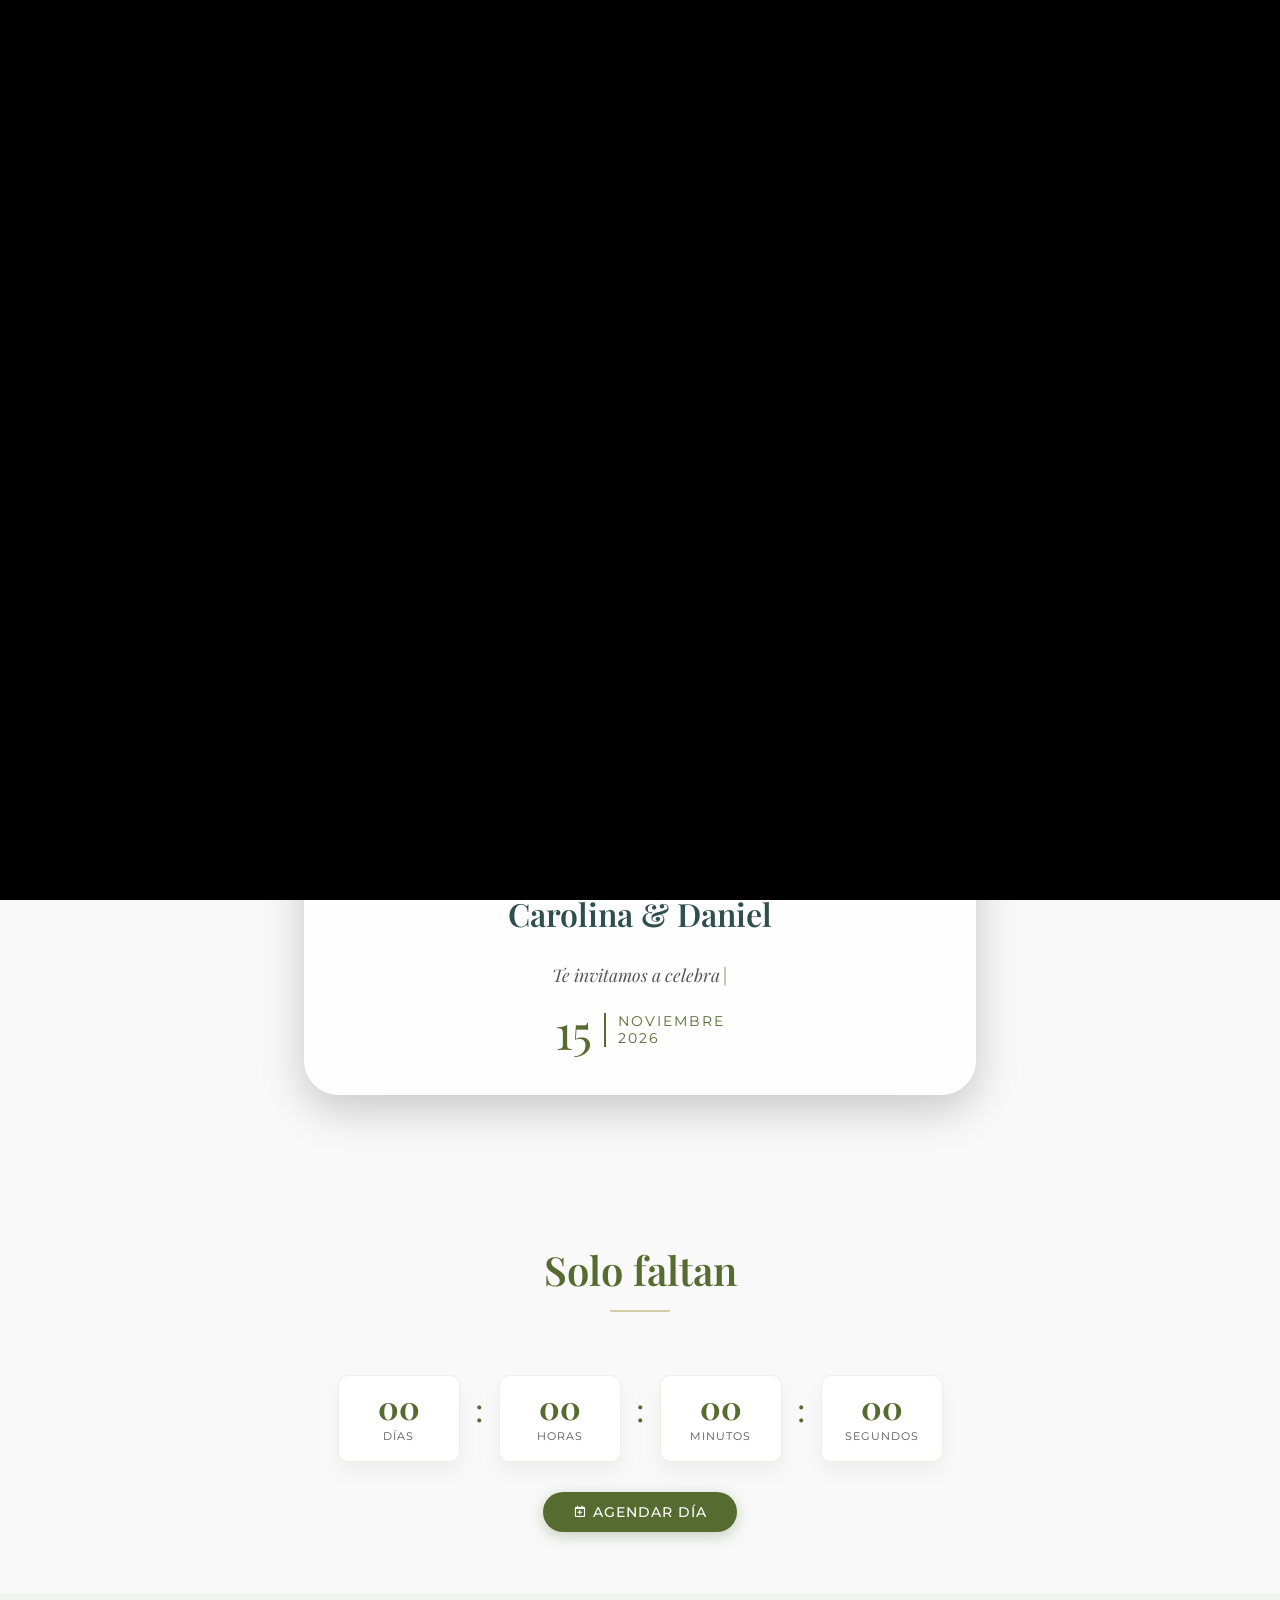
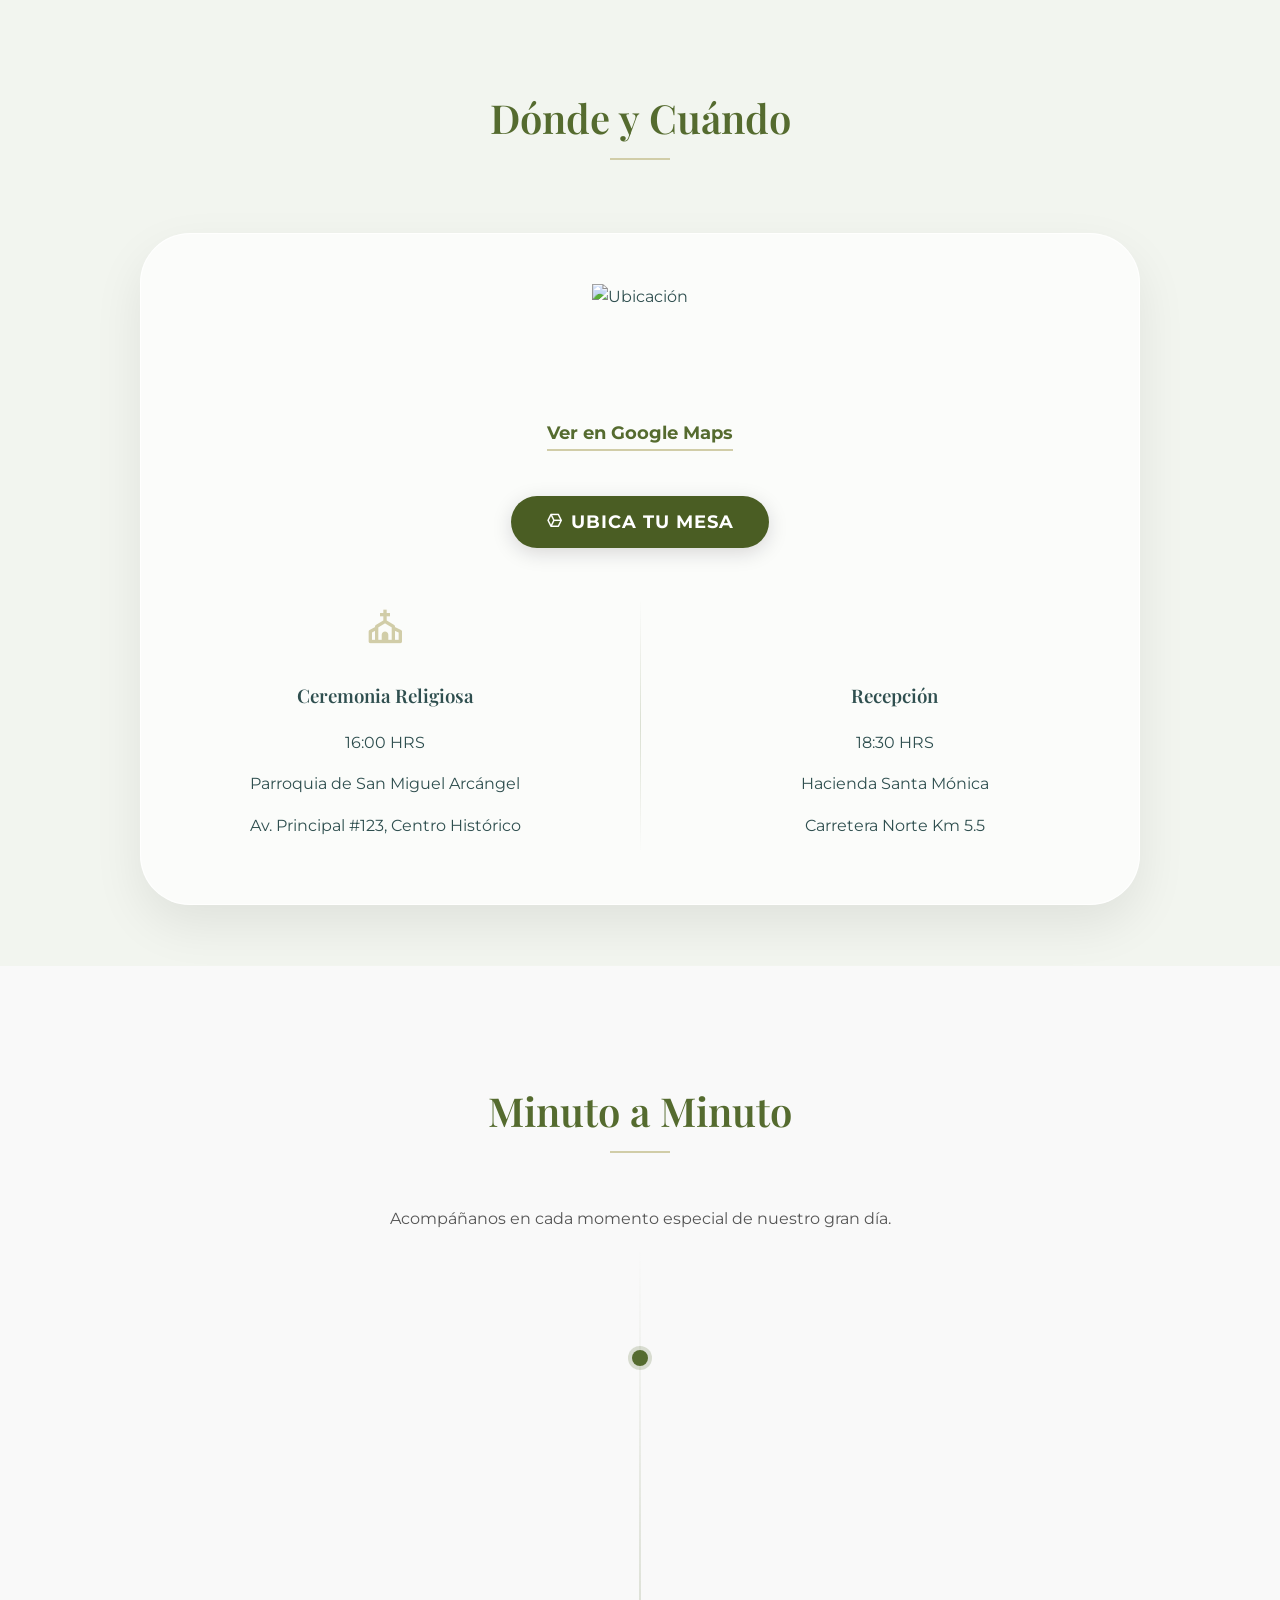
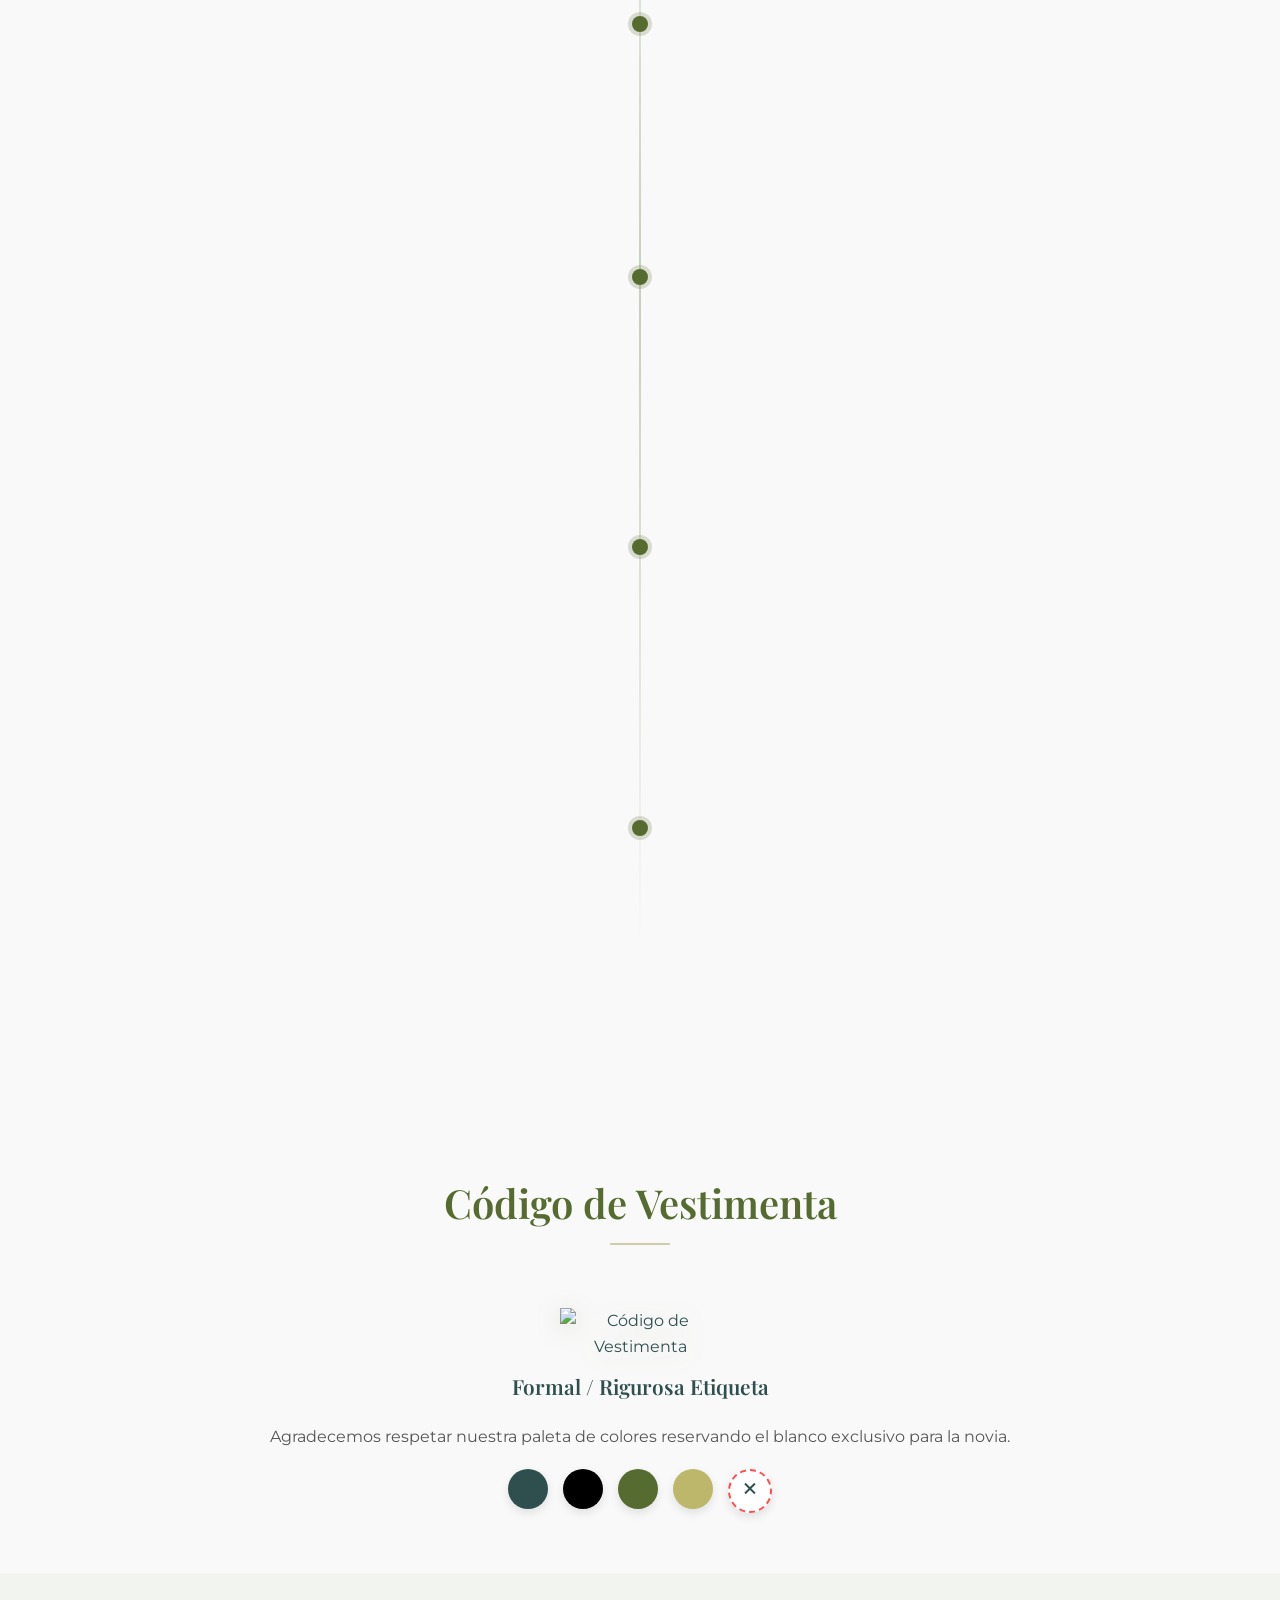
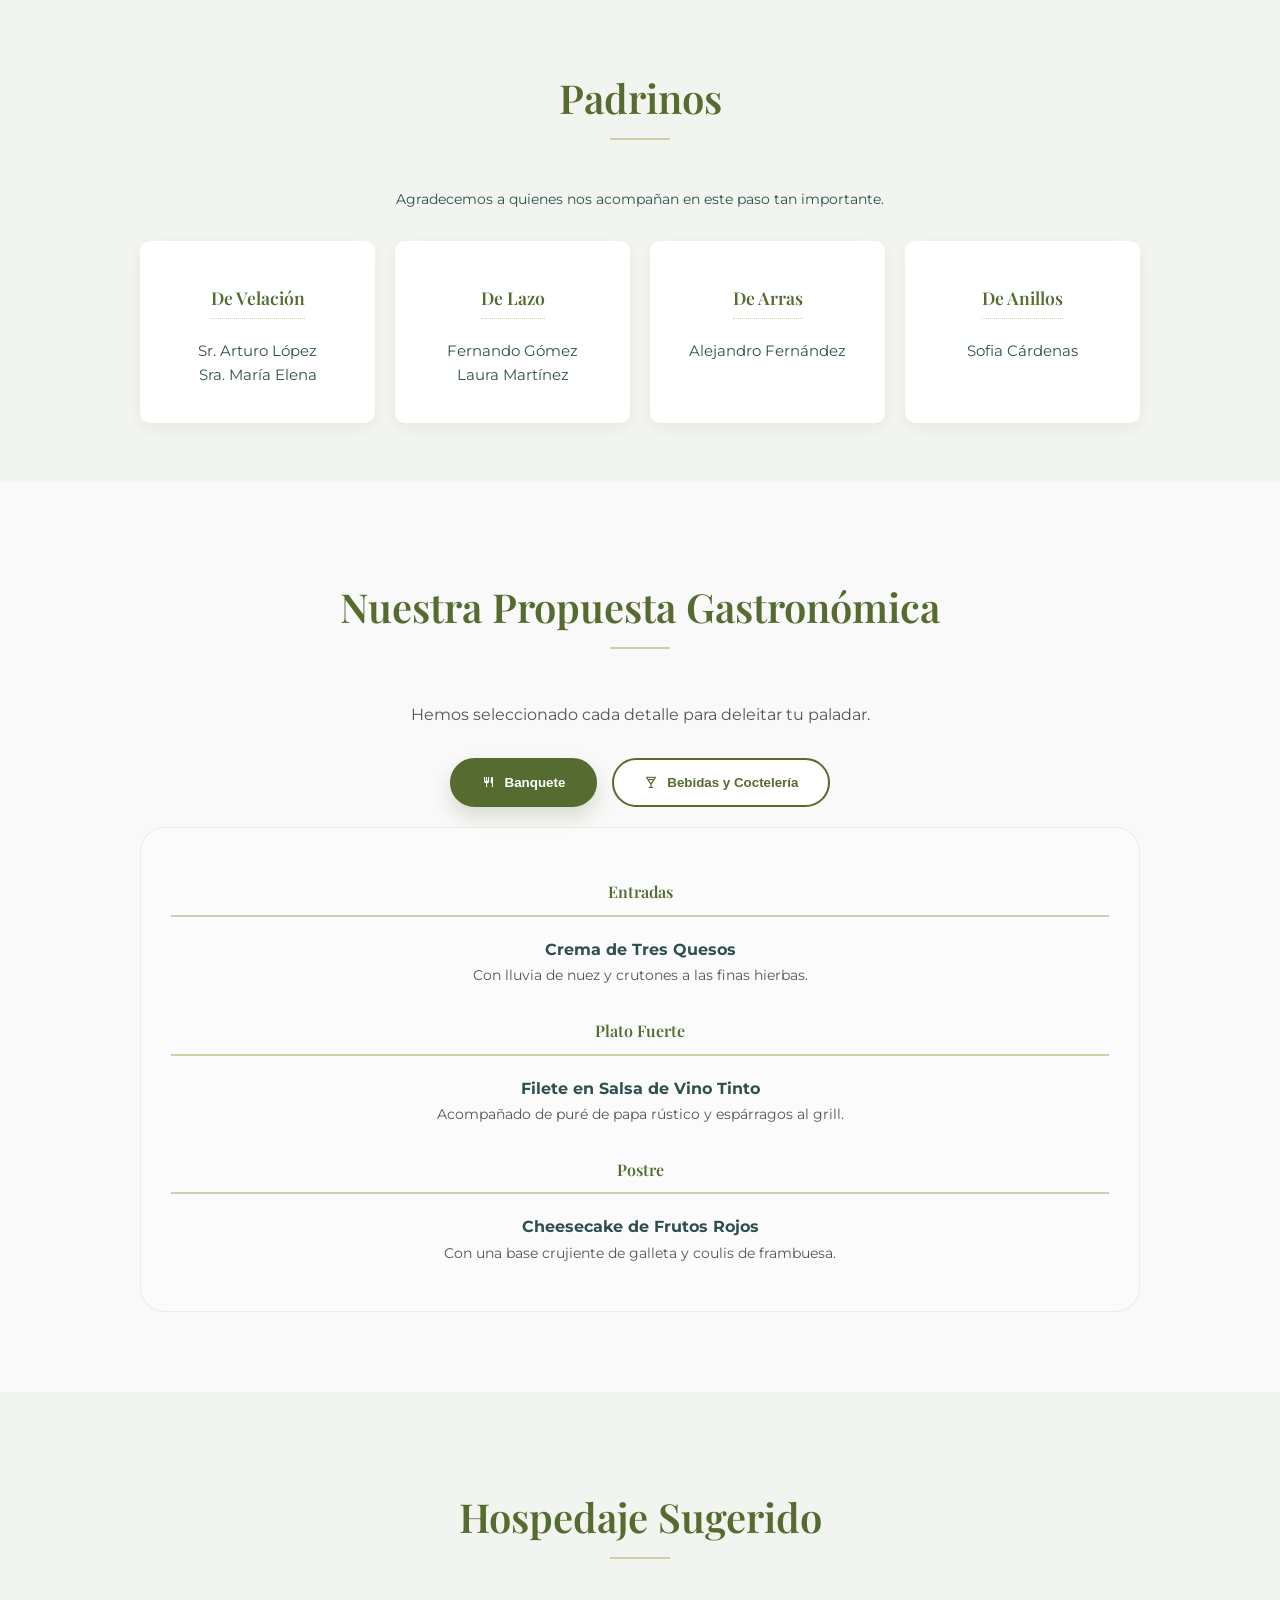
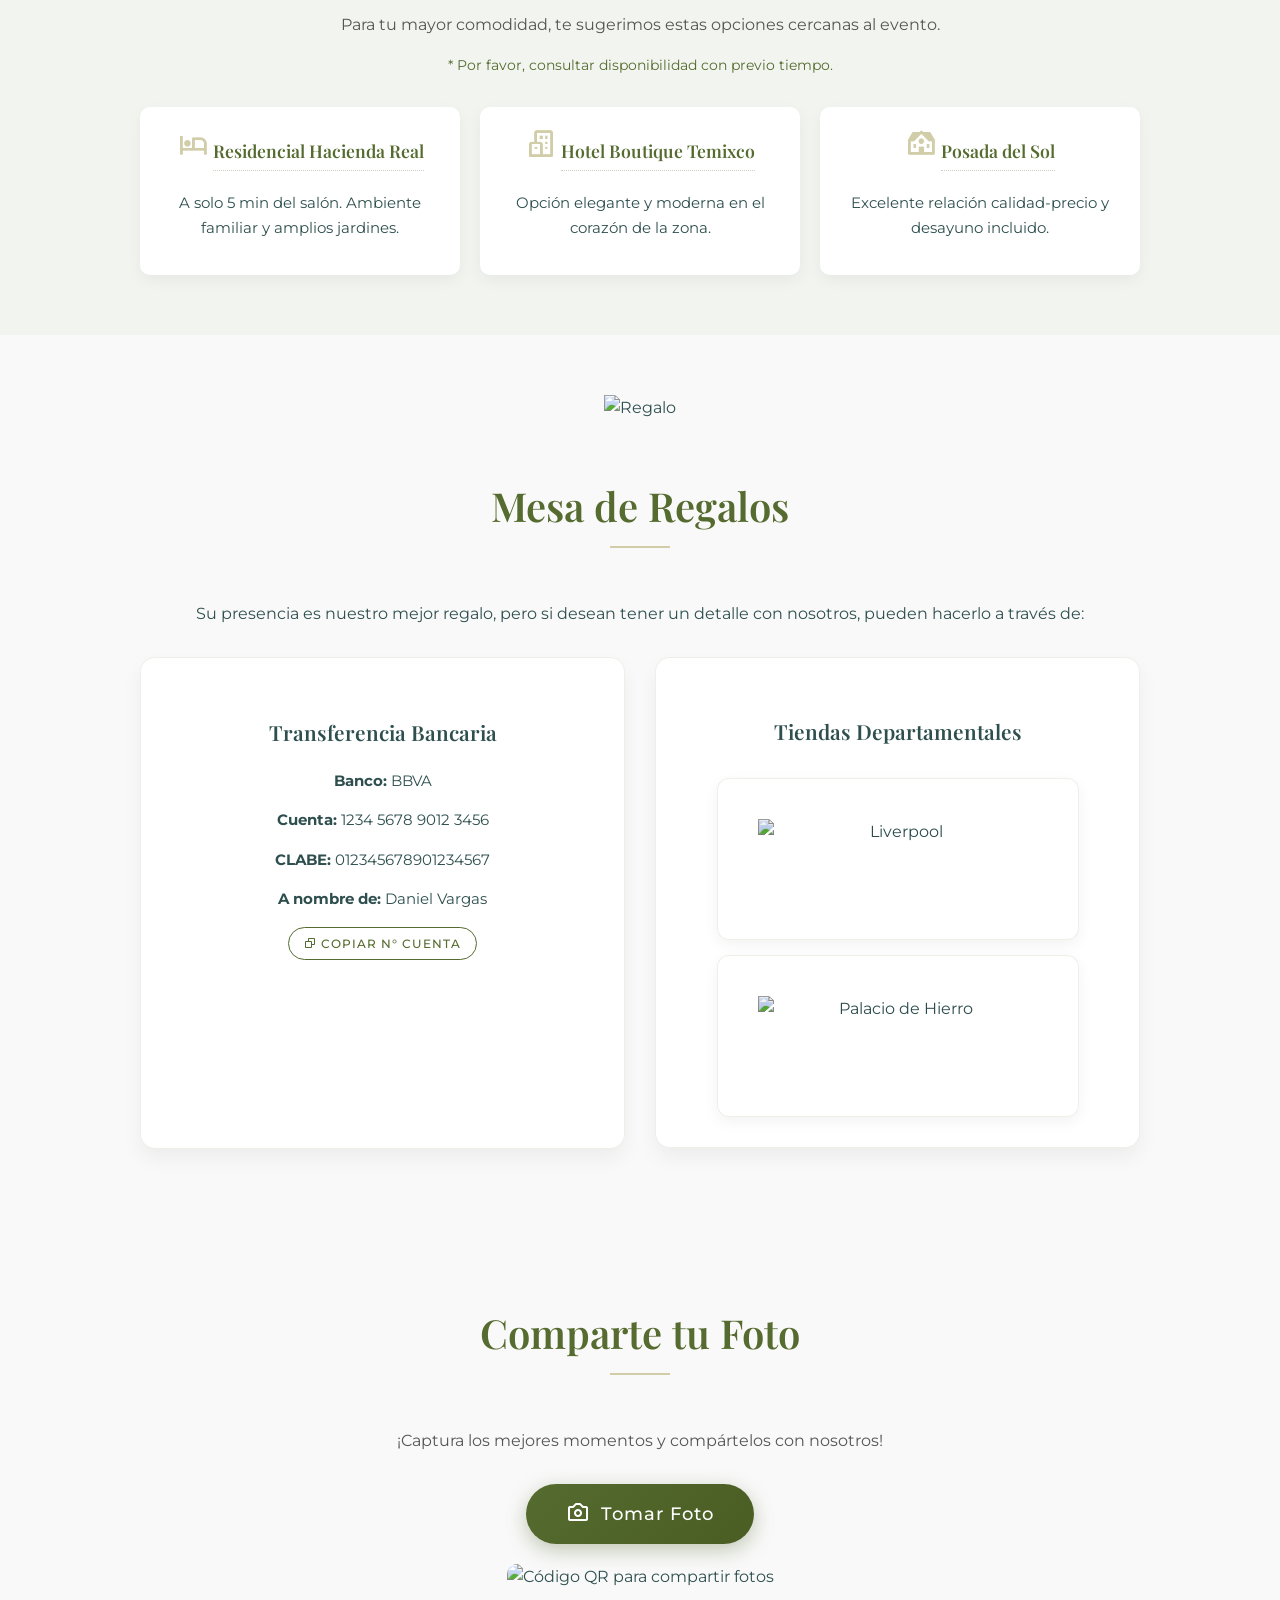
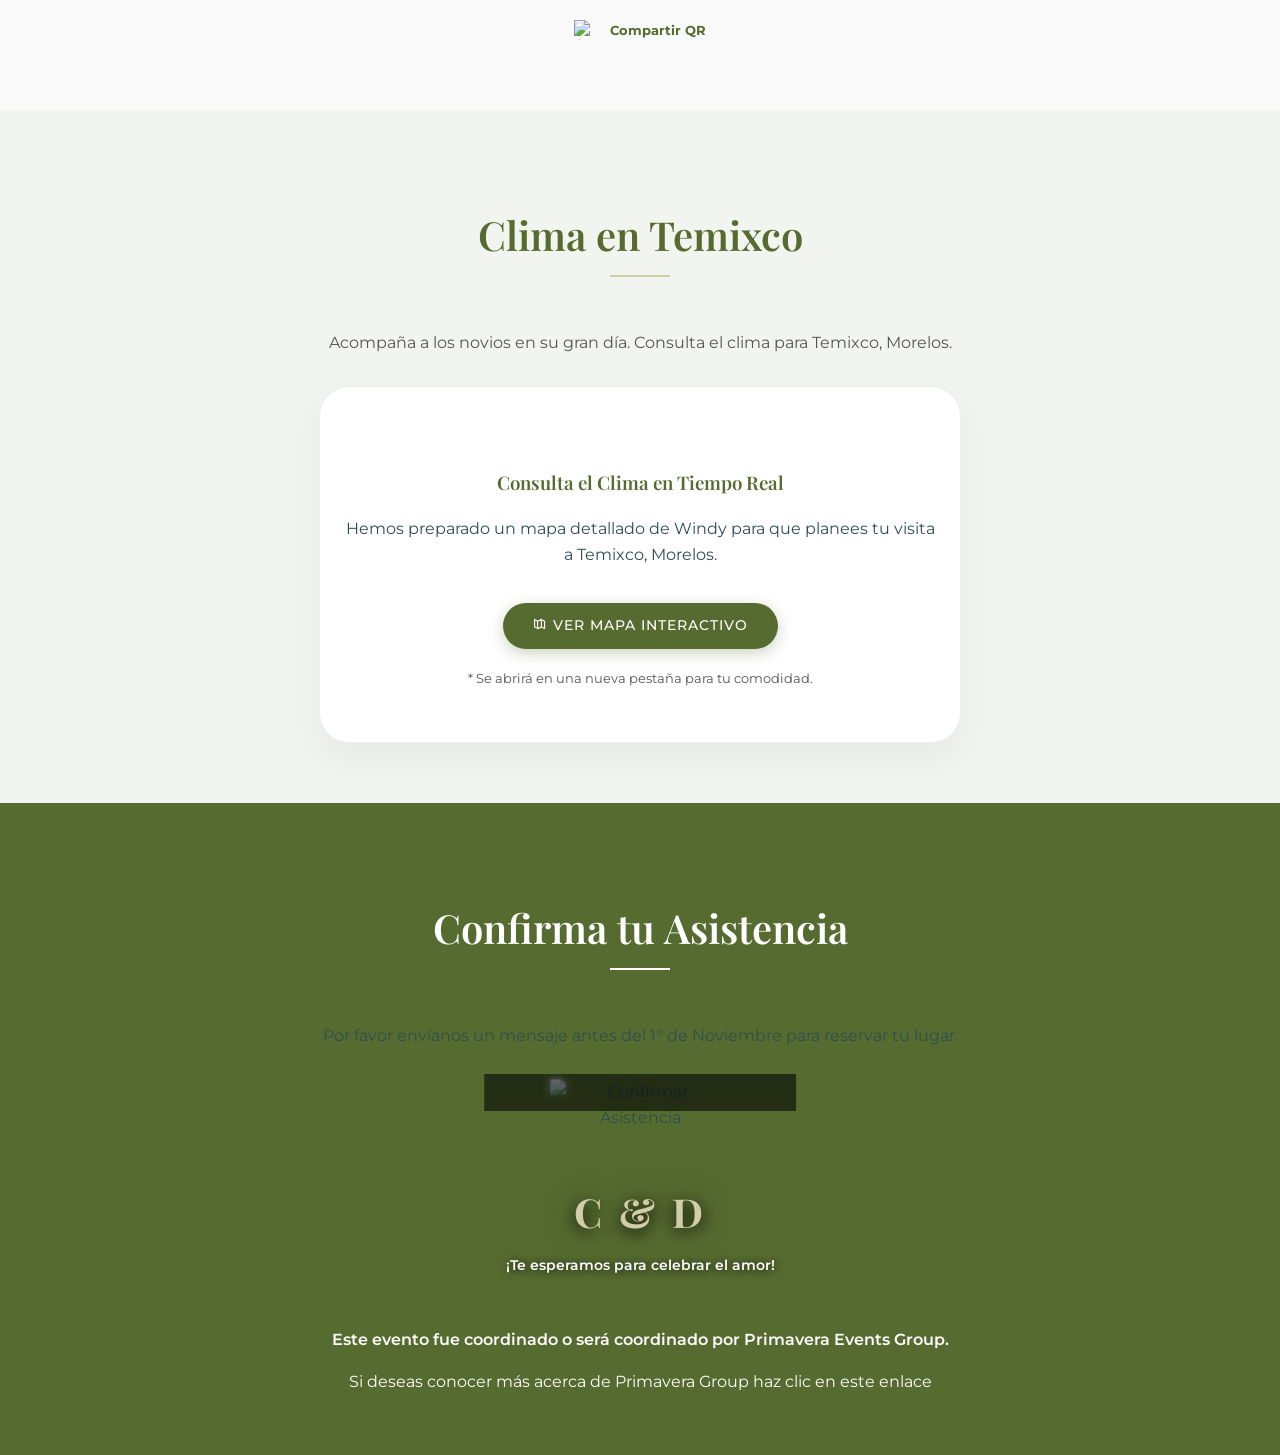
==== index.html @ 8acfed62 "Fix: global mobile centering and structural cleanup" ====
<!DOCTYPE html>
<html lang="es" prefix="og: http://ogp.me/ns#">
<head>
    <meta charset="UTF-8">
    <meta name="viewport" content="width=device-width, initial-scale=1.0">
    <title>Carolina & Daniel - ¡Estás Invitado a Nuestra Boda!</title>
    
    <!-- Fonts -->
    <link rel="preconnect" href="https://fonts.googleapis.com">
    <link rel="preconnect" href="https://fonts.gstatic.com" crossorigin>
    <link href="https://fonts.googleapis.com/css2?family=Playfair+Display:ital,wght@0,400;0,500;0,600;0,700;1,400;1,600&family=Montserrat:wght@300;400;500;600&display=swap" rel="stylesheet">
    
    <!-- Icons -->
    <link href="https://unpkg.com/boxicons@2.1.4/css/boxicons.min.css" rel="stylesheet">

    <!-- CSS -->
    <link rel="stylesheet" href="css/styles.css">
    
    <!-- Driver.js CSS -->
    <link rel="stylesheet" href="https://cdn.jsdelivr.net/npm/driver.js@1.0.1/dist/driver.css"/>
    
    <!-- SEO & Social Sharing Meta Tags -->
    <meta name="description" content="Acompáñanos a celebrar nuestro gran día el 15 de Noviembre de 2026. Te esperamos con mucha alegría.">
    
    <!-- Open Graph / Facebook -->
    <meta property="og:type" content="website">
    <meta property="og:url" content="https://5410m0n0c001.github.io/invitacion-demo/">
    <meta property="og:title" content="Carolina & Daniel - ¡Estás Invitado a Nuestra Boda!">
    <meta property="og:description" content="Acompáñanos a celebrar nuestro gran día el 15 de Noviembre de 2026. Te esperamos con mucha alegría.">
    <meta property="og:image" content="https://5410m0n0c001.github.io/invitacion-demo/mini.jpg">
    <meta property="og:image:secure_url" content="https://5410m0n0c001.github.io/invitacion-demo/mini.jpg">
    <meta property="og:image:type" content="image/jpeg">
    <meta property="og:image:width" content="1200">
    <meta property="og:image:height" content="630">
    <meta property="og:site_name" content="Invitación de Boda - Carolina & Daniel">

    <!-- WhatsApp Specific -->
    <meta itemprop="name" content="Carolina & Daniel - ¡Estás Invitado a Nuestra Boda!">
    <meta itemprop="description" content="Acompáñanos a celebrar nuestro gran día el 15 de Noviembre de 2026.">
    <meta itemprop="image" content="https://5410m0n0c001.github.io/invitacion-demo/mini.jpg">

    <!-- Twitter -->
    <meta name="twitter:card" content="summary_large_image">
    <meta name="twitter:url" content="https://5410m0n0c001.github.io/invitacion-demo/">
    <meta name="twitter:title" content="Carolina & Daniel - ¡Estás Invitado a Nuestra Boda!">
    <meta name="twitter:description" content="Acompáñanos a celebrar nuestro gran día el 15 de Noviembre de 2026.">
    <meta name="twitter:image" content="https://5410m0n0c001.github.io/invitacion-demo/mini.jpg">
</head>
<body>

    <!-- SOBRE DE CARTA - Pantalla de entrada -->
    <div class="envelope-screen" id="envelope-screen">
        <video id="envelope-video" class="envelope-video" muted playsinline preload="auto" poster="sobre.png">
            <source src="sobre.mp4?v=2" type="video/mp4">
        </video>
    </div>

    <!-- Navegación Flotante -->
    <nav class="floating-nav">
        <ul>
            <li><a href="#hero" class="active" title="Inicio"><i class='bx bx-home-heart'></i></a></li>
            <li><a href="#clima" title="Clima"><i class='bx bx-cloud-snow'></i></a></li>
            <li><a href="#itinerario" title="Itinerario"><i class='bx bx-time-five'></i></a></li>
            <li><a href="#ubicacion" title="Ubicación"><i class='bx bx-map'></i></a></li>
            <li><a href="#menus" title="Menús"><i class='bx bx-dish'></i></a></li>
            <li><a href="#codigo-vestimenta" title="Código"><i class='bx bx-closet' ></i></a></li>
            <li><a href="#padrinos" title="Padrinos"><i class='bx bx-group'></i></a></li>
            <li><a href="#mesa-regalos" title="Regalos"><i class='bx bx-gift'></i></a></li>
            <li><a href="#fotos" title="Fotos"><i class='bx bx-camera'></i></a></li>
            <li><a href="#hospedaje" title="Hospedaje"><i class='bx bx-bed'></i></a></li>
            <li><a href="#rsvp" title="Asistencia"><i class='bx bx-check-double'></i></a></li>
        </ul>
    </nav>

    <!-- Reproductor de Audio -->
    <button class="audio-btn" id="audio-btn" aria-label="Reproducir música">
        <video id="audio-btn-video" src="music2.mp4" muted loop autoplay playsinline></video>
    </button>
    
    <!-- Botón Compartir Sticky -->
    <button class="share-btn-sticky" id="share-btn-sticky" aria-label="Compartir invitación">
        <img src="compartir.png" alt="Compartir" class="share-icon-img">
    </button>

    <audio id="bg-music" loop>
        <source src="music.mp3" type="audio/mpeg">
    </audio>

    <!-- Hojas decorativas flotantes -->
    <div class="leaf leaf-1"></div>
    <div class="leaf leaf-2"></div>
    <div class="leaf leaf-3"></div>

    <!-- Celebration Elements -->


    <main>
        <!-- SECCIÓN 1: HERO / PORTADA -->
        <section id="hero" class="hero-section">


            
            <div class="hero-video-container reveal">
                <!-- Video de portada -->
                <video class="hero-video" autoplay loop muted playsinline>
                    <source src="portada.mp4?v=2" type="video/mp4">
                </video>
            </div>

        </section>

        <!-- PLACA PUENTE: flota entre el hero y la cuenta regresiva -->
        <div class="hero-content text-center reveal">
            <p class="subtitle mt-3 text-reveal"><span class="typing-container">¡NOS CASAMOS!</span></p>
            <h1 class="names text-reveal"><span class="typing-container">Carolina &amp; Daniel</span></h1>
            <p class="date-txt text-reveal"><span class="typing-container">Te invitamos a celebrar nuestra unión</span></p>
            
            <div class="date-highlight mt-2 reveal">
                <span class="day">15</span>
                <span class="month-year">Noviembre<br>2026</span>
            </div>
        </div>


        <!-- SECCIÓN 2: CUENTA REGRESIVA -->
        <section id="fecha" class="countdown-section py-5">
            <div class="container text-center reveal">
                <h2 class="section-title text-reveal">Solo faltan</h2>
                <div class="countdown-container reveal">
                    <div class="time-box">
                        <span id="days" class="number">00</span>
                        <span class="label">Días</span>
                    </div>
                    <span class="colon">:</span>
                    <div class="time-box">
                        <span id="hours" class="number">00</span>
                        <span class="label">Horas</span>
                    </div>
                    <span class="colon">:</span>
                    <div class="time-box">
                        <span id="minutes" class="number">00</span>
                        <span class="label">Minutos</span>
                    </div>
                    <span class="colon">:</span>
                    <div class="time-box">
                        <span id="seconds" class="number">00</span>
                        <span class="label">Segundos</span>
                    </div>
                </div>

                <div class="calendar-dropdown-container mt-4 reveal">
                    <button class="btn-primary btn-add-calendar btn-zoom-pulse" id="calendar-btn">
                        <i class='bx bx-calendar-plus'></i> Agendar Día
                    </button>
                    <div class="calendar-options" id="calendar-options">
                        <a href="#" id="cal-google" class="cal-opt"><i class='bx bxl-google'></i> Google Calendar</a>
                        <a href="#" id="cal-outlook" class="cal-opt"><i class='bx bxl-windows'></i> Outlook</a>
                        <a href="#" id="cal-apple" class="cal-opt"><i class='bx bxl-apple'></i> Apple Calendar</a>
                    </div>
                </div>
            </div>
        </section>
        <section id="ubicacion" class="location-section py-5 bg-light-green">
            <div class="container text-center reveal">
                <h2 class="section-title text-reveal">Dónde y Cuándo</h2>
                
                <div class="unified-location-card reveal mt-5">
                    <div class="pin-container">
                        <a href="https://maps.app.goo.gl/dFwnr9tEpqTaKP7G9" target="_blank" class="main-location-link">
                            <div class="location-icon-wrapper">
                                <img src="ubica.png" alt="Ubicación" class="main-location-pin zoom-hover scale-pulse">
                            </div>
                            <span class="location-btn-label">Ver en Google Maps</span>
                        </a>
                        <div class="mt-4">
                            <a href="mapa.html" class="btn-secondary btn-lg btn-zoom-pulse" style="background: var(--secondary-color); color: white; border: none; display: inline-block; padding: 12px 35px; border-radius: 35px; font-weight: 700; box-shadow: 0 5px 20px rgba(0,0,0,0.15); font-size: 1.1rem; text-decoration: none;">
                                <i class='bx bx-cube-alt'></i> Ubica tu mesa
                            </a>
                        </div>
                    </div>

                    
                    <div class="location-grid mt-5">
                        <!-- Ceremonia -->
                        <div class="location-col">
                            <div class="card-icon"><i class='bx bx-church'></i></div>
                            <h3 class="text-reveal">Ceremonia Religiosa</h3>
                            <p class="time text-reveal">16:00 HRS</p>
                            <p class="place text-reveal">Parroquia de San Miguel Arcángel</p>
                            <p class="address text-reveal">Av. Principal #123, Centro Histórico</p>
                        </div>

                        <div class="location-divider"></div>

                        <!-- Recepción -->
                        <div class="location-col">
                            <div class="card-icon"><i class='bx bx-glass'></i></div>
                            <h3 class="text-reveal">Recepción</h3>
                            <p class="time text-reveal">18:30 HRS</p>
                            <p class="place text-reveal">Hacienda Santa Mónica</p>
                            <p class="address text-reveal">Carretera Norte Km 5.5</p>
                        </div>
                    </div>
                </div>
            </div>
        </section>

        <!-- SECCIÓN: ITINERARIO -->
        <section id="itinerario" class="itinerario-section py-5">
            <div class="container text-center reveal">
                <h2 class="section-title">Minuto a Minuto</h2>
                <p class="mt-3 mb-5 text-muted">Acompáñanos en cada momento especial de nuestro gran día.</p>
                
                <div class="timeline">
                    <!-- Item 1 -->
                    <div class="timeline-item">
                        <div class="timeline-dot"></div>
                        <div class="timeline-content">
                            <i class='bx bx-church event-icon'></i>
                            <span class="time-tag">16:00 HRS</span>
                            <h3 class="event-title">Ceremonia Religiosa</h3>
                            <p class="event-desc">Parroquia de San Miguel Arcángel. Puntualidad recomendada.</p>
                        </div>
                    </div>

                    <!-- Item 2 -->
                    <div class="timeline-item">
                        <div class="timeline-dot"></div>
                        <div class="timeline-content">
                            <i class='bx bx-glass event-icon'></i>
                            <span class="time-tag">17:30 HRS</span>
                            <h3 class="event-title">Cóctel de Bienvenida</h3>
                            <p class="event-desc">Recepción en Hacienda Santa Mónica con bebidas refrescantes.</p>
                        </div>
                    </div>

                    <!-- Item 3 -->
                    <div class="timeline-item">
                        <div class="timeline-dot"></div>
                        <div class="timeline-content">
                            <i class='bx bx-star event-icon'></i>
                            <span class="time-tag">18:30 HRS</span>
                            <h3 class="event-title">Entrada de los Novios</h3>
                            <p class="event-desc">Momento de recibir a los recién casados en la recepción.</p>
                        </div>
                    </div>

                    <!-- Item 4 -->
                    <div class="timeline-item">
                        <div class="timeline-dot"></div>
                        <div class="timeline-content">
                            <i class='bx bx-restaurant event-icon'></i>
                            <span class="time-tag">19:30 HRS</span>
                            <h3 class="event-title">Banquete</h3>
                            <p class="event-desc">Degustación de nuestro menú seleccionado especialmente para ti.</p>
                        </div>
                    </div>

                    <!-- Item 5 -->
                    <div class="timeline-item">
                        <div class="timeline-dot"></div>
                        <div class="timeline-content">
                            <i class='bx bx-music event-icon'></i>
                            <span class="time-tag">21:30 HRS</span>
                            <h3 class="event-title">Primer Baile & Fiesta</h3>
                            <p class="event-desc">Apertura de la pista y celebración continua hasta el amanecer.</p>
                        </div>
                    </div>
                </div>
            </div>
        </section>

        <!-- SECCIÓN 4: CÓDIGO DE VESTIMENTA -->
        <section id="codigo-vestimenta" class="dresscode-section py-5">
            <div class="container text-center reveal">
                <h2 class="section-title text-reveal">Código de Vestimenta</h2>
                <div class="dresscode-icon animate-dresscode-icon slide-in-left">
                    <img src="icono.png" alt="Código de Vestimenta" class="dresscode-icon-img scale-pulse">
                </div>
                <h3 class="dresscode-type mt-2">Formal / Rigurosa Etiqueta</h3>
                <p class="mt-2 text-muted">Agradecemos respetar nuestra paleta de colores reservando el blanco exclusivo para la novia.</p>
                
                <div class="color-palette mt-3 reveal">
                    <div class="color-swatch text-reveal" style="background-color: #2F4F4F;"></div>
                    <div class="color-swatch text-reveal" style="background-color: #000000;"></div>
                    <div class="color-swatch text-reveal" style="background-color: #556B2F;"></div>
                    <div class="color-swatch text-reveal" style="background-color: #BDB76B;"></div>
                    <div class="color-swatch no-color text-reveal" style="background-color: #FFFFFF; border: 2px dashed #ff4d4d;">
                        <span class="no-text text-danger"><i class='bx bx-x' ></i></span>
                    </div>
                </div>
            </div>
        </section>

        <!-- SECCIÓN 5: PADRINOS -->
        <section id="padrinos" class="padrinos-section py-5 bg-light-green section-fold">
             <div class="container text-center reveal-fold">
                <h2 class="section-title">Padrinos</h2>
                <p class="subtitle text-sm mb-4">Agradecemos a quienes nos acompañan en este paso tan importante.</p>

                <div class="padrinos-grid">
                    <div class="padrino-item reveal sequence-1">
                        <h4>De Velación</h4>
                        <p>Sr. Arturo López<br>Sra. María Elena</p>
                    </div>
                    <div class="padrino-item reveal sequence-2">
                        <h4>De Lazo</h4>
                        <p>Fernando Gómez<br>Laura Martínez</p>
                    </div>
                    <div class="padrino-item reveal sequence-3">
                        <h4>De Arras</h4>
                        <p>Alejandro Fernández</p>
                    </div>
                    <div class="padrino-item reveal sequence-4">
                        <h4>De Anillos</h4>
                        <p>Sofia Cárdenas</p>
                    </div>
                </div>
             </div>
        </section>

        <!-- SECCIÓN: MENÚS -->
        <section id="menus" class="menus-section py-5">
            <div class="container text-center reveal">
                <h2 class="section-title">Nuestra Propuesta Gastronómica</h2>
                <p class="mt-3 text-muted">Hemos seleccionado cada detalle para deleitar tu paladar.</p>
                
                <div class="menu-btn-container">
                    <button class="btn-menu-toggle active" id="btn-menu-foods">
                        <i class='bx bx-restaurant'></i> Banquete
                    </button>
                    <button class="btn-menu-toggle" id="btn-menu-drinks">
                        <i class='bx bx-drink'></i> Bebidas y Coctelería
                    </button>
                </div>

                <!-- Menú Alimentos -->
                <div class="menu-display active" id="menu-foods">
                    <div class="menu-category">
                        <h4>Entradas</h4>
                        <div class="menu-item">
                            <strong>Crema de Tres Quesos</strong>
                            <span>Con lluvia de nuez y crutones a las finas hierbas.</span>
                        </div>
                    </div>
                    <div class="menu-category mt-4">
                        <h4>Plato Fuerte</h4>
                        <div class="menu-item">
                            <strong>Filete en Salsa de Vino Tinto</strong>
                            <span>Acompañado de puré de papa rústico y espárragos al grill.</span>
                        </div>
                    </div>
                    <div class="menu-category mt-4">
                        <h4>Postre</h4>
                        <div class="menu-item">
                            <strong>Cheesecake de Frutos Rojos</strong>
                            <span>Con una base crujiente de galleta y coulis de frambuesa.</span>
                        </div>
                    </div>
                </div>

                <!-- Menú Bebidas -->
                <div class="menu-display" id="menu-drinks">
                    <div class="menu-category">
                        <h4>Mixología</h4>
                        <div class="menu-item">
                            <strong>Margarita de Maracuyá</strong>
                            <span>Tequila premium, pulpa fresca de maracuyá y un toque de chile ancho.</span>
                        </div>
                        <div class="menu-item">
                            <strong>Gin Tonic Primavera</strong>
                            <span>Ginebra, frutos rojos, pétalos de rosa y agua tónica.</span>
                        </div>
                    </div>
                    <div class="menu-category mt-4">
                        <h4>Clásicos</h4>
                        <div class="menu-item">
                            <strong>Selección de Vinos</strong>
                            <span>Tinto, Blanco y Rosado.</span>
                        </div>
                        <div class="menu-item">
                            <strong>Refrescos y Coctelería sin Alcohol</strong>
                            <span>Surtido de bebidas para todos los gustos.</span>
                        </div>
                    </div>
                </div>
            </div>
        </section>

        <!-- SECCIÓN: HOSPEDAJE SUGERIDO -->
        <section id="hospedaje" class="hospedaje-section py-5 bg-light-green">
            <div class="container text-center reveal">
                <h2 class="section-title">Hospedaje Sugerido</h2>
                <p class="mt-3 text-muted">Para tu mayor comodidad, te sugerimos estas opciones cercanas al evento.</p>
                <p class="mb-4" style="font-size: 0.9rem; color: var(--primary-color);">* Por favor, consultar disponibilidad con previo tiempo.</p>
                
                <div class="padrinos-grid"> <!-- Reusing grid for consistent layout -->
                    <div class="padrino-item">
                        <i class='bx bx-hotel' style="font-size: 2rem; color: var(--accent-color);"></i>
                        <h4 class="mt-2">Residencial Hacienda Real</h4>
                        <p>A solo 5 min del salón. Ambiente familiar y amplios jardines.</p>
                    </div>
                    <div class="padrino-item">
                        <i class='bx bx-buildings' style="font-size: 2rem; color: var(--accent-color);"></i>
                        <h4 class="mt-2">Hotel Boutique Temixco</h4>
                        <p>Opción elegante y moderna en el corazón de la zona.</p>
                    </div>
                    <div class="padrino-item">
                        <i class='bx bxs-institution' style="font-size: 2rem; color: var(--accent-color);"></i>
                        <h4 class="mt-2">Posada del Sol</h4>
                        <p>Excelente relación calidad-precio y desayuno incluido.</p>
                    </div>
                </div>
            </div>
        </section>

        <!-- SECCIÓN 6: MESA DE REGALOS -->
        <section id="mesa-regalos" class="gifts-section py-5 text-center">
            <div class="container reveal">
                <div class="icon-large mb-3 slide-in-right">
                    <img id="gift-icon-png" src="regalo.png" alt="Regalo" class="scale-pulse" style="width: 100px; height: auto; animation: pulseLogo 3s infinite;">
                </div>
                <h2 class="section-title">Mesa de Regalos</h2>
                <p class="mt-3">Su presencia es nuestro mejor regalo, pero si desean tener un detalle con nosotros, pueden hacerlo a través de:</p>
                
                <div class="gift-options mt-4">
                    <div class="gift-card reveal sequence-1">
                        <h4>Transferencia Bancaria</h4>
                        <div class="account-details">
                            <p><strong>Banco:</strong> BBVA</p>
                            <p><strong>Cuenta:</strong> 1234 5678 9012 3456</p>
                            <p><strong>CLABE:</strong> 012345678901234567</p>
                            <p><strong>A nombre de:</strong> Daniel Vargas</p>
                        </div>
                        <button class="btn-copy btn-secondary btn-sm mt-2" onclick="copyToClipboard('1234 5678 9012 3456')">
                            <i class='bx bx-copy'></i> Copiar N° Cuenta
                        </button>
                    </div>

                    <div class="gift-card card-flip-up slide-right">
                        <h4>Tiendas Departamentales</h4>
                        <div class="store-links mt-4">
                            <a href="https://mesaderegalos.liverpool.com.mx/" target="_blank" class="store-btn-logo reveal">
                                <img src="liverpoollogo.png" alt="Liverpool" class="gift-logo scale-pulse">
                            </a>
                            <a href="https://www.elpalaciodehierro.com/listaregalos" target="_blank" class="store-btn-logo reveal">
                                <img src="palaciologo.webp" alt="Palacio de Hierro" class="gift-logo scale-pulse">
                            </a>
                        </div>
                    </div>
                </div>
            </div>
        </section>
        <!-- SECCIÓN 7: COMPARTE TU FOTO -->
        <section id="fotos" class="photos-section py-5 section-reveal">
            <div class="container text-center reveal">
                <h2 class="section-title">Comparte tu Foto</h2>
                <p class="mt-3 text-muted">¡Captura los mejores momentos y compártelos con nosotros!</p>
                
                <div class="photo-gallery" id="photo-gallery"></div>

                <div class="photo-upload-area mt-4">
                    <button class="btn-camera" id="btn-camera" aria-label="Tomar foto">
                        <i class='bx bx-camera'></i>
                        <span>Tomar Foto</span>
                    </button>
                    <input type="file" id="photo-input" accept="image/*" capture="environment" style="display:none;">
                    
                    <div class="upload-status" id="upload-status" style="display:none;">
                        <div class="upload-spinner"></div>
                        <p>Subiendo foto...</p>
                    </div>
                    
                    <div class="upload-success" id="upload-success" style="display:none;">
                        <i class='bx bx-check-circle'></i>
                        <p>¡Foto compartida con éxito!</p>
                    </div>
                    <div class="qr-container-wrapper mt-4">
                        <img id="qr-image" src="qr.png" alt="Código QR para compartir fotos" class="qr-code-img">
                        <button class="btn-share-qr mt-3" id="btn-share-qr">
                            <img src="compartir.png" alt="Compartir" class="share-icon-qr-img"> Compartir QR
                        </button>
                    </div>
                </div>
            </div>
        </section>



        <!-- SECCIÓN: CLIMA EN TEMIXCO -->
        <section id="clima" class="weather-section py-5 bg-light-green">
            <div class="container text-center reveal">
                <h2 class="section-title">Clima en Temixco</h2>
                <p class="mt-3 mb-4 text-muted">Acompaña a los novios en su gran día. Consulta el clima para Temixco, Morelos.</p>
                <div class="weather-card mt-4 reveal">
                    <div class="weather-info">
                        <i class='bx bx-cloud-sun' style="font-size: 3rem; color: var(--primary-color);"></i>
                        <h3>Consulta el Clima en Tiempo Real</h3>
                        <p>Hemos preparado un mapa detallado de Windy para que planees tu visita a Temixco, Morelos.</p>
                        <a href="clima.html" target="_self" class="btn-primary mt-3">
                            <i class='bx bx-map-alt'></i> Ver Mapa Interactivo
                        </a>
                        <p class="text-xs mt-3 text-muted">* Se abrirá en una nueva pestaña para tu comodidad.</p>
                    </div>
                </div>
            </div>
        </section>

        <!-- SECCIÓN 7: ASISTENCIA (RSVP) -->
        <section id="rsvp" class="rsvp-section footer-section py-5 bg-dark">
            <div class="container text-center reveal text-white">
                <h2 class="section-title title-light">Confirma tu Asistencia</h2>
                <p class="mt-3 mb-4">Por favor envíanos un mensaje antes del 1° de Noviembre para reservar tu lugar.</p>
                        <div class="rsvp-btn-container mt-4 mb-4">
                            <a href="https://primaveraeventsgroup.com/invitacion/" target="_blank" class="rsvp-custom-btn">
                                <img src="confirma.png" alt="Confirmar Asistencia" class="rsvp-img-btn zoom-hover scale-pulse">
                                <span class="btn-legend text-white">haz clic para Confirmar tu asistencia</span>
                            </a>
                        </div>

                <div class="footer-names mt-5">
                    <h3>C & D</h3>
                    <p class="text-sm mt-2 text-muted-light">¡Te esperamos para celebrar el amor!</p>
                </div>

                <div class="footer-coordination mt-5">
                    <p class="coordination-title">Este evento fue coordinado o será coordinado por Primavera Events Group.</p>
                    <a href="https://primaveraeventsgroup.com/" target="_blank" class="coordination-link">
                        Si deseas conocer más acerca de Primavera Group haz clic en este enlace
                    </a>
                </div>
            </div>
        </section>

    </main>

    <!-- Album Visor (Modal) -->
    <div id="album-visor" class="album-visor-container">
        <span class="visor-close" id="visor-close">&times;</span>
        <img class="visor-content" id="visor-img">
        <div id="visor-caption"></div>
    </div>

    <!-- Smart Landing Overlay for QR -->
    <div id="qr-camera-overlay" class="qr-overlay-screen" style="display:none;">
        <div class="qr-overlay-content">
            <h1 class="names">C & D</h1>
            <p>¡Ayúdanos a capturar este momento!</p>
            <button id="btn-qr-take-photo" class="btn-camera mt-4">
                <i class='bx bx-camera'></i> Abrir Cámara
            </button>
            <button id="btn-qr-skip" class="btn-skip mt-3">Ver Invitación</button>
        </div>
    </div>
    
    <!-- QR Code Library -->
    <script src="https://cdnjs.cloudflare.com/ajax/libs/qrcodejs/1.0.0/qrcode.min.js"></script>
    
    <!-- Driver.js Library -->
    <script src="https://cdn.jsdelivr.net/npm/driver.js@1.0.1/dist/driver.js.iife.js"></script>
    
    <!-- Supabase SDK -->
    <script src="https://cdn.jsdelivr.net/npm/@supabase/supabase-js@2"></script>
    
    <!-- JS Scripts -->
    <script src="js/script.js"></script>
</body>
</html>
---- css/styles.css ----
/* VARIABLES ======================================== */
:root {
    --primary-color: #556B2F; /* Dark Olive Green */
    --secondary-color: #4a5d23;
    --accent-color: #d1cda8; /* Gold/Beige */
    --bg-color-main: #f9f9f9;
    --text-color: #2F4F4F; /* Dark Slate Gray */
    --text-light: #555555;
    --white: #ffffff;
    
    --font-head: 'Playfair Display', serif;
    --font-body: 'Montserrat', sans-serif;
    
    --transition: all 0.4s cubic-bezier(0.25, 0.8, 0.25, 1);
}

/* RESET & BASE ======================================== */
html, body {
    margin: 0;
    padding: 0;
    box-sizing: border-box;
    overflow-x: hidden !important; /* Force no horizontal scroll */
    width: 100vw; /* Exact viewport width */
    position: relative;
    max-width: 100%;
    -webkit-overflow-scrolling: touch; /* Smooth momentum scroll on iOS */
}

/* CRITICAL: Prevent images/videos/elements from blocking scroll */
img, video, .corner-img, .hero-video, .gift-logo, .dresscode-icon-img,
.rsvp-img-btn, .ubica-btn-img, .qr-code-img, .photo-gallery-latest,
.photo-gallery-grid img, .store-btn-logo, .album-visor-container {
    touch-action: pan-y !important; /* Allow vertical scroll through these elements */
    -webkit-user-drag: none; /* Prevent drag on desktop */
    user-select: none;
    pointer-events: auto; /* Allow clicks, but pan-y ensures scroll works too */
}

/* Decorative non-interactive elements should NOT block scroll or clicks below them */
.corner-img, .leaf, .balloons-container, .hero-video {
    pointer-events: none !important;
}

video {
    pointer-events: none; /* Video is decorative, let scroll pass through */
}

body {
    font-family: var(--font-body);
    background-color: var(--bg-color-main);
    color: var(--text-color);
    line-height: 1.6;
    touch-action: pan-y; /* Ensure scroll always works */
}

h1, h2, h3, h4, .names, .section-title {
    font-family: var(--font-head);
    font-weight: 600;
}

a {
    text-decoration: none;
    color: inherit;
}

ul {
    list-style: none;
}

/* UTILITIES ======================================== */
.container {
    width: 100%;
    max-width: 1000px;
    margin: 0 auto;
    padding: 0 15px;
}

.text-center { text-align: center; }
.mt-2 { margin-top: 10px; }
.mt-3 { margin-top: 20px; }
.mt-4 { margin-top: 30px; }
.mt-5 { margin-top: 50px; }
.mb-3 { margin-bottom: 20px; }
.mb-4 { margin-bottom: 30px; }
.py-5 { padding: 60px 0; }
.text-xs { font-size: 0.8rem; }
.text-sm { font-size: 0.9rem; }
.text-muted { color: var(--text-light); }

.bg-light-green { background-color: #f2f5ef; }
.bg-dark { background-color: var(--primary-color); }

/* BUTTONS */
.btn-primary, .btn-secondary, .btn-whatsapp, .store-btn {
    display: inline-block;
    padding: 12px 30px;
    border-radius: 50px;
    font-family: var(--font-body);
    font-weight: 500;
    letter-spacing: 1px;
    text-transform: uppercase;
    font-size: 0.85rem;
    transition: var(--transition);
    cursor: pointer;
    border: none;
}

.btn-primary {
    background-color: var(--primary-color);
    color: var(--white);
    box-shadow: 0 4px 15px rgba(85, 107, 47, 0.3);
}

.btn-primary:hover {
    background-color: var(--text-color);
    transform: translateY(-2px);
    box-shadow: 0 6px 20px rgba(47, 79, 79, 0.4);
}

.btn-secondary {
    background-color: transparent;
    color: var(--primary-color);
    border: 1px solid var(--primary-color);
}

.btn-secondary:hover {
    background-color: var(--primary-color);
    color: var(--white);
}

.btn-whatsapp {
    background-color: #25D366;
    color: white;
    box-shadow: 0 4px 15px rgba(37, 211, 102, 0.3);
    display: flex;
    align-items: center;
    justify-content: center;
    gap: 8px;
    margin: 0 auto;
    width: fit-content;
}

.btn-whatsapp:hover {
    background-color: #1ebe5d;
    transform: translateY(-2px);
}

.btn-sm {
    padding: 8px 15px;
    font-size: 0.75rem;
}

/* ENVELOPE SCREEN ======================================== */
.envelope-screen {
    position: fixed;
    top: 0;
    left: 0;
    width: 100%;
    height: 100%;
    background: #000 url('../sobre.png') no-repeat center center;
    background-size: cover;
    z-index: 9999;
    display: flex;
    flex-direction: column;
    justify-content: center;
    align-items: center;
    cursor: pointer;
    transition: opacity 1.5s ease, visibility 1.5s ease;
}

.envelope-screen.hidden {
    opacity: 0;
    visibility: hidden;
    pointer-events: none;
}

.envelope-video {
    width: 100%;
    height: 100%;
    object-fit: cover;
    pointer-events: none;
    /* Removed opacity: 0 to show first frame immediately */
}

@media (max-width: 768px) {
    .envelope-video {
        /* On mobile, ensure the video covers the vertical space */
        height: 100%;
        width: 100%;
        object-fit: cover;
    }
}

/* FLOATING NAV ======================================== */
.floating-nav {
    position: fixed;
    bottom: 15px;
    left: 50%;
    transform: translateX(-50%);
    background: rgba(255, 255, 255, 0.98);
    backdrop-filter: blur(15px);
    -webkit-backdrop-filter: blur(15px);
    padding: 5px 10px;
    border-radius: 50px;
    box-shadow: 0 10px 40px rgba(0,0,0,0.25);
    z-index: 9999; /* Ensure it's above EVERYTHING */
    width: fit-content;
    max-width: 90vw; /* Tighten for small screens */
    border: 1px solid rgba(85, 107, 47, 0.2);
    /* Initial state: Hidden until envelope opens */
    opacity: 0;
    visibility: hidden;
    pointer-events: none;
    transition: opacity 1s ease, visibility 1s ease;
}

.ui-visible .floating-nav {
    opacity: 1;
    visibility: visible;
    pointer-events: auto;
}

.floating-nav ul {
    display: flex;
    gap: 8px; /* Tighter for mobile by default */
    justify-content: center;
    align-items: center;
}

.floating-nav a {
    display: flex;
    align-items: center;
    justify-content: center;
    width: 40px;
    height: 40px;
    border-radius: 50%;
    color: var(--text-light);
    font-size: 1.2rem;
    transition: var(--transition);
}

.floating-nav a:hover, .floating-nav a.active {
    background-color: var(--primary-color);
    color: var(--white);
    box-shadow: 0 4px 10px rgba(85, 107, 47, 0.3);
}

/* AUDIO BUTTON ======================================== */
/* AUDIO PLAYER ======================================== */
/* FLOATING ACTION BUTTONS (Audio & Share) */
.audio-btn, .share-btn-sticky {
    position: fixed;
    right: 20px;
    width: 48px;
    height: 48px;
    background-color: var(--white);
    border-radius: 50%;
    display: flex;
    justify-content: center;
    align-items: center;
    cursor: pointer;
    box-shadow: 0 4px 20px rgba(0,0,0,0.15);
    z-index: 99999;
    transition: all 0.4s cubic-bezier(0.175, 0.885, 0.32, 1.275), opacity 1s ease, visibility 1s ease;
    border: 2px solid var(--primary-color);
    /* Initial state: Hidden */
    opacity: 0;
    visibility: hidden;
    pointer-events: none;
}

.ui-visible .audio-btn, 
.ui-visible .share-btn-sticky {
    opacity: 1 !important;
    visibility: visible !important;
    pointer-events: auto !important;
}

.audio-btn { 
    top: 20px; 
    width: 195px; /* Adjust to oval shape - was 65px */
    height: 126px; /* was 42px */
    border-radius: 75px; /* Makes it pill shaped/oval - was 25px */
    padding: 0;
    overflow: hidden; /* Clips the video inside */
    background-color: #000; /* Dark background under video */
}

#audio-btn-video {
    width: 100%;
    height: 100%;
    object-fit: cover;
    pointer-events: none;
}

.share-btn-sticky { 
    top: auto; 
    bottom: 90px; /* Elevated slightly more for visibility */
    right: 20px;
    background: transparent !important;
    border: none !important;
    box-shadow: none !important;
    padding: 0;
    z-index: 9995; /* Just below floating-nav but above content */
    /* Initial state hidden via shared selector above */
}

.share-icon-img {
    width: 100px; /* Increased for Desktop */
    height: 100px;
    object-fit: contain;
    filter: drop-shadow(0 6px 20px rgba(0,0,0,0.5));
    transition: transform 0.3s ease;
}

@media (max-width: 768px) {
    .audio-btn {
        width: 98px; /* ~50% of 195px */
        height: 63px; /* ~50% of 126px */
        top: 15px;
        right: 15px;
    }
    
    .share-icon-img {
        width: 140px; /* Even larger on mobile for easy touch */
        height: 140px;
    }
}

@media (max-width: 768px) {
    .share-icon-img {
        width: 130px;
        height: 130px;
    }
}

.share-btn-sticky:hover .share-icon-img {
    transform: scale(1.1) rotate(5deg);
}

.share-icon-qr-img {
    width: 20px;
    height: 20px;
    margin-right: 8px;
    object-fit: contain;
    vertical-align: middle;
}

.audio-btn.playing {
    background-color: var(--primary-color);
    animation: pulseLoop 4s infinite;
}

/* Share button inside nav */
.share-btn-nav i {
    font-size: 1.3rem;
}

@keyframes pulseLoop {
    0% { box-shadow: 0 0 0 0 rgba(85, 107, 47, 0.4); }
    70% { box-shadow: 0 0 0 10px rgba(85, 107, 47, 0); }
    100% { box-shadow: 0 0 0 0 rgba(85, 107, 47, 0); }
}

/* Typing Effect styles */
.typing-container.active {
    visibility: visible; /* Show when reveal observer triggers */
}

.typing-cursor-blink {
    animation: cursorBlink 0.8s infinite;
}

@keyframes cursorBlink {
    0%, 100% { opacity: 1; }
    50% { opacity: 0; }
}

.typing-container::after {
    content: '|';
    margin-left: 2px;
    color: var(--primary-color);
    animation: cursorBlink 0.8s infinite;
}

/* Hide cursor when typing is done or not active */
.typing-container.done::after {
    display: none;
}

/* Slide-In Animations */
.slide-in-left {
    opacity: 0;
    transform: translateX(-100px);
    transition: all 0.8s cubic-bezier(0.25, 0.46, 0.45, 0.94);
}

.slide-in-right {
    opacity: 0;
    transform: translateX(100px);
    transition: all 0.8s cubic-bezier(0.25, 0.46, 0.45, 0.94);
}

.active.slide-in-left, .active.slide-in-right {
    opacity: 1;
    transform: translateX(0);
}

/* Zoom-Pulse Animation */
.btn-zoom-pulse {
    opacity: 0;
    transform: scale(0);
    transition: all 0.6s cubic-bezier(0.175, 0.885, 0.32, 1.275);
}

.active.btn-zoom-pulse {
    opacity: 1;
    transform: scale(1);
    animation: pulseVibrate 2.5s infinite 1s;
}

@keyframes pulseVibrate {
    0%, 100% { transform: scale(1); }
    10% { transform: scale(1.05); }
    20% { transform: scale(1); }
    30% { transform: scale(1.03); }
    40% { transform: scale(1); }
}

/* Button & Legend styles */
.btn-legend {
    position: absolute;
    bottom: 10px;
    left: 50%;
    transform: translateX(-50%);
    display: block;
    font-size: 0.85rem;
    color: var(--primary-color);
    font-weight: 700;
    margin: 0;
    font-style: normal;
    letter-spacing: 0.5px;
    background: rgba(255, 255, 255, 0.85);
    padding: 6px 12px;
    border-radius: 20px;
    backdrop-filter: blur(5px);
    border: 1px solid rgba(255,255,255,0.3);
    white-space: nowrap;
    opacity: 0.95;
    pointer-events: none;
    z-index: 5;
}

.rsvp-custom-btn .btn-legend {
    bottom: 20px;
    background: rgba(0,0,0,0.6);
    color: white;
    border-color: rgba(255,255,255,0.2);
}

/* HERO SECTION ======================================== */
.hero-section {
    height: 100vh;           /* Fijo — no se achica ni se alarga */
    min-height: 100vh;
    display: flex;
    flex-direction: column;
    align-items: center;
    justify-content: center;
    position: relative;
    padding: 0 !important;
    margin: 0 !important;
    overflow: hidden;
    background: #000;
}

@media (max-width: 768px) {
    .hero-section {
        height: 100svh;       /* svh = safe viewport height — evita el recorte en móvil */
        min-height: 100svh;
    }
}

.hero-video-container {
    position: absolute;
    inset: 0; /* top/right/bottom/left: 0 — método más robusto */
    width: 100%;
    height: 100%;
    overflow: hidden;
    z-index: 1;
}

.hero-video {
    width: 100%;
    height: 100%;
    display: block;
    object-fit: cover;
    object-position: center center;
    border-radius: 0 !important;
}

.hero-content {
    background: rgba(255, 255, 255, 0.82);
    backdrop-filter: blur(15px);
    -webkit-backdrop-filter: blur(15px);
    padding: 30px 25px;
    border-radius: 35px;
    box-shadow: 0 15px 45px rgba(0,0,0,0.2);
    z-index: 100;
    width: 90%;
    max-width: 500px;
    margin: -100px auto 30px; /* BRIDGE EFFECT: se monta sobre el video */
    border: 1px solid rgba(255,255,255,0.7);
    text-align: center;
    position: relative;
}

/* Desktop: puente más pronunciado */
@media (min-width: 992px) {
    .hero-content {
        padding: 40px 60px;
        max-width: 550px;
        margin: -120px auto 50px;
    }
}


/* Corner decorative images — positioned on the hero section */
.corner-img {
    position: absolute;
    z-index: 15;
    pointer-events: none;
    width: 250px; /* Larger for better framing */
    height: auto;
    filter: drop-shadow(0 5px 15px rgba(0,0,0,0.2));
    transition: var(--transition);
}

.corner-top-left {
    top: -40px; /* Tucked more into the corner */
    left: -40px;
    transform: rotate(-10deg);
}

.corner-bottom-right {
    bottom: -40px; /* Tucked more into the corner */
    right: -40px;
    transform: scaleX(-1) rotate(-10deg);
}

/* Corner entrance animations */
.animate-corner-tl {
    animation: slideInTopLeft 1.5s cubic-bezier(0.25, 0.8, 0.25, 1) 0.5s both,
               floatCorner 6s ease-in-out 2s infinite;
}

.animate-corner-br {
    animation: slideInBottomRight 1.5s cubic-bezier(0.25, 0.8, 0.25, 1) 0.8s both,
               floatCornerReverse 6s ease-in-out 2.3s infinite;
}

@keyframes slideInTopLeft {
    0% {
        opacity: 0;
        transform: translate(-100px, -100px) scale(0.8) rotate(-15deg);
    }
    100% {
        opacity: 1;
        transform: translate(0, 0) scale(1) rotate(-5deg);
    }
}

@keyframes slideInBottomRight {
    0% {
        opacity: 0;
        transform: translate(100px, 100px) scale(0.8) scaleX(-1) rotate(-15deg);
    }
    100% {
        opacity: 1;
        transform: translate(0, 0) scale(1) scaleX(-1) rotate(-5deg);
    }
}

@keyframes floatCorner {
    0%, 100% { transform: translate(0, 0) rotate(-5deg); }
    50% { transform: translate(8px, 8px) rotate(-2deg); }
}

@keyframes floatCornerReverse {
    0%, 100% { transform: translate(0, 0) scaleX(-1) rotate(-5deg); }
    50% { transform: translate(-8px, -8px) scaleX(-1) rotate(-2deg); }
}

/* Unified Location Card */
.unified-location-card {
    background: rgba(255, 255, 255, 0.7);
    backdrop-filter: blur(10px);
    -webkit-backdrop-filter: blur(10px);
    border-radius: 50px;
    padding: 50px 30px;
    box-shadow: 0 20px 50px rgba(0,0,0,0.08);
    max-width: 950px;
    margin: 40px auto 0;
    border: 1px solid rgba(255,255,255,0.8);
}

.pin-container {
    display: flex;
    flex-direction: column;
    align-items: center;
    gap: 15px;
    margin-bottom: 20px;
}

.main-location-pin {
    width: 140px;
    height: auto;
    margin-bottom: 10px;
}

.location-grid {
    display: flex;
    flex-direction: row;
    justify-content: center;
    gap: 40px;
}

.location-col {
    flex: 1;
    padding: 0 25px;
}

.location-divider {
    width: 1px;
    background: linear-gradient(to bottom, transparent, rgba(85, 107, 47, 0.2), transparent);
    align-self: stretch;
}

.btn-location-link {
    display: inline-block;
    background: var(--primary-color);
    color: white;
    padding: 12px 25px;
    border-radius: 30px;
    text-decoration: none;
    font-size: 0.9rem;
    font-weight: 600;
    margin-top: 15px;
    transition: var(--transition);
    box-shadow: 0 5px 15px rgba(85, 107, 47, 0.2);
}

.btn-location-link:hover {
    transform: translateY(-3px);
    box-shadow: 0 8px 20px rgba(85, 107, 47, 0.3);
    background: var(--secondary-color);
}

@media (max-width: 768px) {
    .location-grid {
        flex-direction: column;
        gap: 30px;
    }
    .location-divider {
        width: 60%;
        height: 1px;
        margin: 10px auto;
        background: linear-gradient(to right, transparent, rgba(85, 107, 47, 0.2), transparent);
    }
    .unified-location-card {
        padding: 40px 20px;
        border-radius: 40px;
    }
    .main-location-pin {
        width: 100px;
    }
}

.countdown-container {
    display: flex;
    justify-content: center;
    gap: 15px;
    margin-top: 30px;
}

.time-box {
    background: var(--white);
    padding: 15px;
    border-radius: 15px;
    min-width: 80px;
    box-shadow: 0 10px 20px rgba(0,0,0,0.05);
    border: 1px solid var(--accent-color);
}

.time-box .number {
    display: block;
    font-size: 2.2rem;
    font-family: var(--font-head);
    color: var(--primary-color);
    font-weight: 700;
}

.time-box .label {
    display: block;
    font-size: 0.8rem;
    text-transform: uppercase;
    letter-spacing: 1px;
    color: var(--text-light);
    margin-top: 5px;
}

.colon {
    font-size: 2rem;
    color: var(--accent-color);
    align-self: center;
}

.countdown-section {
    background: linear-gradient(rgba(255,255,255,0.9), rgba(255,255,255,0.9)), url('../Invitaci\xf3n\20 Virtual\20 Boda\20 Fotogr\xe1fico\20 Verde\20 y\20 Blanco.png');
    background-size: cover;
    background-position: center;
    background-attachment: fixed;
}

/* RSVP IMPROVED */
.rsvp-custom-btn, .location-btn-img {
    position: relative;
    display: flex !important;
    flex-direction: column !important;
    align-items: center !important;
    justify-content: center !important;
    margin: 20px auto !important;
    text-align: center !important;
    width: fit-content !important;
}

.rsvp-img-btn, .ubica-btn-img {
    width: 100%;
    max-width: 450px; /* Great size for mobile */
    height: auto;
    cursor: pointer;
    transition: transform 0.3s ease;
}

/* Desktop reduction for rsvp */
@media (min-width: 992px) {
    .rsvp-img-btn {
        max-width: 180px !important; /* Elegant size */
    }
}

.location-btn-img {
    display: inline-block;
    max-width: 220px;
    transition: transform 0.4s cubic-bezier(0.175, 0.885, 0.32, 1.275);
}

.zoom-hover:hover {
    transform: scale(1.08);
    filter: drop-shadow(0 15px 30px rgba(0,0,0,0.3));
}

/* FOOTER ======================================== */
.footer-credits {
    font-size: 0.8rem;
    color: var(--white);
    opacity: 0.7;
    margin-top: 50px;
}

.footer-names h3 {
    color: var(--accent-color);
    font-size: 3rem;
    letter-spacing: 4px;
    font-weight: 700;
    margin-bottom: 0;
    text-shadow: 0 4px 15px rgba(0,0,0,0.8), 0 0 30px rgba(0,0,0,0.5); /* Extreme shadow */
}

.text-muted-light {
    color: var(--white);
    opacity: 1;
    font-weight: 600;
    text-shadow: 1px 1px 10px rgba(0,0,0,0.9);
}

.footer-coordination {
    color: var(--white);
    opacity: 1 !important;
}

.footer-coordination p {
    font-weight: 600;
}

@media (max-width: 768px) {
    .names { font-size: 2rem; }
    
    .footer-names h3 { font-size: 2.1rem; }
    
    .rsvp-custom-btn {
        max-width: 90% !important;
        margin: 0 auto;
    }

    /* hero-section height manejada por su propio @media (max-width:768px) block arriba */

    /* Placa puente — compacta en móvil */
    .hero-content {
        width: auto;
        max-width: 85vw;
        margin: -70px auto 20px;
        padding: 18px 20px;
        border-radius: 22px;
        position: relative;
        z-index: 10;
    }

    /* Título más pequeño en placa */
    .hero-content .subtitle {
        font-size: 0.75rem;
        margin-top: 0;
        letter-spacing: 2px;
    }

    .hero-content .date-txt {
        font-size: 0.9rem;
        margin-top: 4px;
    }

    .corner-img {
        width: 100px; /* Adjusted for mobile */
        opacity: 0.9;
    }
    
    .corner-top-left {
        top: -20px;
        left: -20px;
    }
    
    .corner-bottom-right {
        bottom: -20px;
        right: -20px;
    }

    .dresscode-icon-img {
        width: 90px;
    }

    .floating-nav a {
        width: 32px;
        height: 32px;
        font-size: 0.9rem;
    }

    /* SPECIFIC MOBILE FIXES FOR QR AND VISOR */
    .qr-container-wrapper {
        max-width: 180px !important;
        padding: 15px !important;
        margin: 0 auto;
    }

    .photo-gallery-latest {
        max-width: 100% !important;
        width: calc(100% - 30px) !important;
        margin: 0 auto;
    }
}

/* For ultra-narrow screens like iPhone SE/5 */
@media (max-width: 360px) {
    .names { font-size: 1.8rem; }
    .floating-nav a {
        width: 30px;
        height: 30px;
        font-size: 0.8rem;
    }
    .floating-nav ul {
        gap: 2px;
    }
    .footer-names h3 { font-size: 1.8rem; }
}

.date-txt {
    font-style: italic;
    font-family: var(--font-head);
    color: var(--text-light);
    font-size: 1.1rem;
}

.empty-gallery {
    padding: 40px 20px;
    background: rgba(255, 255, 255, 0.5);
    border: 2px dashed rgba(85, 107, 47, 0.3);
    border-radius: 20px;
    color: var(--text-light);
    margin: 20px auto;
    max-width: 400px;
}

.empty-gallery i {
    font-size: 3rem;
    color: var(--primary-color);
    margin-bottom: 15px;
    opacity: 0.5;
}

.text-error {
    color: #ff4d4d;
    font-weight: 600;
}

.date-highlight {
    display: flex;
    align-items: center;
    justify-content: center;
    gap: 12px;
    color: var(--primary-color);
    margin-top: 8px;
}

.date-highlight .day {
    font-size: 3rem;
    font-family: var(--font-head);
    line-height: 1;
}

.date-highlight .month-year {
    font-size: 0.9rem;
    text-transform: uppercase;
    letter-spacing: 2px;
    text-align: left;
    line-height: 1.2;
    border-left: 2px solid var(--primary-color);
    padding-left: 12px;
}

/* Fecha más compacta en móvil */
@media (max-width: 768px) {
    .date-highlight .day { font-size: 2.4rem; }
    .date-highlight .month-year { font-size: 0.8rem; letter-spacing: 1.5px; padding-left: 10px; }
    .date-highlight { gap: 10px; margin-top: 6px; }
}

/* SECTION TITLES */
.section-title {
    font-size: 2.5rem;
    color: var(--primary-color);
    position: relative;
    display: inline-block;
    padding-bottom: 10px;
}

.section-title::after {
    content: '';
    position: absolute;
    bottom: 0;
    left: 50%;
    transform: translateX(-50%);
    width: 60px;
    height: 2px;
    background-color: var(--accent-color);
}

.title-light {
    color: var(--white);
}

.title-light::after {
    background-color: var(--white);
}

/* COUNTDOWN SECTION ======================================== */
.countdown-container {
    display: flex;
    justify-content: center;
    align-items: center;
    gap: 15px;
    margin-top: 30px;
}

.time-box {
    display: flex;
    flex-direction: column;
    align-items: center;
    background: var(--white);
    padding: 15px 20px;
    border-radius: 10px;
    min-width: 80px;
    box-shadow: 0 10px 20px rgba(0,0,0,0.05);
    border: 1px solid rgba(85, 107, 47, 0.1);
}

.time-box .number {
    font-size: 2rem;
    font-family: var(--font-head);
    color: var(--primary-color);
    line-height: 1;
}

.time-box .label {
    font-size: 0.7rem;
    text-transform: uppercase;
    letter-spacing: 1px;
    color: var(--text-light);
    margin-top: 5px;
}

.colon {
    font-size: 2rem;
    font-family: var(--font-head);
    color: var(--primary-color);
    margin-bottom: 20px; /* alignment visual tweak */
}

@media (max-width: 500px) {
    .countdown-container { gap: 5px; }
    .time-box { min-width: 60px; padding: 10px; }
    .time-box .number { font-size: 1.5rem; }
    .time-box .label { font-size: 0.6rem; }
}

/* CALENDAR DROPDOWN */
.calendar-dropdown-container {
    position: relative;
    display: inline-block;
}

.calendar-options {
    display: none;
    position: absolute;
    top: 100%;
    left: 50%;
    transform: translateX(-50%);
    background: white;
    min-width: 200px;
    box-shadow: 0 10px 25px rgba(0,0,0,0.15);
    border-radius: 10px;
    padding: 10px 0;
    z-index: 100;
    margin-top: 10px;
    animation: fadeInDown 0.3s ease;
}

.calendar-options.active {
    display: block;
}

.cal-opt {
    display: flex;
    align-items: center;
    padding: 12px 20px;
    color: var(--text-color);
    text-decoration: none;
    transition: background 0.3s;
    font-size: 0.9rem;
    gap: 10px;
}

.cal-opt i {
    font-size: 1.2rem;
    color: var(--primary-color);
}

.cal-opt:hover {
    background: #f7f9f4;
    color: var(--primary-color);
}

@keyframes fadeInDown {
    from { opacity: 0; transform: translateX(-50%) translateY(-10px); }
    to { opacity: 1; transform: translateX(-50%) translateY(0); }
}

/* LOCATION SECTION ======================================== */
.location-cards {
    display: flex;
    flex-wrap: wrap;
    gap: 30px;
    justify-content: center;
    align-items: flex-start;
    width: 100%;
    max-width: 1000px;
    margin: 40px auto 0;
}

.card.event-card {
    flex: 1;
    min-width: 300px;
    max-width: 450px;
}

.event-card {
    background: transparent !important;
    padding: 30px 20px;
    border-radius: 0 !important;
    box-shadow: none !important;
    transition: var(--transition);
    position: relative;
    overflow: hidden;
    color: var(--text-color);
}

.event-card::before {
    content: '';
    position: absolute;
    top: 0; left: 0; width: 100%; height: 5px;
    background-color: var(--primary-color);
}

.event-card:hover {
    transform: translateY(-5px);
    box-shadow: 0 20px 40px rgba(85, 107, 47, 0.1);
}

.card-icon {
    font-size: 2.5rem;
    color: var(--accent-color);
    margin-bottom: 15px;
}

.event-card h3 {
    font-size: 1.5rem;
    color: var(--text-color);
    margin-bottom: 10px;
}

.event-card .time {
    font-weight: 600;
    color: var(--primary-color);
    margin-bottom: 5px;
}

.event-card .place {
    font-family: var(--font-head);
    font-size: 1.2rem;
}

.event-card .address {
    font-size: 0.9rem;
    color: var(--text-light);
    margin-bottom: 20px;
}

/* DRESSCODE SECTION ======================================== */
.dresscode-icon {
    margin-top: 30px;
}

.dresscode-icon-img {
    width: 160px;
    height: auto;
    display: inline-block;
    filter: drop-shadow(0 4px 12px rgba(85, 107, 47, 0.2));
}

.animate-dresscode-icon {
    animation: fadeInScale 1s cubic-bezier(0.25, 0.8, 0.25, 1) 0.3s both;
}

.animate-dresscode-icon .dresscode-icon-img {
    animation: gentleBounce 3s ease-in-out 1.3s infinite;
}

@keyframes fadeInScale {
    0% {
        opacity: 0;
        transform: scale(0.5) rotate(-10deg);
    }
    100% {
        opacity: 1;
        transform: scale(1) rotate(0deg);
    }
}

@keyframes gentleBounce {
    0%, 100% { transform: translateY(0) scale(1); }
    50% { transform: translateY(-8px) scale(1.03); }
}

.dresscode-type {
    font-size: 1.3rem;
    color: var(--text-color);
}

.color-palette {
    display: flex;
    justify-content: center;
    gap: 15px;
}

.color-swatch {
    width: 40px;
    height: 40px;
    border-radius: 50%;
    box-shadow: 0 4px 10px rgba(0,0,0,0.1);
    display: flex;
    align-items: center;
    justify-content: center;
}

.no-color {
    position: relative;
}

.no-color .no-text {
    font-size: 1.5rem;
    font-weight: bold;
}

/* REDUNDANT BLOCK REMOVED */

/* SECTIONS ======================================== */
/* PADRINOS SECTION ======================================== */
.padrinos-grid {
    display: grid;
    grid-template-columns: repeat(auto-fit, minmax(200px, 1fr));
    gap: 20px;
    margin-top: 30px;
}

.padrino-item {
    background: var(--white);
    padding: 20px;
    border-radius: 10px;
    box-shadow: 0 5px 15px rgba(0,0,0,0.05);
}

.padrino-item h4 {
    color: var(--primary-color);
    font-size: 1.1rem;
    margin-bottom: 5px;
    border-bottom: 1px dotted rgba(85, 107, 47, 0.3);
    padding-bottom: 5px;
    display: inline-block;
}

.padrino-item p {
    font-size: 0.95rem;
    color: var(--text-color);
}

/* GIFTS SECTION ======================================== */
.gift-options {
    display: grid;
    grid-template-columns: repeat(auto-fit, minmax(300px, 1fr));
    gap: 30px;
}

.gift-card {
    background: var(--white);
    padding: 30px;
    border-radius: 15px;
    box-shadow: 0 10px 20px rgba(0,0,0,0.05);
    border: 1px solid rgba(85, 107, 47, 0.1);
}

.gift-card h4 {
    font-size: 1.3rem;
    color: var(--text-color);
    margin-bottom: 20px;
}

.account-details p {
    margin-bottom: 5px;
    font-size: 0.95rem;
}

.store-links {
    display: flex;
    flex-wrap: wrap;
    justify-content: center;
    gap: 15px;
}

.store-btn-logo {
    display: flex;
    align-items: center;
    justify-content: center;
    padding: 20px 40px;
    background: rgba(255, 255, 255, 0.9);
    border: 1px solid rgba(85, 107, 47, 0.1);
    border-radius: 12px;
    box-shadow: 0 5px 15px rgba(0,0,0,0.05);
    transition: all 0.4s ease;
    animation: pulseLogo 3s infinite ease-in-out;
    min-width: 280px;
    height: 120px;
}

.store-btn-logo:hover {
    transform: translateY(-5px) scale(1.05);
    box-shadow: 0 10px 25px rgba(0,0,0,0.1);
    background: #fff;
    border-color: var(--primary-color);
}

.gift-logo {
    width: 100%;
    height: 100%;
    max-height: 80px;
    object-fit: contain;
    filter: brightness(0.95);
    transition: filter 0.3s ease;
}

.store-btn-logo:hover .gift-logo {
    filter: brightness(1.05);
}

@keyframes pulseLogo {
    0% { transform: scale(1); }
    50% { transform: scale(1.03); box-shadow: 0 8px 20px rgba(85, 107, 47, 0.12); }
    100% { transform: scale(1); }
}

/* ALBUM DINÁMICO (VISOR DE VIDEO) ======================================== */
.album-section {
    background: linear-gradient(180deg, #f2f5ef 0%, var(--bg-color-main) 100%);
}

.album-visor-container {
    position: relative;
    width: 100%;
    max-width: 500px;
    margin: 0 auto;
    border-radius: 20px;
    overflow: hidden;
    box-shadow: 0 15px 40px rgba(0,0,0,0.15), 0 5px 15px rgba(85, 107, 47, 0.1);
    border: 3px solid rgba(85, 107, 47, 0.15);
}

.album-video {
    width: 100%;
    height: auto;
    display: block;
    object-fit: cover;
    max-height: 65vh;
}

.album-overlay {
    position: absolute;
    bottom: 0;
    left: 0;
    right: 0;
    padding: 25px 15px 20px;
    background: linear-gradient(transparent, rgba(0,0,0,0.6));
    text-align: center;
}

.album-overlay-text {
    font-family: var(--font-head);
    font-size: 1.8rem;
    color: var(--white);
    letter-spacing: 3px;
    text-shadow: 0 2px 10px rgba(0,0,0,0.5);
    margin: 0;
    font-weight: 600;
}

@media (max-width: 768px) {
    .album-visor-container {
        max-width: calc(100% - 30px);
        border-radius: 15px;
    }
    .album-overlay-text {
        font-size: 1.4rem;
    }
}

/* PHOTOS SECTION ======================================== */
.photo-gallery {
    display: flex;
    flex-direction: column;
    align-items: center;
    gap: 15px;
    margin-top: 20px;
}

.photo-gallery:empty {
    display: none;
}

.photo-gallery-latest {
    width: 100%;
    max-width: 400px;
    margin: 0 auto;
    border-radius: 12px;
    overflow: hidden;
    box-shadow: 0 10px 30px rgba(0,0,0,0.12);
    animation: photoFadeIn 0.6s ease both;
    position: relative;
}

.photo-gallery-latest img {
    width: 100%;
    height: auto;
    display: block;
    object-fit: cover;
    max-height: 350px;
}

.photo-gallery-latest .photo-badge {
    position: absolute;
    top: 10px;
    right: 10px;
    background: var(--primary-color);
    color: white;
    font-size: 0.7rem;
    padding: 4px 10px;
    border-radius: 20px;
    font-family: var(--font-body);
    letter-spacing: 1px;
    text-transform: uppercase;
}

.photo-gallery-grid {
    display: flex;
    gap: 10px;
    flex-wrap: wrap;
    justify-content: center;
    max-width: 420px;
}

.photo-gallery-grid img {
    width: 90px;
    height: 90px;
    object-fit: cover;
    border-radius: 8px;
    box-shadow: 0 4px 10px rgba(0,0,0,0.1);
    opacity: 0.85;
    transition: var(--transition);
}

.photo-gallery-grid img:hover {
    opacity: 1;
    transform: scale(1.05);
}

@keyframes photoFadeIn {
    0% { opacity: 0; transform: scale(0.9) translateY(15px); }
    100% { opacity: 1; transform: scale(1) translateY(0); }
}

.photo-upload-area {
    display: flex;
    flex-direction: column;
    align-items: center;
    gap: 20px;
}

.btn-camera {
    display: flex;
    align-items: center;
    justify-content: center;
    gap: 10px;
    padding: 18px 40px;
    border: none;
    border-radius: 50px;
    background: linear-gradient(135deg, var(--primary-color), var(--secondary-color));
    color: var(--white);
    font-family: var(--font-body);
    font-size: 1.1rem;
    font-weight: 500;
    letter-spacing: 1px;
    cursor: pointer;
    box-shadow: 0 6px 20px rgba(85, 107, 47, 0.35);
    transition: var(--transition);
}

.btn-camera i {
    font-size: 1.5rem;
}

.btn-camera:hover {
    transform: translateY(-3px) scale(1.02);
    box-shadow: 0 10px 30px rgba(85, 107, 47, 0.45);
}

.btn-camera:active {
    transform: translateY(0) scale(0.98);
}

.upload-status {
    display: flex;
    flex-direction: column;
    align-items: center;
    gap: 10px;
    color: var(--primary-color);
}

.upload-spinner {
    width: 40px;
    height: 40px;
    border: 3px solid rgba(85, 107, 47, 0.2);
    border-radius: 50%;
    border-top-color: var(--primary-color);
    animation: spinUpload 0.8s linear infinite;
}

@keyframes spinUpload {
    to { transform: rotate(360deg); }
}

.upload-success {
    display: flex;
    flex-direction: column;
    align-items: center;
    gap: 8px;
    color: var(--primary-color);
    animation: fadeInScale 0.5s ease both;
}

.upload-success i {
    font-size: 3rem;
    color: #25D366;
}

.upload-success p {
    font-weight: 500;
}

/* QR Stylings */
.qr-container-wrapper {
    display: flex;
    flex-direction: column;
    align-items: center;
    background: transparent !important;
    padding: 0 !important;
    border: none !important;
    box-shadow: none !important;
}

.qr-code-img {
    max-width: 100%;
    height: auto;
    border-radius: 10px;
}

.qr-code-box {
    padding: 15px;
    background: transparent; /* Fix background mismatch */
    border-radius: 12px;
}

@media (min-width: 992px) {
    .qr-container-wrapper {
        max-width: 280px; /* Smaller QR on desktop */
        margin: 0 auto;
    }
    .qr-code-img {
        max-width: 200px;
    }
}

.btn-share-qr {
    display: flex;
    align-items: center;
    gap: 8px;
    padding: 10px 20px;
    background: transparent;
    border: none; /* Removed border to use the image as button */
    color: var(--primary-color);
    font-family: var(--font-body);
    font-weight: 700;
    cursor: pointer;
    transition: var(--transition);
}

.btn-share-qr:hover {
    transform: scale(1.05);
    background: transparent;
}

.btn-share-qr i {
    font-size: 1.2rem;
}

/* Smart Landing Overlay */
.qr-overlay-screen {
    position: fixed;
    top: 0;
    left: 0;
    width: 100%;
    height: 100%;
    background: rgba(255, 255, 255, 0.85);
    backdrop-filter: blur(15px);
    -webkit-backdrop-filter: blur(15px);
    z-index: 10001;
    display: flex;
    justify-content: center;
    align-items: center;
    text-align: center;
    animation: fadeIn 0.5s ease;
}

.qr-overlay-content {
    background: white;
    padding: 40px 30px;
    border-radius: 30px;
    box-shadow: 0 20px 40px rgba(0,0,0,0.1);
    max-width: 90%;
    border: 1px solid var(--accent-color);
}

.qr-overlay-content .names {
    font-size: 2.5rem;
    color: var(--primary-color);
    margin-bottom: 5px;
}

.qr-overlay-content p {
    color: var(--text-light);
    margin-bottom: 20px;
}

.btn-skip {
    background: transparent;
    border: none;
    color: var(--text-light);
    font-size: 0.9rem;
    text-decoration: underline;
    cursor: pointer;
    font-family: var(--font-body);
}

/* FOOTER / RSVP ======================================== */
.rsvp-iframe-container {
    width: 100%;
    max-width: 600px;
    margin: 0 auto;
    border-radius: 12px;
    overflow: hidden;
    box-shadow: 0 10px 30px rgba(0,0,0,0.2);
}

.rsvp-iframe {
    width: 100%;
    height: 500px;
    border: none;
    background: var(--white);
    border-radius: 12px;
}

@media (max-width: 768px) {
    .rsvp-iframe {
        height: 450px;
    }
}

.footer-names h3 {
    font-size: 2.5rem;
    color: var(--accent-color);
    margin: 0;
}

/* Horizontal Background Drift Animation */
section {
    background-attachment: fixed;
    background-position: 50% 0;
    transition: background-position 0.2s ease-out;
}

/* Specific background movement on scroll handled via JS for horizontal effect */
.bg-drift {
    background-size: 110% auto !important; /* Slightly larger to allow drift */
}


/* WEATHER SECTION ======================================== */
.weather-section {
    position: relative;
    overflow: hidden;
}

html, body {
    overflow-x: hidden;
    width: 100%;
    position: relative;
}

/* WEATHER CARD STYLES */
.weather-card {
    background: white;
    padding: 40px 20px;
    border-radius: 30px;
    box-shadow: 0 15px 40px rgba(0,0,0,0.05);
    border: 1px solid rgba(85, 107, 47, 0.1);
    max-width: 600px;
    margin: 0 auto;
    text-align: center;
}

.weather-info h3 {
    margin-top: 15px;
    color: var(--primary-color);
}

/* ITINERARIO (TIMELINE) */
.itinerario-section {
    position: relative;
    padding: 80px 0;
}

.timeline {
    position: relative;
    max-width: 1000px; /* Optimized for web */
    margin: 0 auto;
    padding: 0 20px;
}

.timeline::before {
    content: '';
    position: absolute;
    top: 0;
    left: 50%;
    transform: translateX(-50%);
    width: 2px;
    height: 100%;
    background: linear-gradient(to bottom, transparent, var(--primary-color), transparent);
    opacity: 0.3;
}

.timeline-item {
    position: relative;
    margin-bottom: 60px;
    width: 100%;
    display: flex;
    justify-content: center;
    align-items: center;
}

.timeline-dot {
    position: absolute;
    left: 50%;
    transform: translateX(-50%);
    width: 16px;
    height: 16px;
    background: var(--primary-color);
    border-radius: 50%;
    z-index: 2;
    box-shadow: 0 0 0 4px rgba(85, 107, 47, 0.2);
    transition: all 0.5s ease;
}

.timeline-content {
    width: 45%;
    background: rgba(255, 255, 255, 0.7);
    backdrop-filter: blur(10px);
    -webkit-backdrop-filter: blur(10px);
    padding: 20px;
    border-radius: 20px;
    box-shadow: 0 10px 30px rgba(0,0,0,0.05);
    border: 1px solid rgba(255, 255, 255, 0.5);
    transition: all 0.6s cubic-bezier(0.25, 0.8, 0.25, 1);
    opacity: 0;
}

.timeline-item:nth-child(odd) .timeline-content {
    margin-right: auto;
    transform: translateX(-100px);
    text-align: right;
}

.timeline-item:nth-child(even) .timeline-content {
    margin-left: auto;
    transform: translateX(100px);
    text-align: left;
}

.timeline-item.active .timeline-content {
    opacity: 1;
    transform: translateX(0);
}

.timeline-item.active .timeline-dot {
    background: var(--accent-color);
    box-shadow: 0 0 20px var(--accent-color);
    transform: translateX(-50%) scale(1.5);
}

/* MOBILE NAV REFINEMENTS */
@media (max-width: 768px) {
    .floating-nav {
        width: 98% !important;
        left: 50% !important;
        transform: translateX(-50%) !important;
        bottom: 10px;
        padding: 4px 8px;
    }
    .floating-nav ul {
        gap: 2px !important;
        justify-content: center !important;
    }
    .floating-nav a {
        width: 30px !important;
        height: 30px !important;
        font-size: 0.95rem !important;
    }
    
    .timeline::before {
        left: 30px;
    }
    .timeline-dot {
        left: 30px;
    }
    .timeline-content {
        width: calc(100% - 60px);
        margin-left: 60px !important;
        transform: translateX(50px) !important;
        text-align: left !important;
    }
    .timeline-item.active .timeline-content {
        transform: translateX(0) !important;
    }
}

.timeline-item.active .timeline-dot {
    background: var(--accent-color);
    box-shadow: 0 0 20px var(--accent-color);
    transform: translateX(-50%) scale(1.5);
}

.time-tag {
    font-family: var(--font-head);
    font-weight: 700;
    color: var(--primary-color);
    font-size: 1.2rem;
    display: block;
    margin-bottom: 5px;
}

.event-title {
    font-family: var(--font-head);
    font-size: 1.4rem;
    color: var(--text-color);
    margin: 0;
}

.event-desc {
    font-size: 0.9rem;
    color: var(--text-light);
    margin-top: 5px;
}

.event-icon {
    font-size: 2rem;
    color: var(--accent-color);
    margin-bottom: 10px;
    display: block;
}

@media (max-width: 768px) {
    .timeline::before {
        left: 30px;
    }
    .timeline-dot {
        left: 30px;
    }
    .timeline-content {
        width: calc(100% - 70px);
        margin-left: 70px !important;
        text-align: left !important;
    }
    .timeline-item:nth-child(odd) .timeline-content {
        transform: translateX(50px);
    }
}

/* MENUS SECTION ======================================== */
.menus-section {
    overflow: hidden; /* Evita desbordamiento lateral */
}

.menu-btn-container {
    display: flex;
    justify-content: center;
    align-items: center;
    flex-wrap: wrap;       /* Se rompe en 2 líneas si no caben */
    gap: 15px;
    margin-top: 30px;
    padding: 0 10px;       /* Margen lateral de seguridad */
}

.btn-menu-toggle {
    background: white;
    border: 2px solid var(--primary-color);
    color: var(--primary-color);
    padding: 15px 30px;
    border-radius: 30px;
    font-weight: 600;
    cursor: pointer;
    transition: var(--transition);
    display: flex;
    align-items: center;
    gap: 10px;
}

.btn-menu-toggle:hover, .btn-menu-toggle.active {
    background: var(--primary-color);
    color: white;
    box-shadow: 0 10px 20px rgba(85, 107, 47, 0.2);
}

.menu-display {
    max-height: 0;
    overflow: hidden;
    transition: max-height 0.8s ease;
    background: rgba(255, 255, 255, 0.4);
    backdrop-filter: blur(10px);
    border-radius: 25px;
    margin-top: 20px;
}

.menu-display.active {
    max-height: 1200px;
    padding: 30px;
    border: 1px solid rgba(85, 107, 47, 0.1);
}

.menu-category h4 {
    color: var(--primary-color);
    border-bottom: 2px solid var(--accent-color);
    padding-bottom: 10px;
    margin-bottom: 20px;
}

.menu-item {
    margin-bottom: 15px;
}

.menu-item strong {
    display: block;
    color: var(--text-color);
}

.menu-item span {
    font-size: 0.9rem;
    color: var(--text-light);
}

/* SERVICE TEAM SECTION ======================================== */
.service-team-card {
    background: var(--white);
    padding: 30px;
    border-radius: 20px;
    box-shadow: 0 15px 40px rgba(0,0,0,0.05);
    border: 1px solid rgba(85, 107, 47, 0.1);
    max-width: 600px;
    margin: 40px auto 0;
    text-align: center;
}

.team-grid {
    display: grid;
    grid-template-columns: repeat(2, 1fr);
    gap: 20px;
    margin-top: 20px;
}

.team-member h5 {
    color: var(--primary-color);
    margin-bottom: 5px;
    font-size: 1rem;
}

.team-member p {
    font-size: 0.85rem;
    color: var(--text-light);
}

@media (max-width: 480px) {
    .team-grid {
        grid-template-columns: 1fr;
    }
}

/* ANIMATIONS ======================================== */
/* Scroll Reveal Objects */
.reveal {
    opacity: 0;
    transform: translateY(40px);
    transition: opacity 0.8s cubic-bezier(0.4, 0, 0.2, 1), transform 0.8s cubic-bezier(0.4, 0, 0.2, 1);
    will-change: transform, opacity;
}

.reveal.active {
    opacity: 1;
    transform: translateY(0);
}

.reveal.sequence-1 { transition-delay: 0.1s; }
.reveal.sequence-2 { transition-delay: 0.3s; }
.reveal.sequence-3 { transition-delay: 0.5s; }
.reveal.sequence-4 { transition-delay: 0.7s; }

/* Floating Leaves */
.leaf {
    position: fixed;
    width: 30px;
    height: 30px;
    background-image: url('data:image/svg+xml;utf8,<svg xmlns="http://www.w3.org/2000/svg" viewBox="0 0 24 24" fill="%23556B2F"><path d="M12 2C7.589 2 4 5.589 4 9.995 3.971 16.44 11.696 21.784 12 22c0 0 8.029-5.56 8-12.005C20 5.589 16.411 2 12 2zm0 18.06c-1.353-1.116-6.03-5.286-6-10.065C6.014 6.697 8.691 4 12 4s5.986 2.697 6 5.995c.03 4.779-4.647 8.949-6 10.065z"/></svg>');
    background-size: cover;
    opacity: 0.3;
    pointer-events: none;
    z-index: 10;
    animation: drift linear infinite;
}

.leaf-1 { left: 10%; top: -50px; animation-duration: 15s; animation-delay: 2s; }
.leaf-2 { left: 50%; top: -50px; animation-duration: 25s; animation-delay: 5s; width: 40px; height: 40px; }
.leaf-3 { left: 85%; top: -50px; animation-duration: 18s; animation-delay: 0s; }

@keyframes drift {
    0% { transform: translateY(-50px) rotate(0deg); }
    100% { transform: translateY(110vh) rotate(360deg); }
}

/* Celebration Elements - ULTRA CLEAN LOOP */
.balloons-container {
    position: fixed;
    top: 0;
    left: 0;
    width: 100%;
    height: 100%;
    pointer-events: none !important;
    z-index: 500 !important; /* Extremely low to be behind nav (9999) and buttons */
    overflow: hidden;
    display: none;
}

.balloons-container.active {
    display: block;
}

.balloon-img {
    position: absolute;
    width: 280px;
    height: auto;
    opacity: 0.9;
    right: 5%;
    /* Use a single animation to avoid transform overwriting */
    animation: balloonUltraClean 18s ease-in-out infinite;
    mix-blend-mode: multiply;
    pointer-events: none !important;
}

@keyframes balloonUltraClean {
    0% { transform: translateY(110vh) rotate(-10deg) translateX(0); opacity: 0; }
    10% { opacity: 0.9; }
    25% { transform: translateY(75vh) rotate(5deg) translateX(20px); }
    50% { transform: translateY(45vh) rotate(-8deg) translateX(-15px); }
    75% { transform: translateY(15vh) rotate(6deg) translateX(15px); }
    90% { opacity: 0.9; }
    100% { transform: translateY(-120vh) rotate(10deg) translateX(0); opacity: 0; }
}

.balloon-img:nth-child(2) {
    right: 25%;
    animation-duration: 22s;
    width: 240px;
}

.balloon-img:nth-child(3) {
    right: 45%;
    animation-duration: 26s;
    width: 260px;
}

/* Album Visor Modal */
.album-visor-container {
    display: none;
    position: fixed;
    z-index: 2000000 !important;
    padding: 20px;
    left: 0;
    top: 0;
    width: 100%;
    height: 100%;
    background-color: rgba(0,0,0,0.9);
    backdrop-filter: blur(10px);
    -webkit-backdrop-filter: blur(10px);
    justify-content: center;
    align-items: center;
}

.visor-content {
    margin: auto;
    display: block;
    width: 80%;
    max-width: 700px;
    border-radius: 12px;
    animation: zoomVisor 0.6s;
}

@keyframes zoomVisor {
    from {transform:scale(0)} 
    to {transform:scale(1)}
}

.visor-close {
    position: absolute;
    top: 15px;
    right: 35px;
    color: #f1f1f1;
    font-size: 40px;
    font-weight: bold;
    transition: 0.3s;
    cursor: pointer;
}

.visor-close:hover {
    color: var(--accent-color);
}

/* Horizontal Background Drift Animation */
section {
    background-attachment: fixed;
    background-position: 50% 0;
    transition: background-position 0.2s ease-out;
}

.event-card, .qr-container-wrapper {
    background: transparent !important;
    box-shadow: none !important;
    border: none !important;
}

/* DECORATIVE ELEMENTS BLENDING */
.ubica-btn-img, .rsvp-img-btn, .qr-code-img {
    mix-blend-mode: multiply !important;
    max-width: 100%;
    height: auto;
}

/* CUSTOM DRIVER.JS TOUR STYLES */
.custom-driver-popover {
    border-radius: 15px !important;
    padding: 20px !important;
    font-family: var(--font-body) !important;
    box-shadow: 0 10px 30px rgba(0,0,0,0.2) !important;
    border: 1px solid rgba(85, 107, 47, 0.2) !important;
    background: rgba(255, 255, 255, 0.95) !important;
    backdrop-filter: blur(10px);
}

@media (max-width: 768px) {
    .custom-driver-popover {
        max-width: 260px !important;
        padding: 12px !important;
    }
    .custom-driver-popover .driver-popover-title {
        font-size: 1.2rem !important;
    }
    .custom-driver-popover .driver-popover-description {
        font-size: 0.85rem !important;
    }
}

.custom-driver-popover .driver-popover-title {
    font-family: var(--font-head) !important;
    color: var(--primary-color) !important;
    font-size: 1.4rem !important;
    margin-bottom: 10px !important;
    font-weight: 600 !important;
}

.custom-driver-popover .driver-popover-description {
    color: var(--text-color) !important;
    font-size: 0.95rem !important;
    line-height: 1.5 !important;
}

.custom-driver-popover .driver-popover-footer button {
    font-family: var(--font-body) !important;
    border-radius: 20px !important;
    text-transform: uppercase !important;
    font-size: 0.8rem !important;
    font-weight: 600 !important;
    padding: 8px 15px !important;
    transition: var(--transition) !important;
}

.custom-driver-popover .driver-popover-next-btn, 
.custom-driver-popover .driver-popover-done-btn {
    background-color: var(--primary-color) !important;
    color: white !important;
    text-shadow: none !important;
    border: none !important;
}

.custom-driver-popover .driver-popover-next-btn:hover, 
.custom-driver-popover .driver-popover-done-btn:hover {
    background-color: var(--text-color) !important;
    transform: translateY(-2px);
}

.custom-driver-popover .driver-popover-prev-btn {
    color: var(--primary-color) !important;
    background: transparent !important;
    border: 1px solid var(--primary-color) !important;
    text-shadow: none !important;
}

.custom-driver-popover .driver-popover-prev-btn:hover {
    background-color: var(--primary-color) !important;
    color: white !important;
}

.driver-popover-close-btn {
    color: var(--text-color) !important;
    font-size: 1.2rem !important;
    transition: var(--transition);
}

.driver-popover-close-btn:hover {
    color: var(--primary-color) !important;
    transform: scale(1.1);
}

/* =====================================================
   UBICACIÓN — BOTÓN ICONO + ETIQUETA
   ===================================================== */
.main-location-link {
    text-decoration: none !important;
    display: inline-flex;
    flex-direction: column;
    align-items: center;
    transition: var(--transition);
}

.location-icon-wrapper {
    width: 120px;
    height: 120px;
    margin-bottom: 10px;
}

.main-location-pin {
    width: 100%;
    height: 100%;
    object-fit: contain;
}

.location-btn-label {
    display: inline-block;
    color: var(--primary-color);
    font-weight: 700;
    font-size: 1.1rem;
    border-bottom: 2px solid var(--accent-color);
    padding-bottom: 2px;
    margin-top: 5px;
}

.main-location-link:hover .main-location-pin {
    transform: scale(1.1) rotate(5deg);
}

@media (max-width: 768px) {
    .location-icon-wrapper {
        width: 90px;
        height: 90px;
    }
    .location-btn-label {
        font-size: 0.9rem;
    }
}

/* =====================================================
   ESQUINAS — 4 VÉRTICES
   ===================================================== */

/* Tamaño base aumentado */
.corner-img {
    width: 280px; /* era 250px */
}

/* TOP-RIGHT: espejo horizontal de esquina1 */
.corner-top-right {
    top: -40px;
    right: -40px;
    transform: scaleX(-1) rotate(-10deg);
}

/* BOTTOM-LEFT: espejo horizontal de esquina2 */
.corner-bottom-left {
    bottom: -40px;
    left: -40px;
    transform: scaleX(-1) rotate(-10deg);
    z-index: 5; /* Detrás de la placa puente */
}

/* Las esquinas inferiores quedan detrás de la placa */
.corner-bottom-right {
    z-index: 5;
}

/* Animaciones de entrada para las nuevas esquinas */
.animate-corner-tr {
    animation: slideInTopRight 1.5s cubic-bezier(0.25, 0.8, 0.25, 1) 0.6s both,
               floatCornerReverse 6s ease-in-out 2.1s infinite;
}

.animate-corner-bl {
    animation: slideInBottomLeft 1.5s cubic-bezier(0.25, 0.8, 0.25, 1) 0.9s both,
               floatCorner 6s ease-in-out 2.4s infinite;
}

@keyframes slideInTopRight {
    0% { opacity: 0; transform: translate(100px, -100px) scale(0.8) scaleX(-1) rotate(-15deg); }
    100% { opacity: 1; transform: translate(0, 0) scale(1) scaleX(-1) rotate(-10deg); }
}

@keyframes slideInBottomLeft {
    0% { opacity: 0; transform: translate(-100px, 100px) scale(0.8) scaleX(-1) rotate(-15deg); }
    100% { opacity: 1; transform: translate(0, 0) scale(1) scaleX(-1) rotate(-10deg); }
}

/* Mobile: esquinas más pequeñas */
@media (max-width: 768px) {
    .corner-img { width: 130px; }
    .corner-top-left  { top: -15px; left: -15px; }
    .corner-top-right { top: -15px; right: -15px; }
    .corner-bottom-left  { bottom: -15px; left: -15px; }
    .corner-bottom-right { bottom: -15px; right: -15px; }
}

/* =====================================================
   MOBILE RESPONSIVE — CORRECCIONES COMPLETAS
   ===================================================== */
@media (max-width: 768px) {

    /* --- SECCIÓN TÍTULOS --- */
    .section-title {
        font-size: 1.9rem;
    }

    /* --- HERO CONTENT (PLACA PUENTE) --- */
    .hero-content {
        max-width: 88vw;
        margin: -70px auto 20px;
        padding: 16px 18px;
        border-radius: 20px;
    }
    .hero-content .names {
        font-size: 1.7rem;
    }

    /* --- CUENTA REGRESIVA --- */
    .countdown-container {
        gap: 6px;
        flex-wrap: nowrap;
        padding: 0 10px;
    }
    .time-box {
        min-width: 0;
        flex: 1;
        padding: 10px 6px;
    }
    .time-box .number {
        font-size: 1.6rem;
    }
    .time-box .label {
        font-size: 0.6rem;
        letter-spacing: 0;
    }
    .colon {
        font-size: 1.4rem;
        margin-bottom: 14px;
        flex-shrink: 0;
    }
    .btn-add-calendar {
        font-size: 0.8rem;
        padding: 12px 20px;
        letter-spacing: 0.5px;
    }

    /* --- GLOBAL MOBILE CENTERING & OVERFLOW FIX --- */
    html, body {
        width: 100% !important;
        max-width: 100% !important;
        overflow-x: hidden !important;
        margin: 0 !important;
        padding: 0 !important;
        position: relative;
    }
    .container {
        width: 100% !important;
        padding: 0 20px !important;
        margin: 0 auto !important;
        max-width: 100% !important;
        display: block !important;
        box-sizing: border-box !important;
    }
    section {
        width: 100% !important;
        overflow: hidden !important;
        padding-left: 0 !important;
        padding-right: 0 !important;
        margin-left: 0 !important;
        margin-right: 0 !important;
    }

    /* Fix timeline shift */
    .timeline-content {
        width: calc(100% - 60px) !important;
        margin-left: 50px !important;
        margin-right: 10px !important;
        transform: none !important;
        text-align: left !important;
    }
    .timeline-item:nth-child(odd) .timeline-content,
    .timeline-item:nth-child(even) .timeline-content {
        transform: none !important;
        margin-left: 50px !important;
    }

    /* --- MENÚS (botones no se corten) --- */
    .menu-btn-container {
        display: flex !important;
        flex-direction: column !important;
        align-items: center !important;
        justify-content: center !important;
        gap: 15px !important;
        width: 100% !important;
        padding: 0 10px !important;
        margin: 30px auto 0 !important;
    }
    .btn-menu-toggle {
        width: 100% !important;
        max-width: 280px !important;
        margin: 0 auto !important;
        justify-content: center !important;
        padding: 14px 15px !important;
        font-size: 0.9rem !important;
        white-space: normal !important;
    }


    /* --- UBICACIÓN --- */
    .location-col h3 {
        font-size: 1.1rem;
    }
    .btn-location-link {
        font-size: 0.8rem;
        padding: 10px 18px;
    }

    /* --- PADRINOS / HOSPEDAJE (grid) --- */
    .padrinos-grid {
        grid-template-columns: repeat(2, 1fr);
        gap: 12px;
    }
    .padrino-item {
        padding: 14px 12px;
    }

    /* --- MESA DE REGALOS --- */
    .gift-options {
        grid-template-columns: 1fr;
    }
    .store-links {
        flex-direction: column;
        align-items: center;
    }
    .store-btn-logo {
        min-width: unset;
        width: 100%;
        max-width: 300px;
        height: 90px;
    }

    /* --- FOTOS --- */
    .btn-camera {
        padding: 14px 28px;
        font-size: 0.95rem;
    }
    .qr-container-wrapper {
        max-width: 200px;
    }

    /* --- RSVP / FOOTER --- */
    .rsvp-section .container {
        padding-left: 15px;
        padding-right: 15px;
    }
    .rsvp-section p {
        font-size: 0.95rem;
        line-height: 1.5;
        max-width: 100%;
        margin-bottom: 20px;
    }
    .footer-names h3 {
        font-size: 1.8rem;
        margin-bottom: 5px;
    }
    .footer-names p {
        font-size: 0.85rem !important;
    }
    .footer-coordination {
        margin: 30px auto 0 !important;
        border-radius: 20px;
        padding: 25px 20px !important;
        background: rgba(0,0,0,0.45);
        backdrop-filter: blur(8px);
        -webkit-backdrop-filter: blur(8px);
        border-top: 1px solid rgba(255,255,255,0.2);
        max-width: 100%;
    }
    .coordination-title {
        font-family: var(--font-accent);
        color: var(--accent-color);
        font-weight: 700;
        font-size: 0.9rem !important;
        line-height: 1.4;
        margin-bottom: 15px !important;
        text-shadow: 1px 1px 3px rgba(0,0,0,0.5);
    }
    .coordination-link {
        color: white !important;
        text-decoration: none;
        border-bottom: 1px solid var(--accent-color);
        padding-bottom: 2px;
        font-weight: 600;
        display: inline-block;
        font-size: 0.85rem !important;
        line-height: 1.3;
    }

    /* --- ITINERARIO (timeline) --- */
    .timeline-content {
        padding: 14px;
    }
    .time-tag { font-size: 1rem; }
    .event-title { font-size: 1.1rem; }
    .event-desc { font-size: 0.85rem; }

    /* --- CÓDIGO DE VESTIMENTA --- */
    .color-palette {
        gap: 10px;
    }
    .color-swatch {
        width: 34px;
        height: 34px;
    }

    /* --- NAV flotante ajustada para 11 ítems --- */
    .floating-nav ul {
        gap: 1px !important;
    }
    .floating-nav a {
        width: 28px !important;
        height: 28px !important;
        font-size: 0.85rem !important;
    }
}

/* Extra pequeño (≤ 390px) */
@media (max-width: 390px) {
    .section-title { font-size: 1.6rem; }
    .names         { font-size: 1.5rem; }
    .time-box .number { font-size: 1.3rem; }

    .padrinos-grid {
        grid-template-columns: 1fr;
    }

    .floating-nav {
        padding: 3px 5px;
    }
    .floating-nav a {
        width: 26px !important;
        height: 26px !important;
        font-size: 0.78rem !important;
    }
}
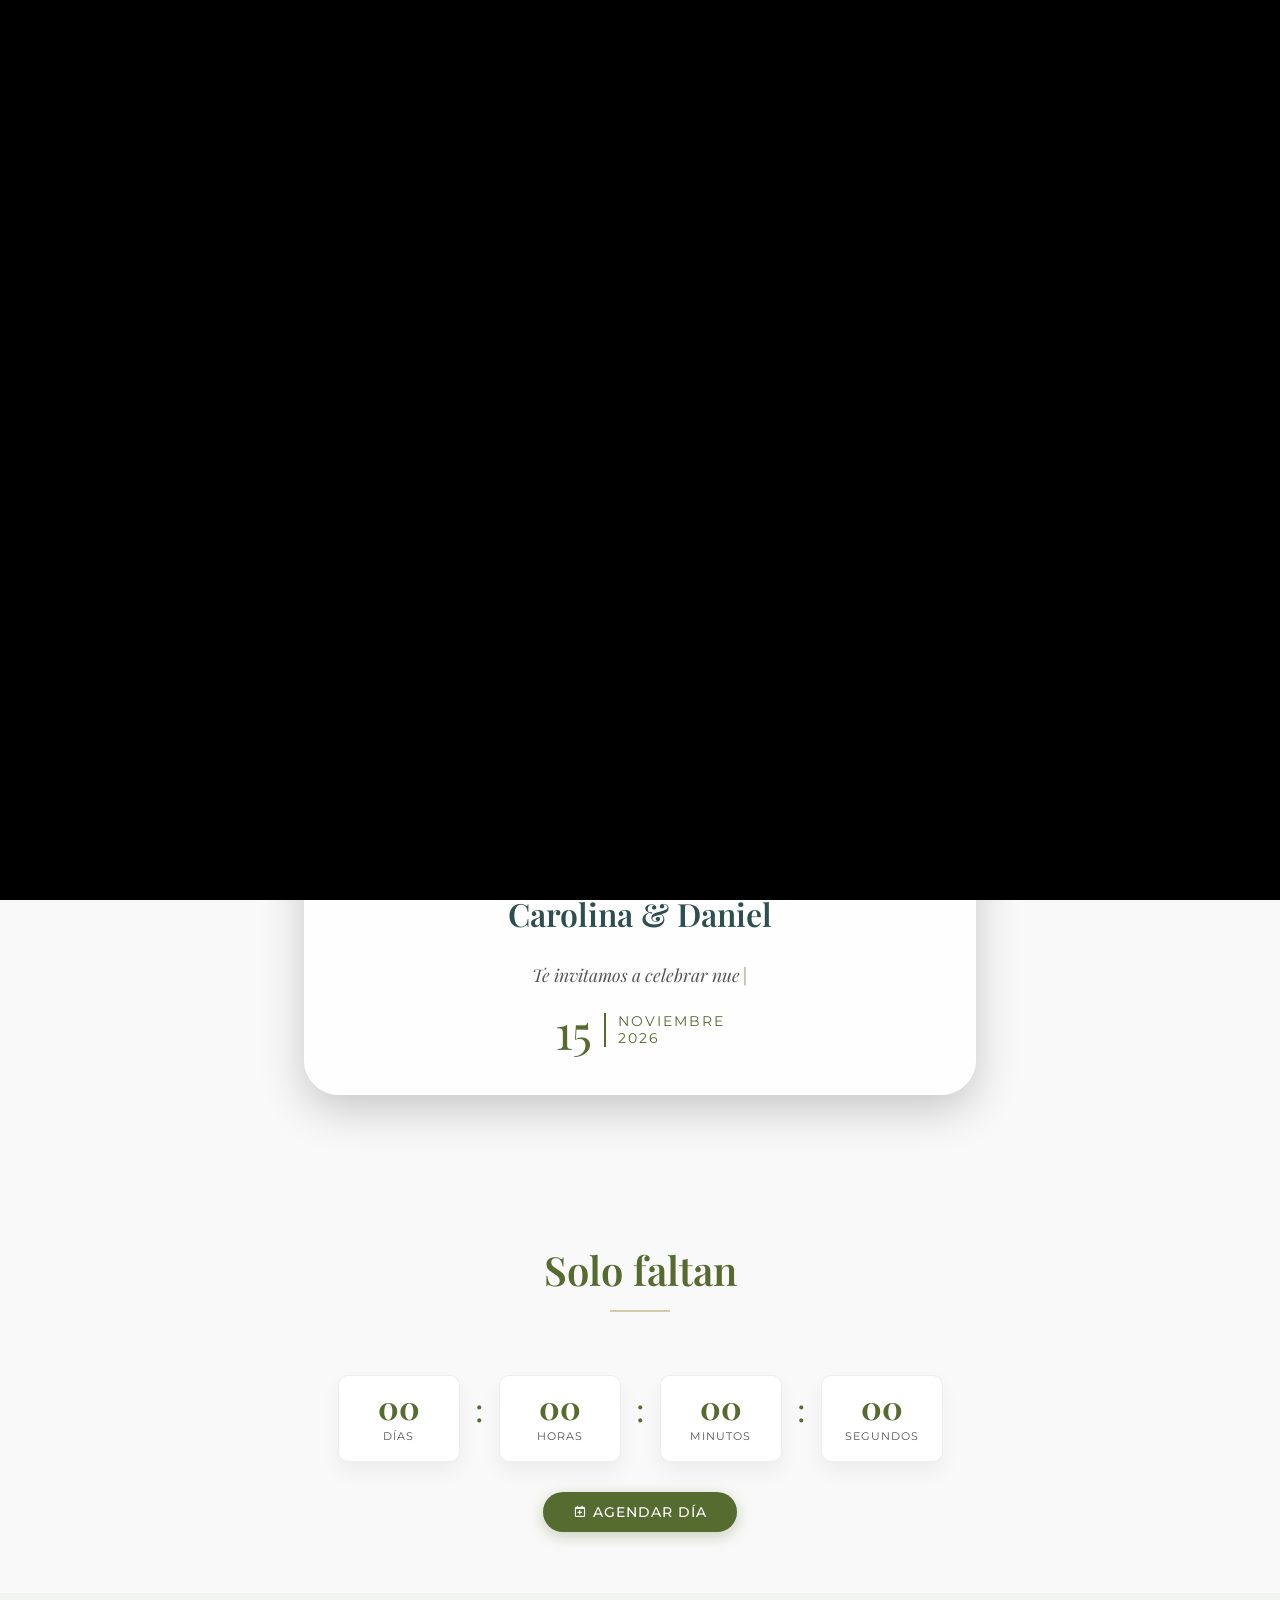
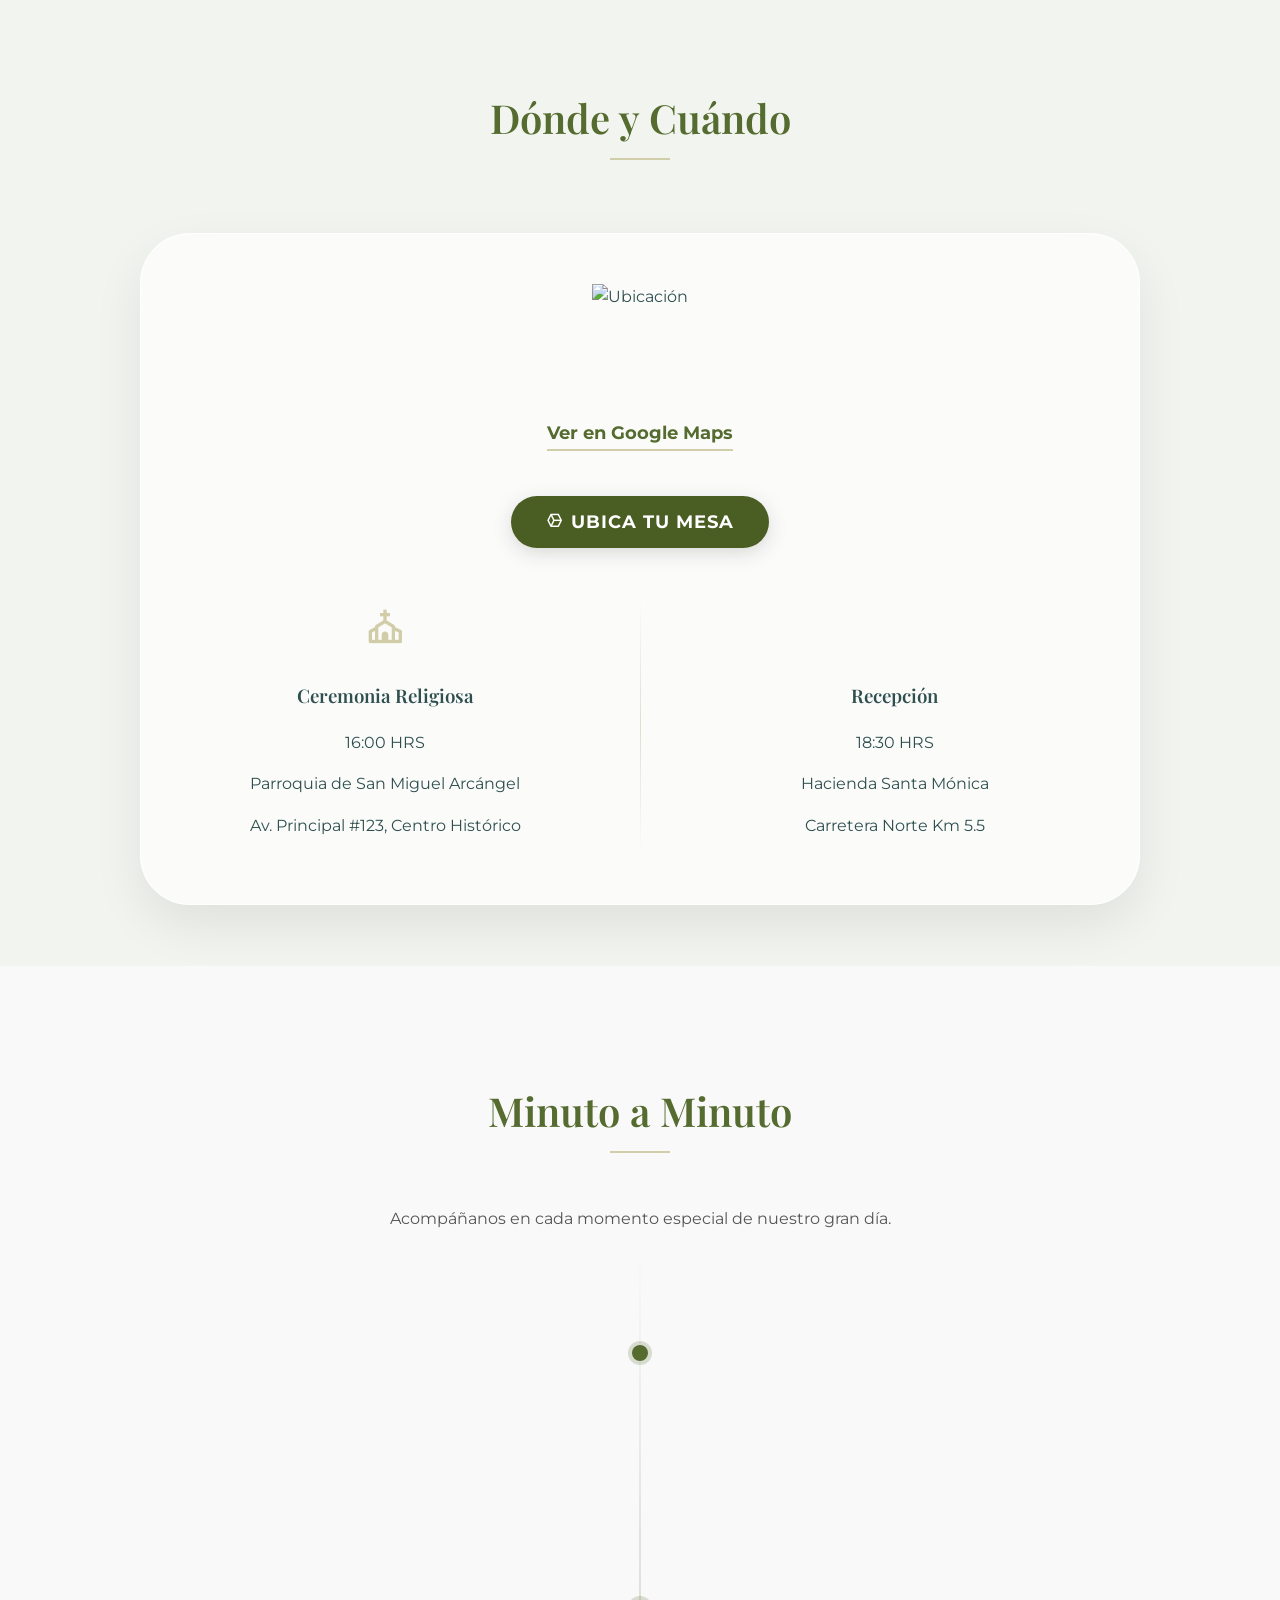
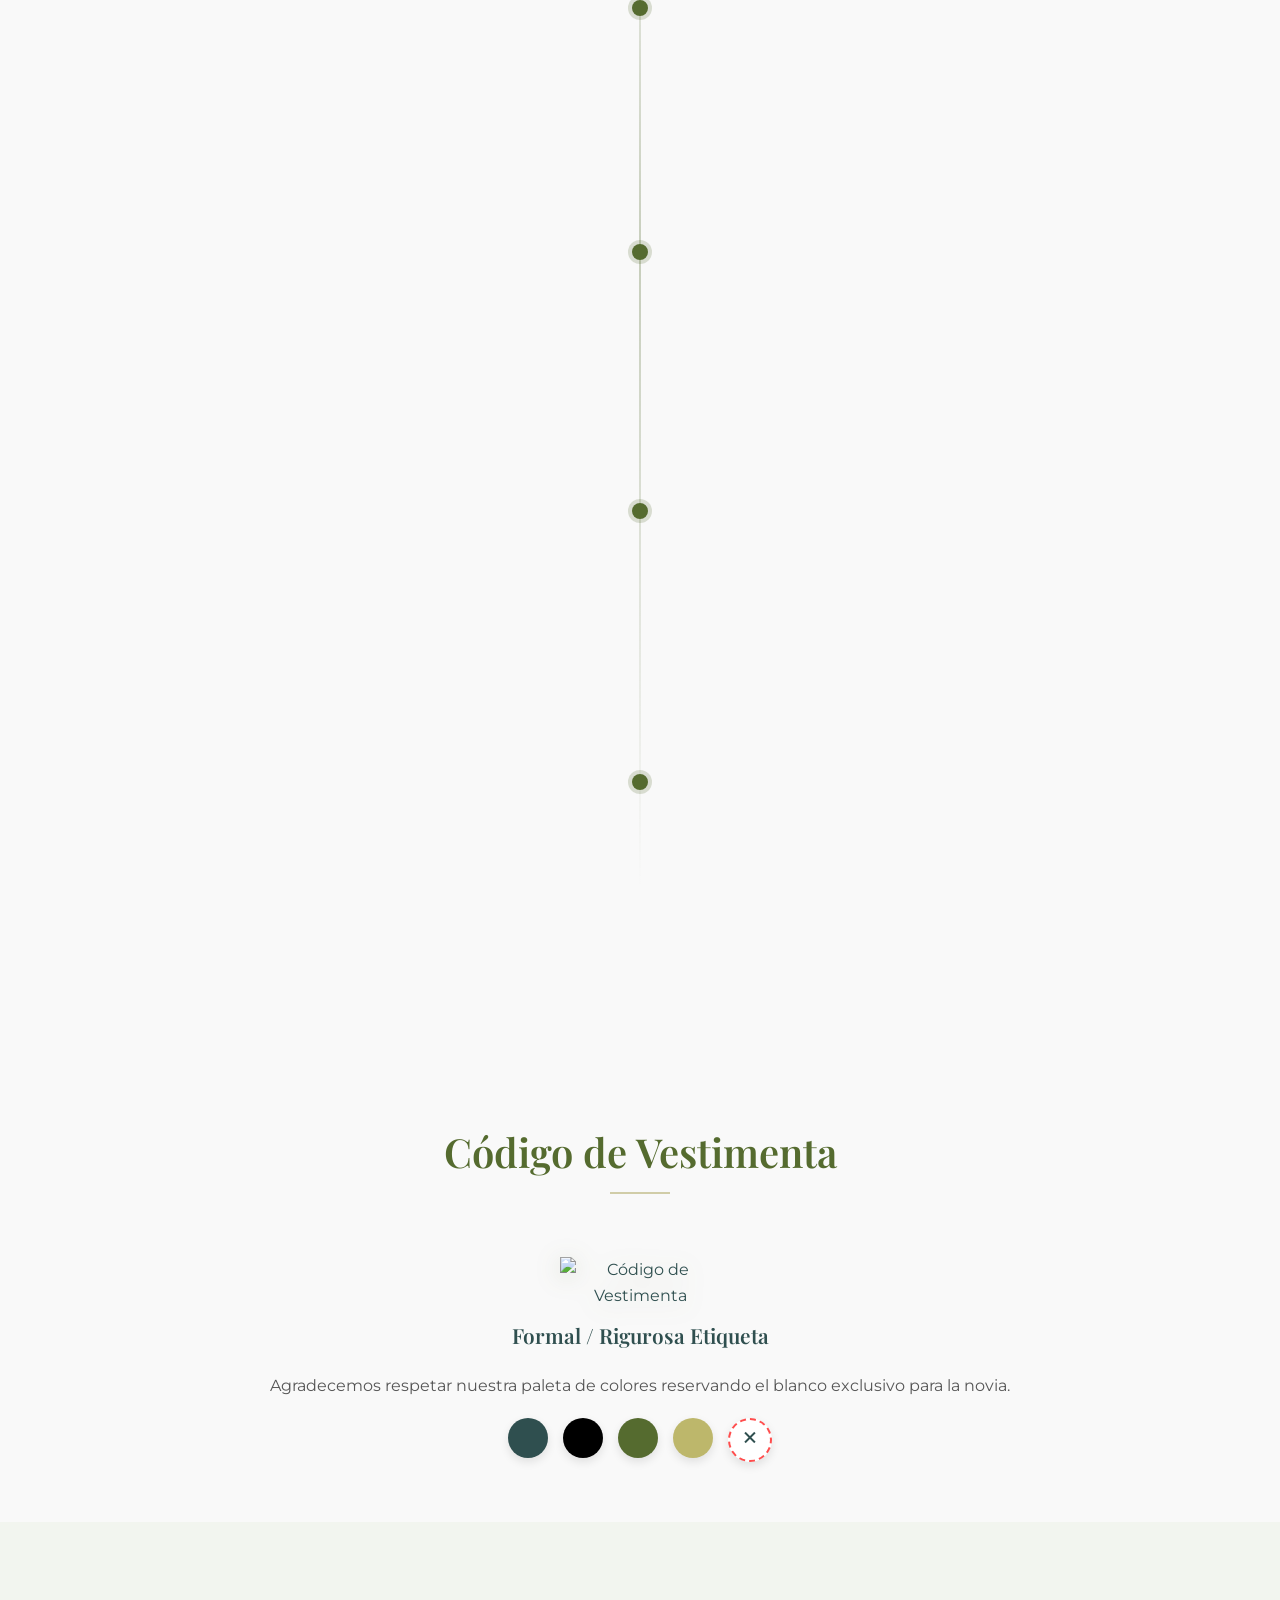
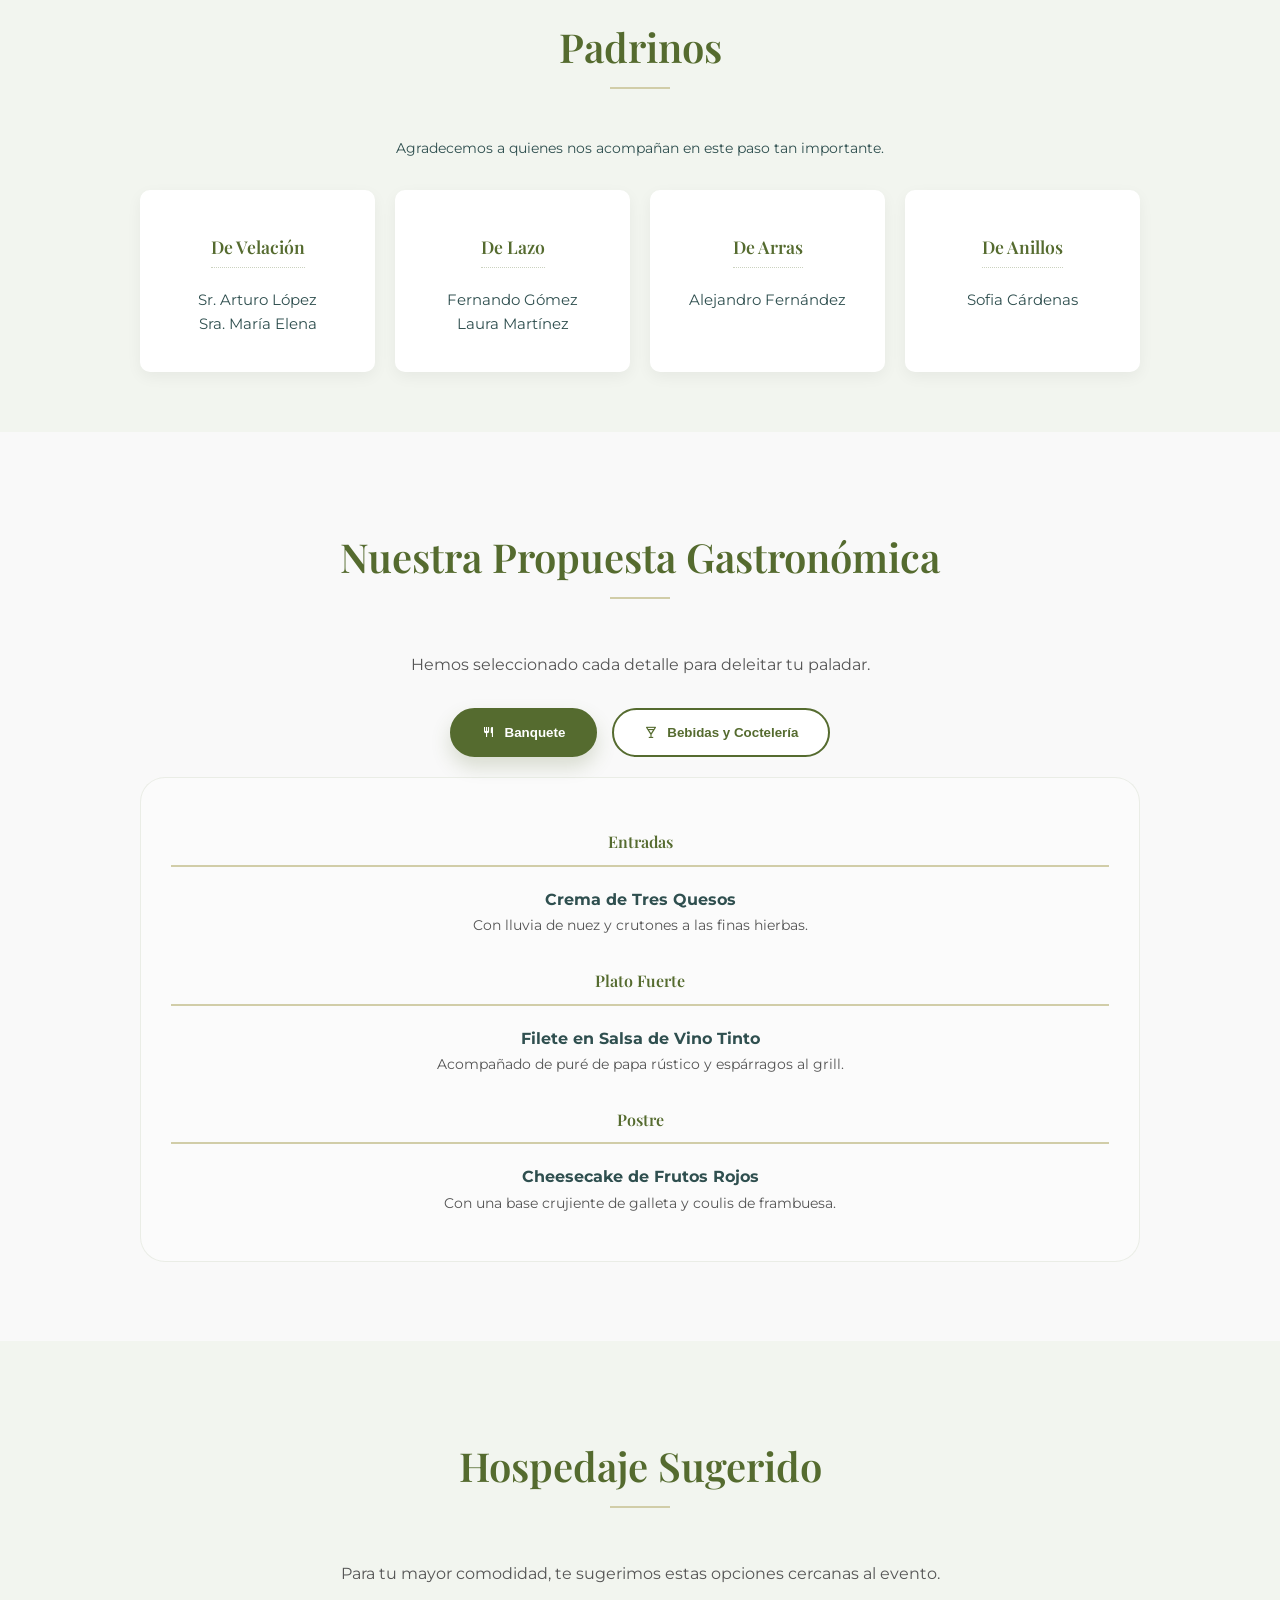
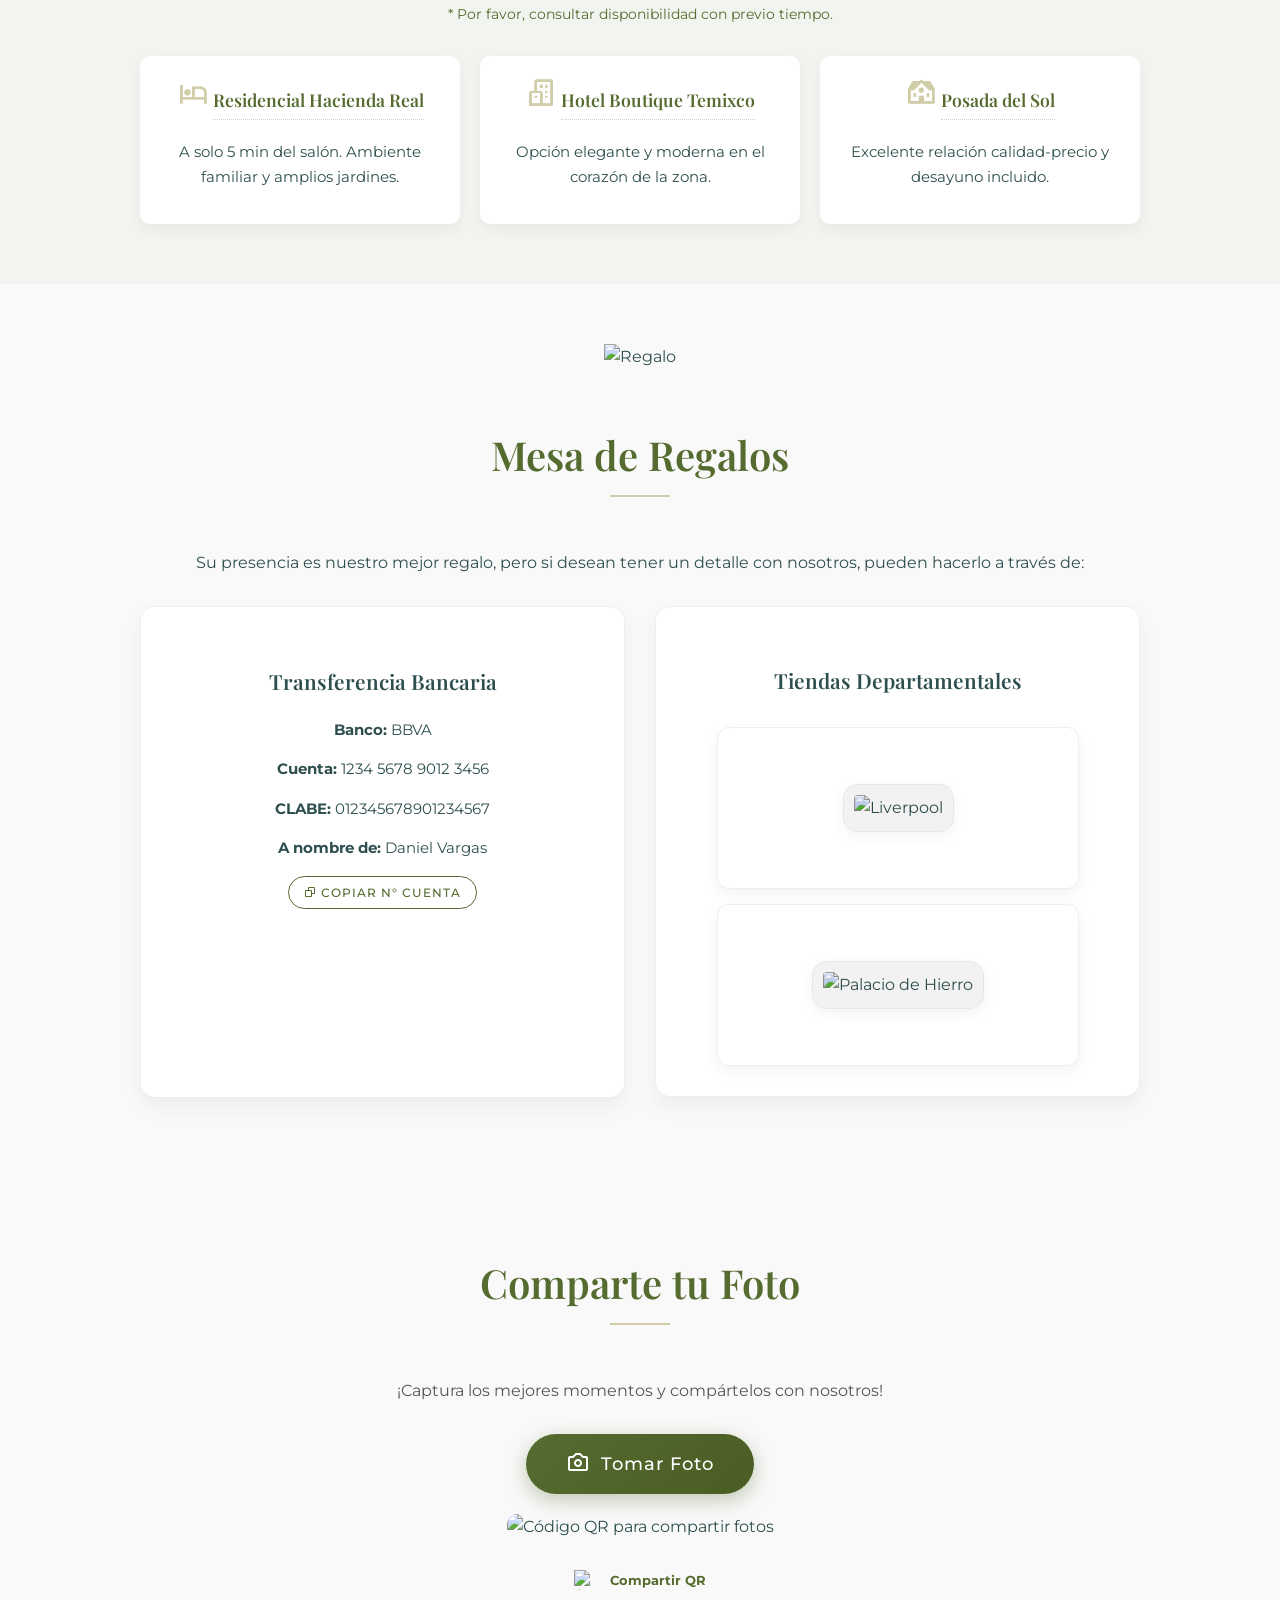
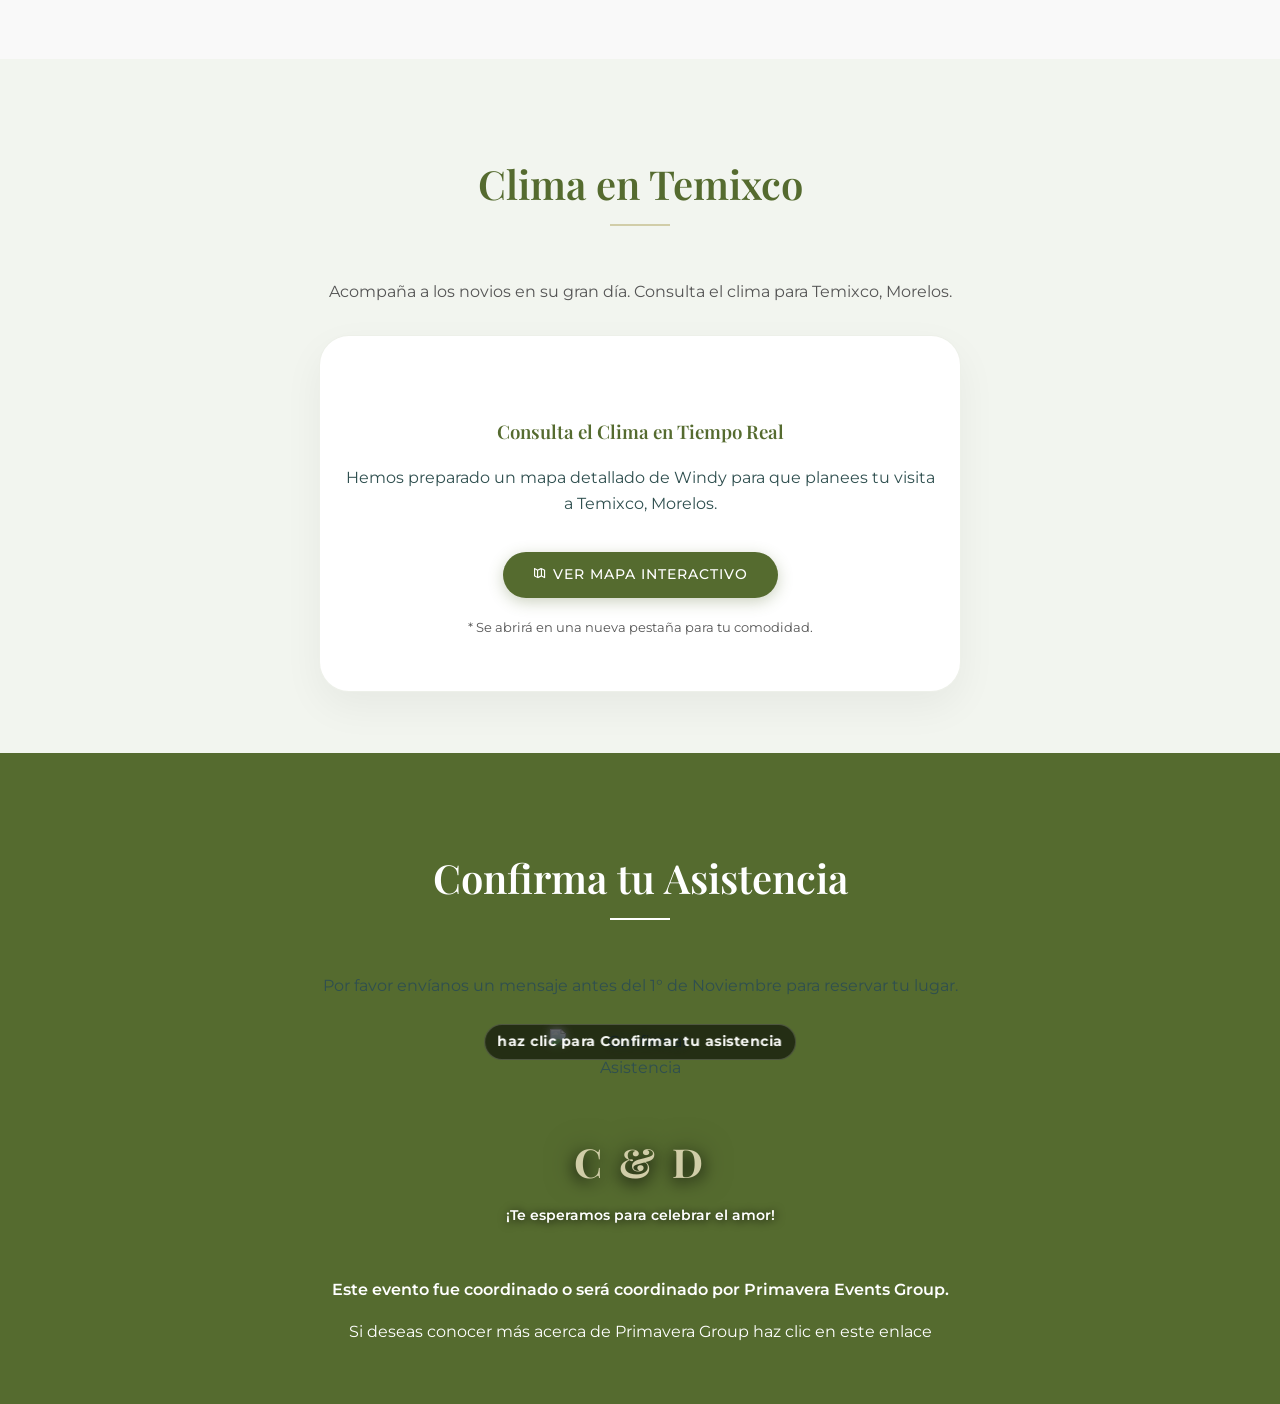
==== commit 9458a21c: "Fix: final centering, premium logos with rounded corners and cache busting" ====
--- a/index.html
+++ b/index.html
@@ -14,7 +14,7 @@
     <link href="https://unpkg.com/boxicons@2.1.4/css/boxicons.min.css" rel="stylesheet">
 
     <!-- CSS -->
-    <link rel="stylesheet" href="css/styles.css">
+    <link rel="stylesheet" href="css/styles.css?v=1.0.5">
     
     <!-- Driver.js CSS -->
     <link rel="stylesheet" href="https://cdn.jsdelivr.net/npm/driver.js@1.0.1/dist/driver.css"/>
--- a/css/styles.css
+++ b/css/styles.css
@@ -1295,16 +1295,22 @@
 }
 
 .gift-logo {
-    width: 100%;
-    height: 100%;
-    max-height: 80px;
+    max-width: 100%;
+    height: auto;
+    border-radius: 15px;
+    box-shadow: 0 4px 15px rgba(0,0,0,0.05);
+    border: 1px solid rgba(0,0,0,0.05);
+    background: white;
+    padding: 10px;
+    transition: var(--transition);
     object-fit: contain;
     filter: brightness(0.95);
-    transition: filter 0.3s ease;
-}
-
-.store-btn-logo:hover .gift-logo {
+}
+
+.gift-logo:hover {
     filter: brightness(1.05);
+    transform: translateY(-5px);
+    box-shadow: 0 8px 25px rgba(0,0,0,0.1);
 }
 
 @keyframes pulseLogo {
@@ -1814,8 +1820,6 @@
     }
 }
 
-.timeline-item.active .timeline-dot {
-    background: var(--accent-color);
     box-shadow: 0 0 20px var(--accent-color);
     transform: translateX(-50%) scale(1.5);
 }
@@ -1849,22 +1853,7 @@
     display: block;
 }
 
-@media (max-width: 768px) {
-    .timeline::before {
-        left: 30px;
-    }
-    .timeline-dot {
-        left: 30px;
-    }
-    .timeline-content {
-        width: calc(100% - 70px);
-        margin-left: 70px !important;
-        text-align: left !important;
-    }
-    .timeline-item:nth-child(odd) .timeline-content {
-        transform: translateX(50px);
-    }
-}
+
 
 /* MENUS SECTION ======================================== */
 .menus-section {
@@ -2398,6 +2387,11 @@
         margin-left: 0 !important;
         margin-right: 0 !important;
     }
+    .unified-location-card {
+        margin: 30px auto !important;
+        width: 95% !important;
+        max-width: 500px !important;
+    }
 
     /* Fix timeline shift */
     .timeline-content {
@@ -2455,17 +2449,33 @@
 
     /* --- MESA DE REGALOS --- */
     .gift-options {
-        grid-template-columns: 1fr;
+        grid-template-columns: 1fr !important;
+        gap: 20px !important;
+        width: 100% !important;
+        margin: 0 auto !important;
+    }
+    .gift-card {
+        margin: 0 auto !important;
+        width: 100% !important;
+        max-width: 320px !important;
     }
     .store-links {
-        flex-direction: column;
-        align-items: center;
+        display: flex !important;
+        flex-direction: column !important;
+        align-items: center !important;
+        justify-content: center !important;
+        gap: 20px !important;
+        width: 100% !important;
     }
     .store-btn-logo {
-        min-width: unset;
-        width: 100%;
-        max-width: 300px;
-        height: 90px;
+        display: flex !important;
+        justify-content: center !important;
+        align-items: center !important;
+        min-width: unset !important;
+        width: 90% !important;
+        max-width: 280px !important;
+        height: 110px !important;
+        margin: 0 auto !important;
     }
 
     /* --- FOTOS --- */
@@ -2487,6 +2497,7 @@
         line-height: 1.5;
         max-width: 100%;
         margin-bottom: 20px;
+        color: white !important;
     }
     .footer-names h3 {
         font-size: 1.8rem;
@@ -2494,6 +2505,8 @@
     }
     .footer-names p {
         font-size: 0.85rem !important;
+        color: white !important;
+        opacity: 0.9;
     }
     .footer-coordination {
         margin: 30px auto 0 !important;
@@ -2543,8 +2556,18 @@
     }
 
     /* --- NAV flotante ajustada para 11 ítems --- */
+    .floating-nav {
+        left: 50% !important;
+        transform: translateX(-50%) !important;
+        width: fit-content !important;
+        max-width: 95vw !important;
+        padding: 6px 10px !important;
+        bottom: 20px !important;
+    }
     .floating-nav ul {
-        gap: 1px !important;
+        gap: 2px !important;
+        padding: 0 !important;
+        margin: 0 !important;
     }
     .floating-nav a {
         width: 28px !important;
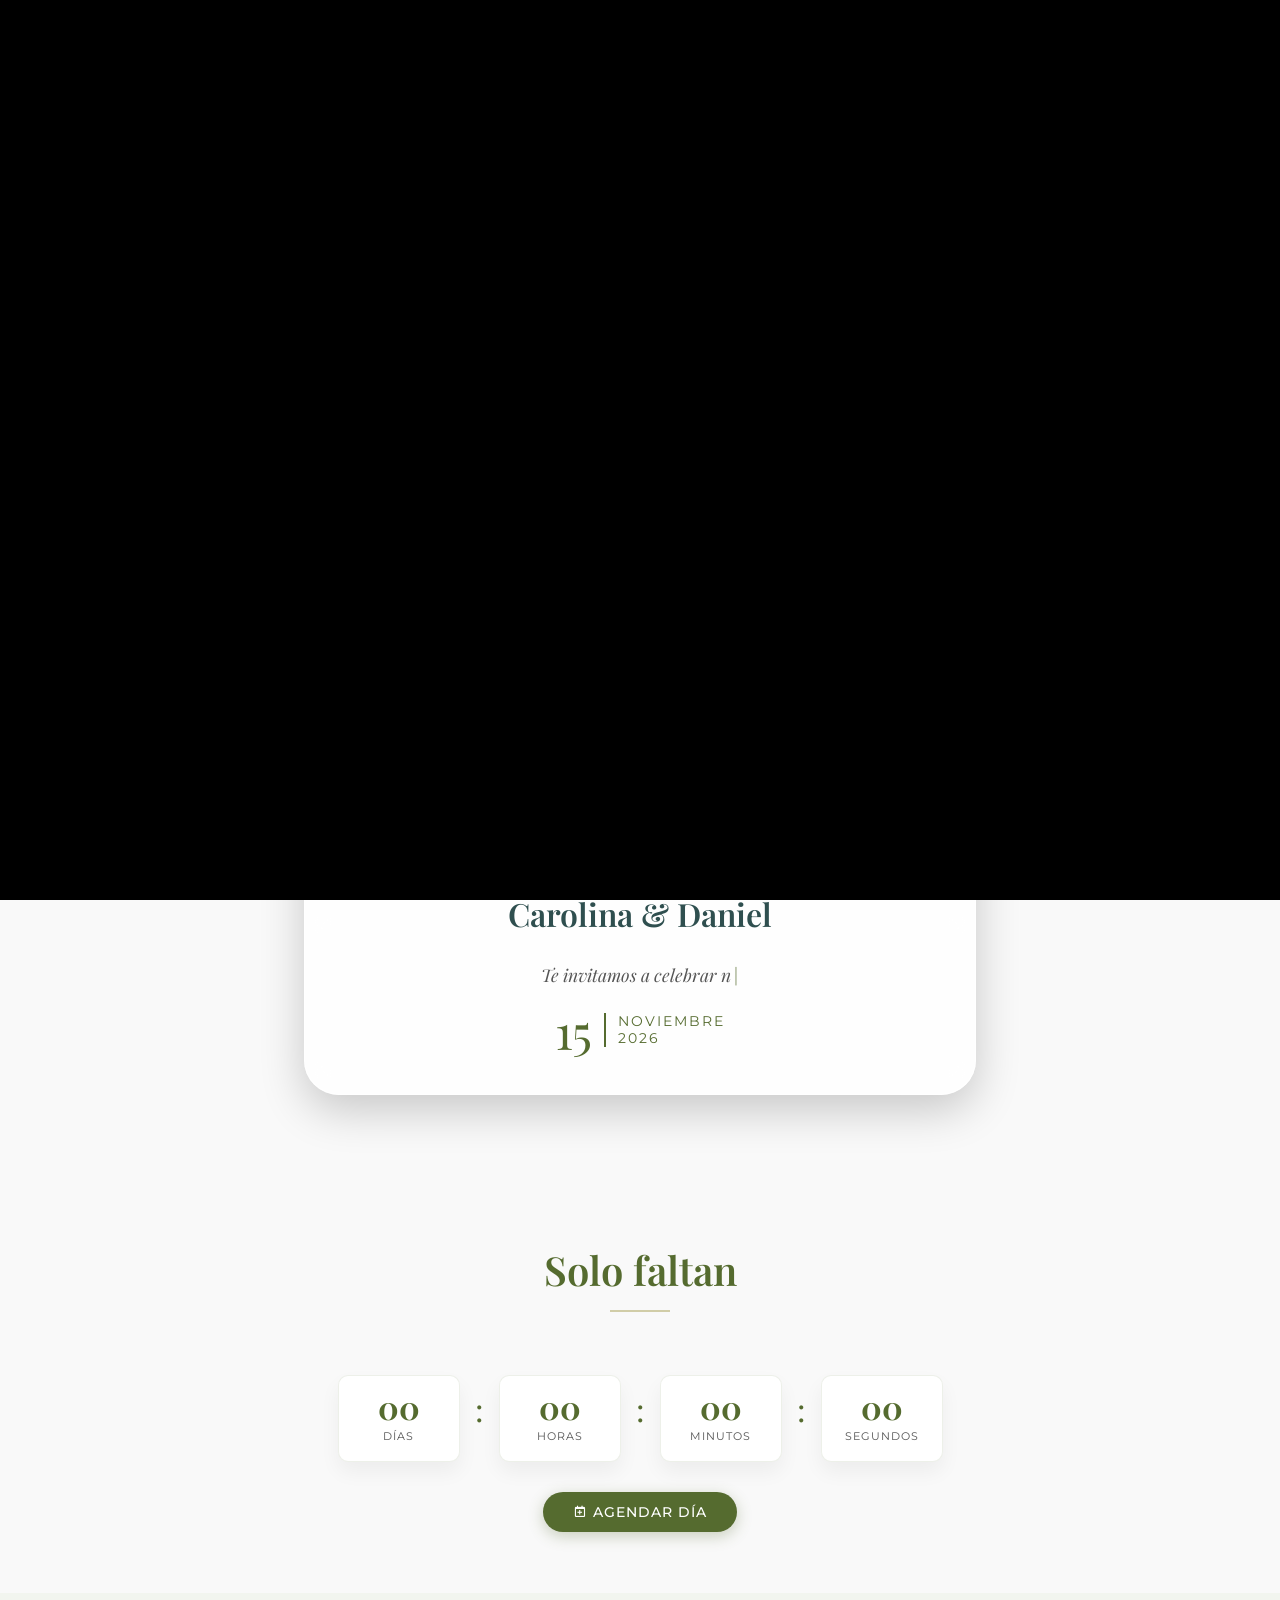
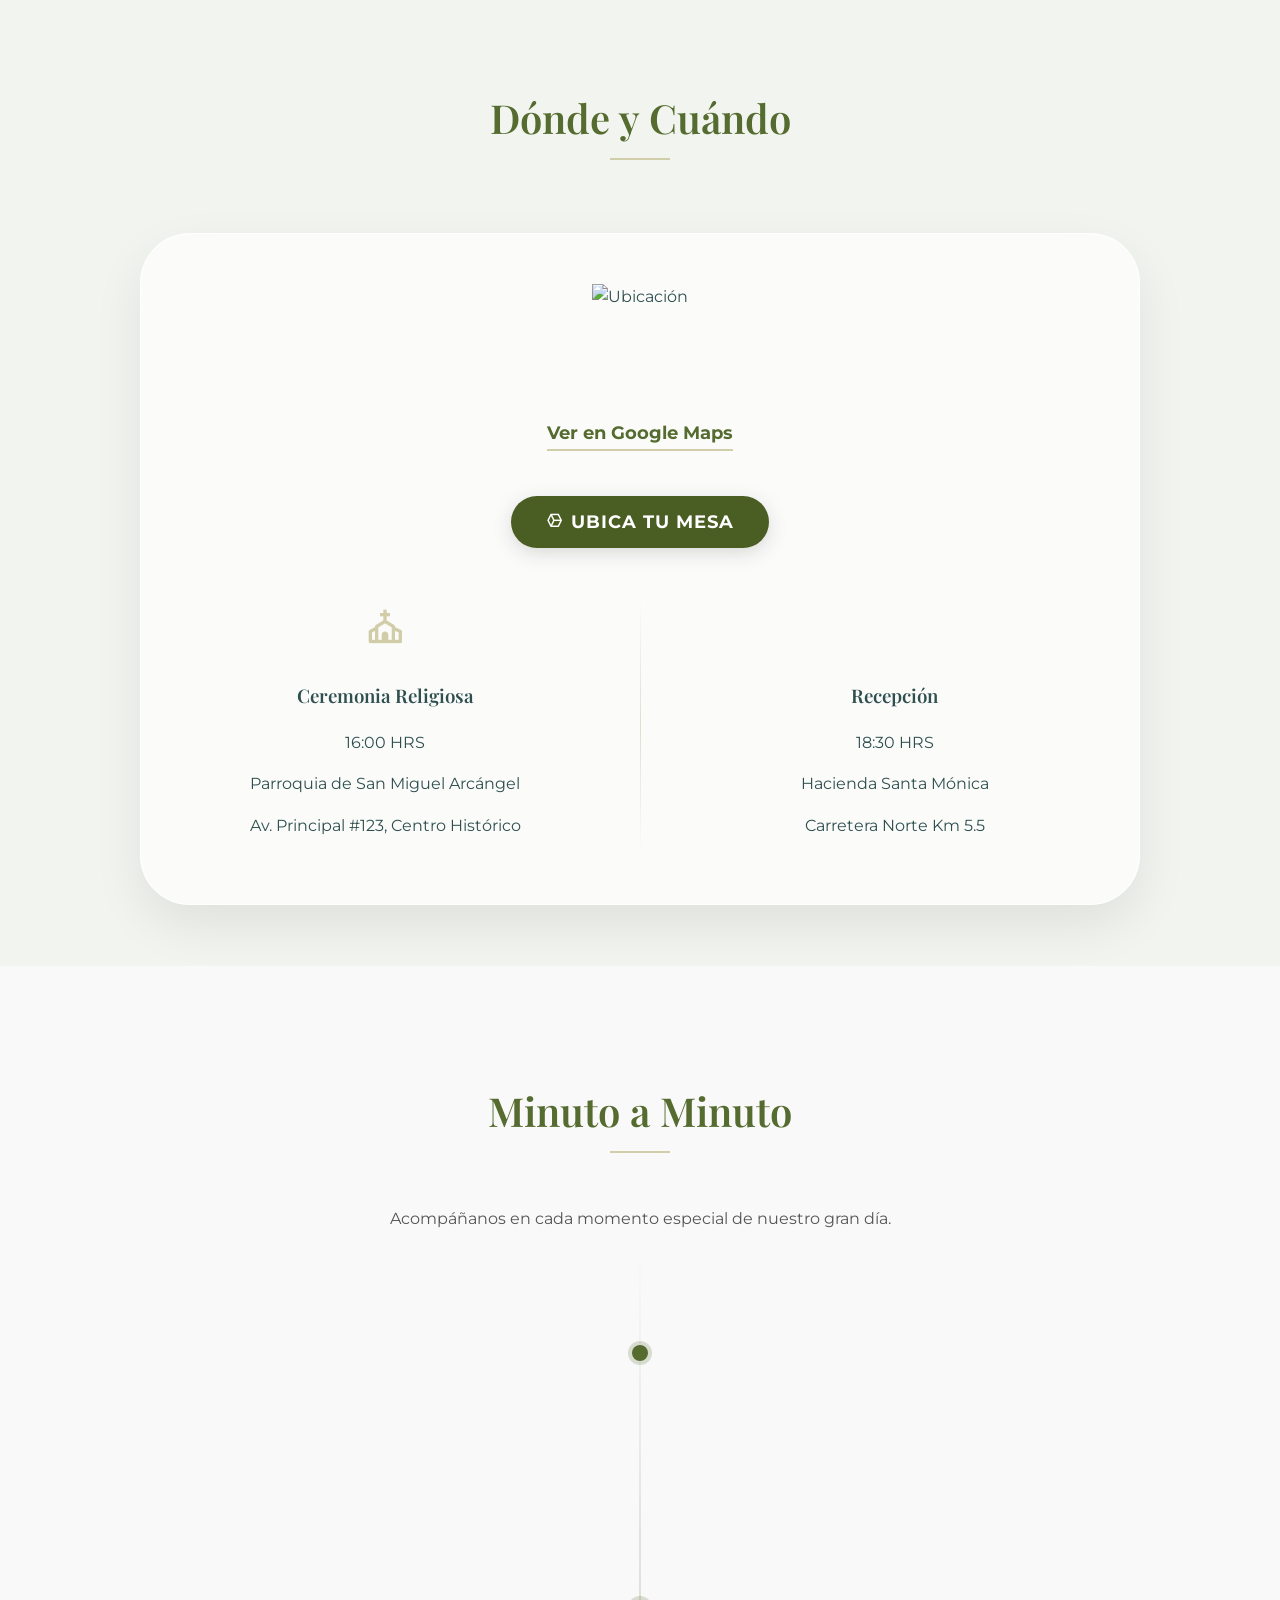
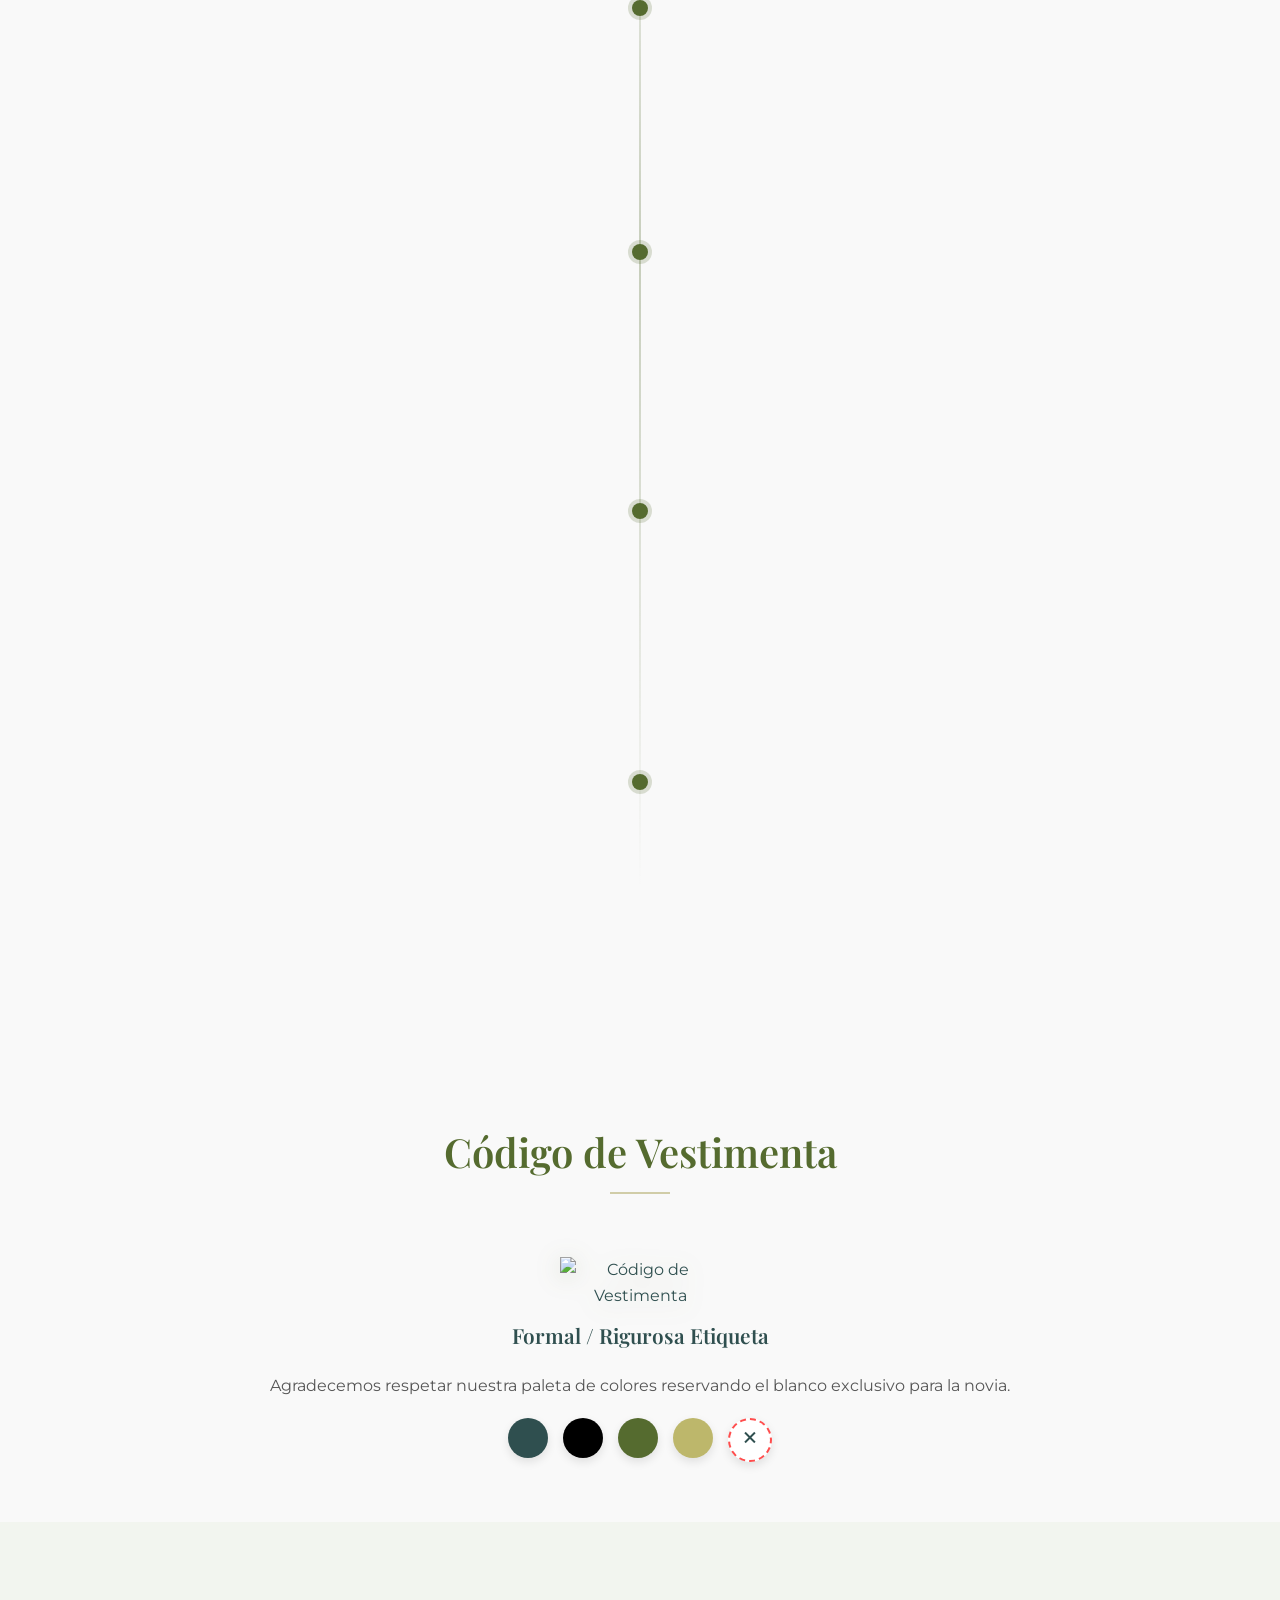
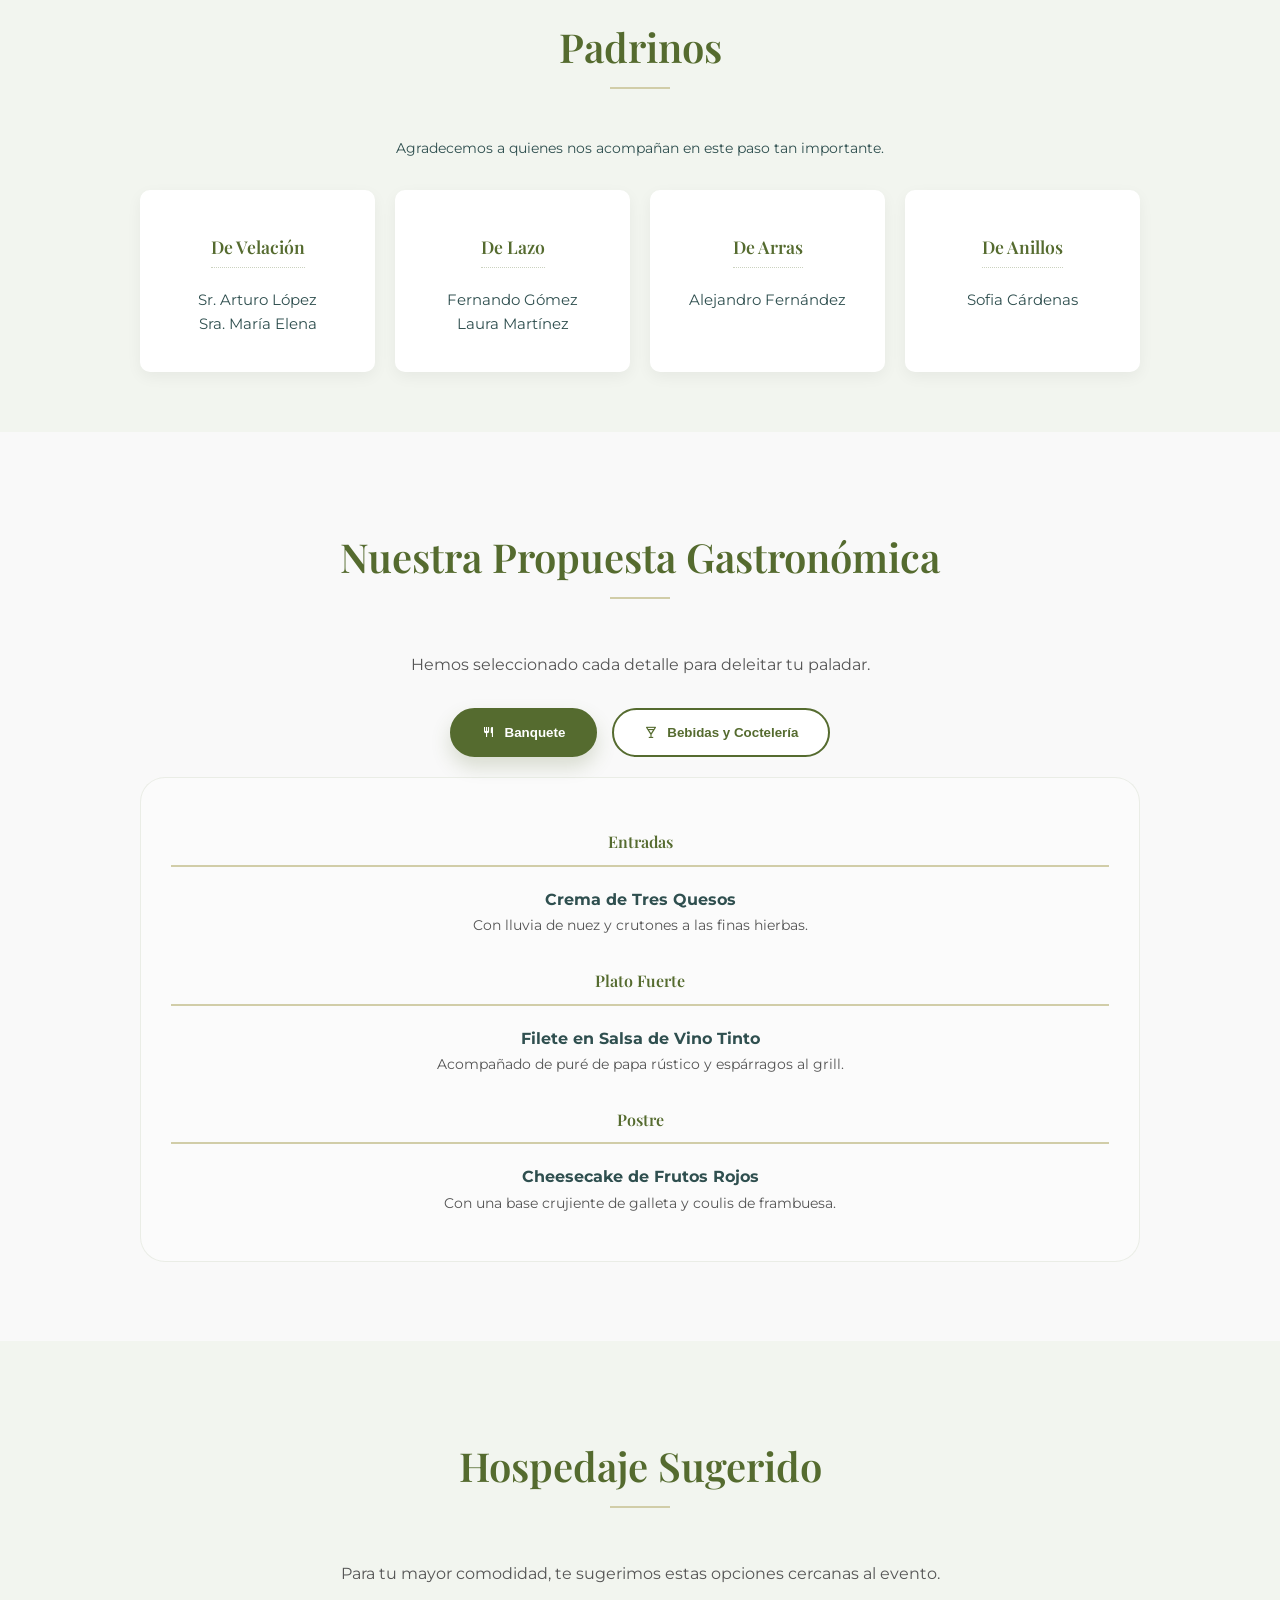
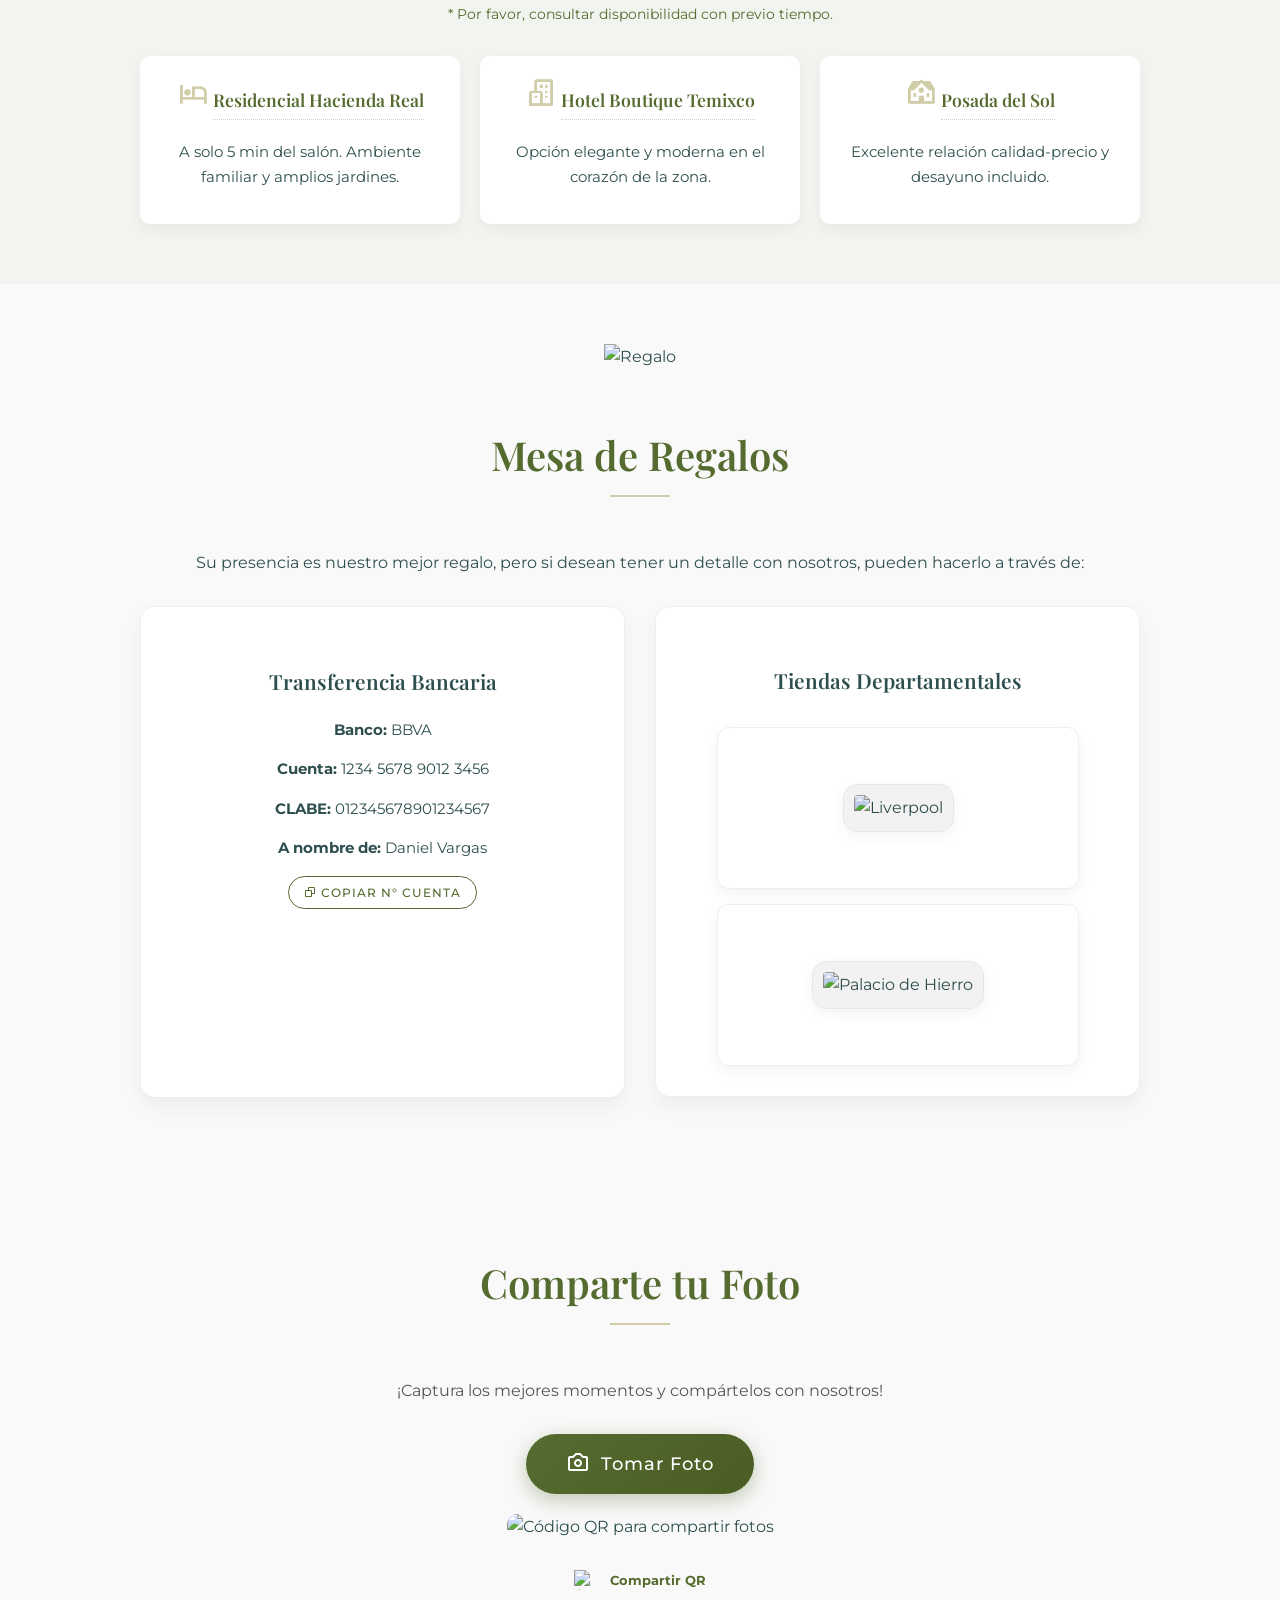
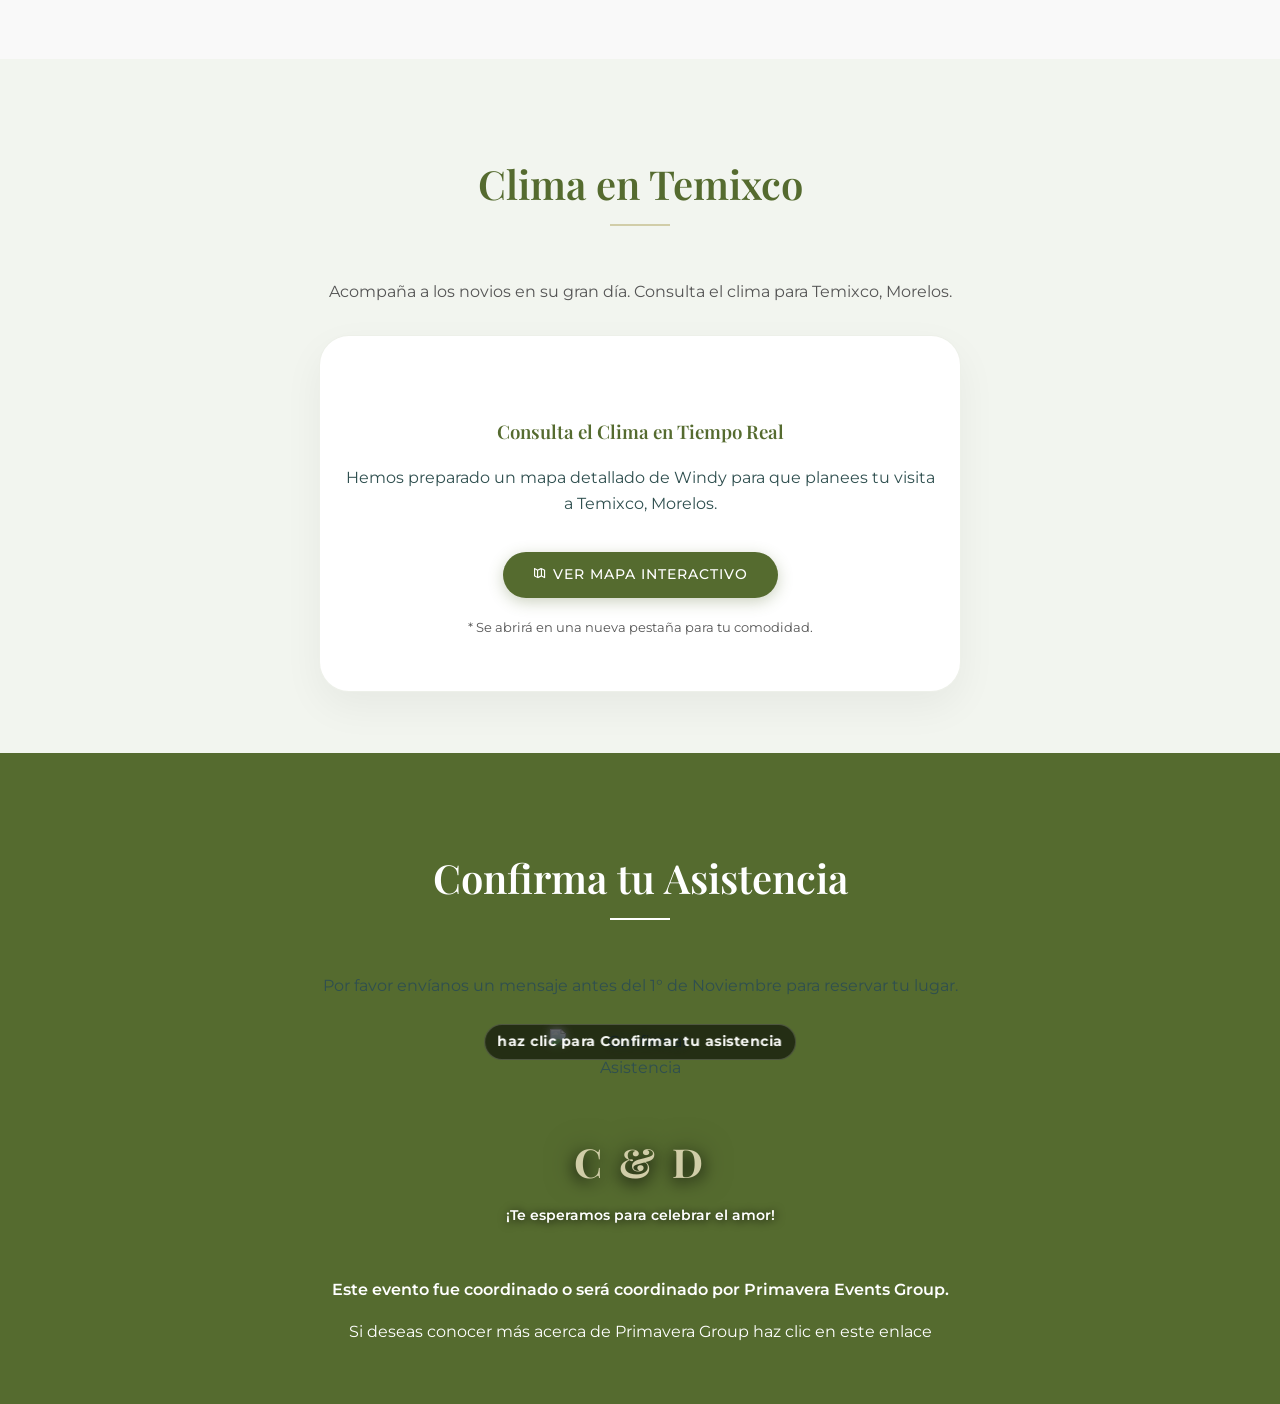
==== commit 2b90c7b9: "Fix: complete redesign of gift section centering and spacing to prevent overlap" ====
--- a/index.html
+++ b/index.html
@@ -14,7 +14,7 @@
     <link href="https://unpkg.com/boxicons@2.1.4/css/boxicons.min.css" rel="stylesheet">
 
     <!-- CSS -->
-    <link rel="stylesheet" href="css/styles.css?v=1.0.5">
+    <link rel="stylesheet" href="css/styles.css?v=1.0.6">
     
     <!-- Driver.js CSS -->
     <link rel="stylesheet" href="https://cdn.jsdelivr.net/npm/driver.js@1.0.1/dist/driver.css"/>
--- a/css/styles.css
+++ b/css/styles.css
@@ -2455,27 +2455,36 @@
         margin: 0 auto !important;
     }
     .gift-card {
-        margin: 0 auto !important;
+        margin: 20px auto !important;
+        width: 95% !important;
+        max-width: 340px !important;
+        padding: 25px 15px !important;
+        text-align: center !important;
+    }
+    .gift-card h4 {
+        margin-bottom: 30px !important;
+        display: block !important;
         width: 100% !important;
-        max-width: 320px !important;
     }
     .store-links {
         display: flex !important;
         flex-direction: column !important;
         align-items: center !important;
         justify-content: center !important;
-        gap: 20px !important;
+        gap: 15px !important;
         width: 100% !important;
+        margin-top: 10px !important;
     }
     .store-btn-logo {
         display: flex !important;
         justify-content: center !important;
         align-items: center !important;
         min-width: unset !important;
-        width: 90% !important;
-        max-width: 280px !important;
-        height: 110px !important;
+        width: 100% !important;
+        max-width: 250px !important;
+        height: 90px !important;
         margin: 0 auto !important;
+        padding: 10px !important;
     }
 
     /* --- FOTOS --- */
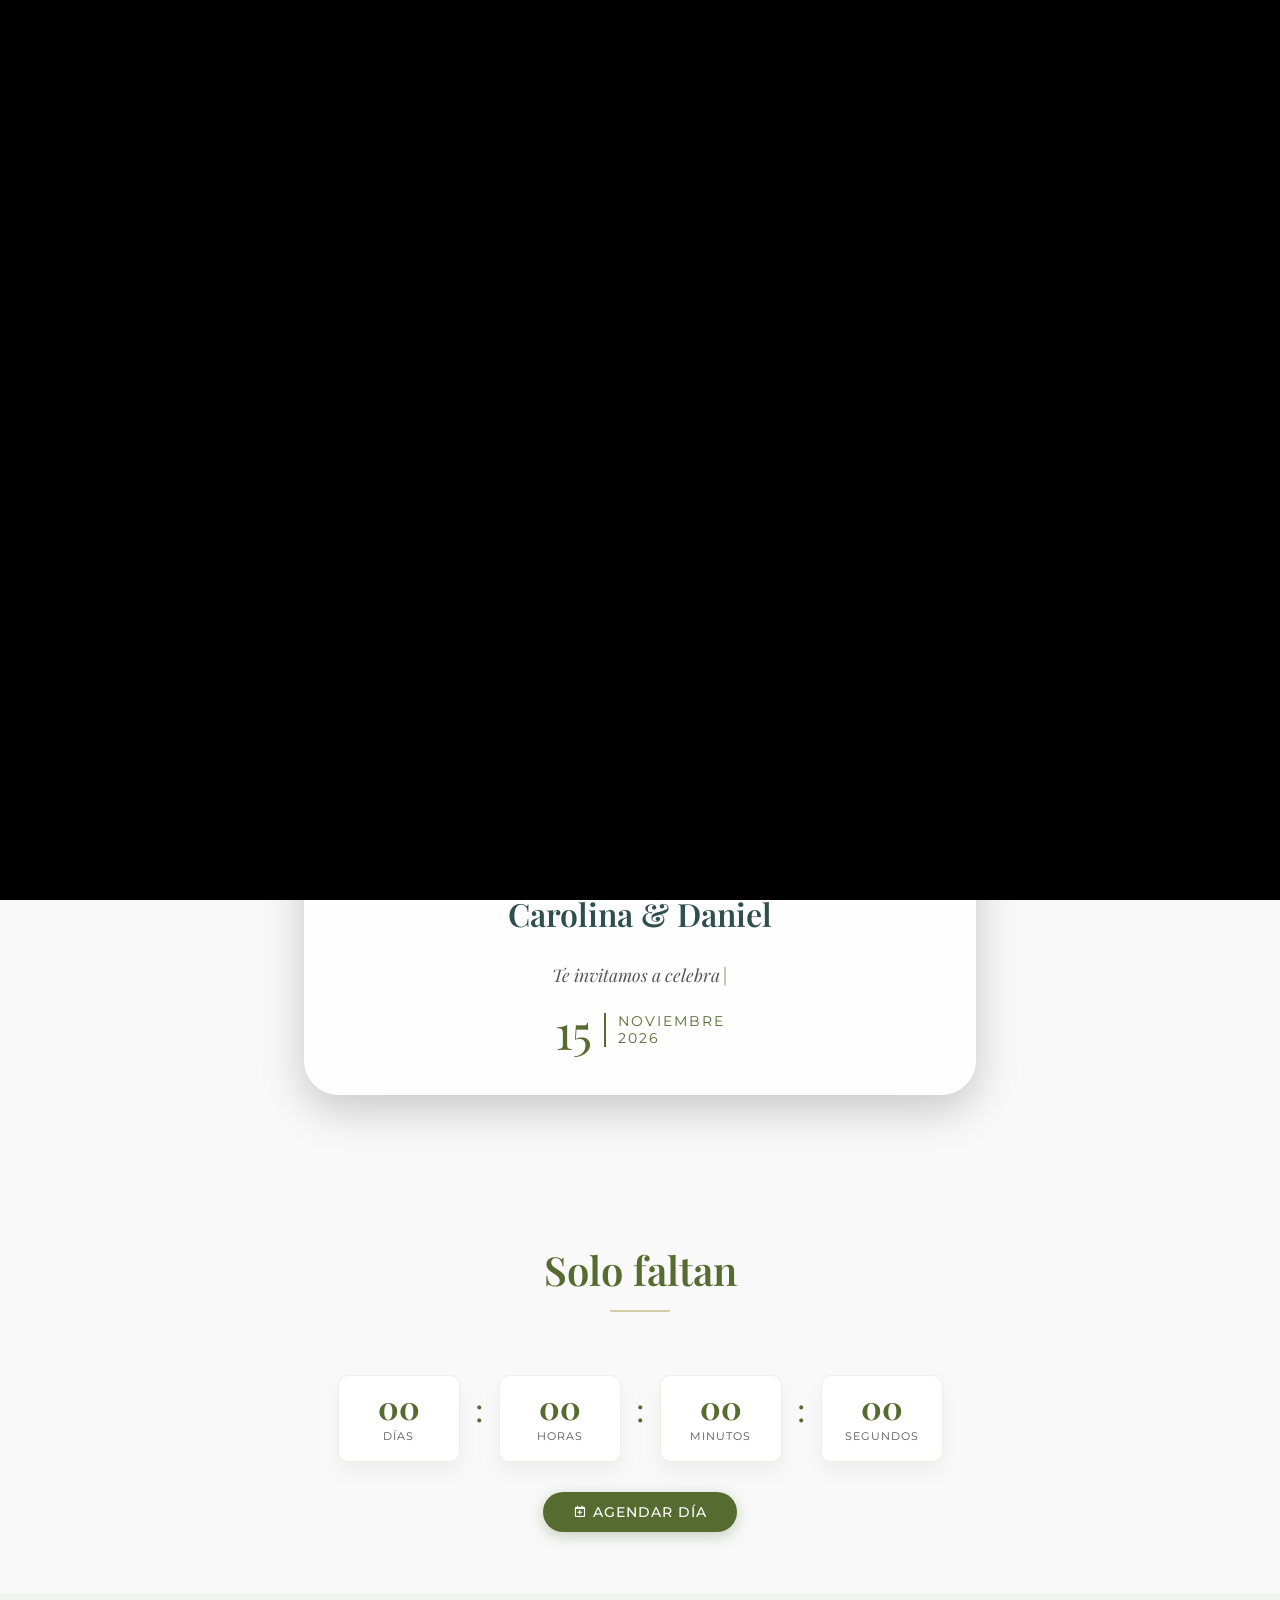
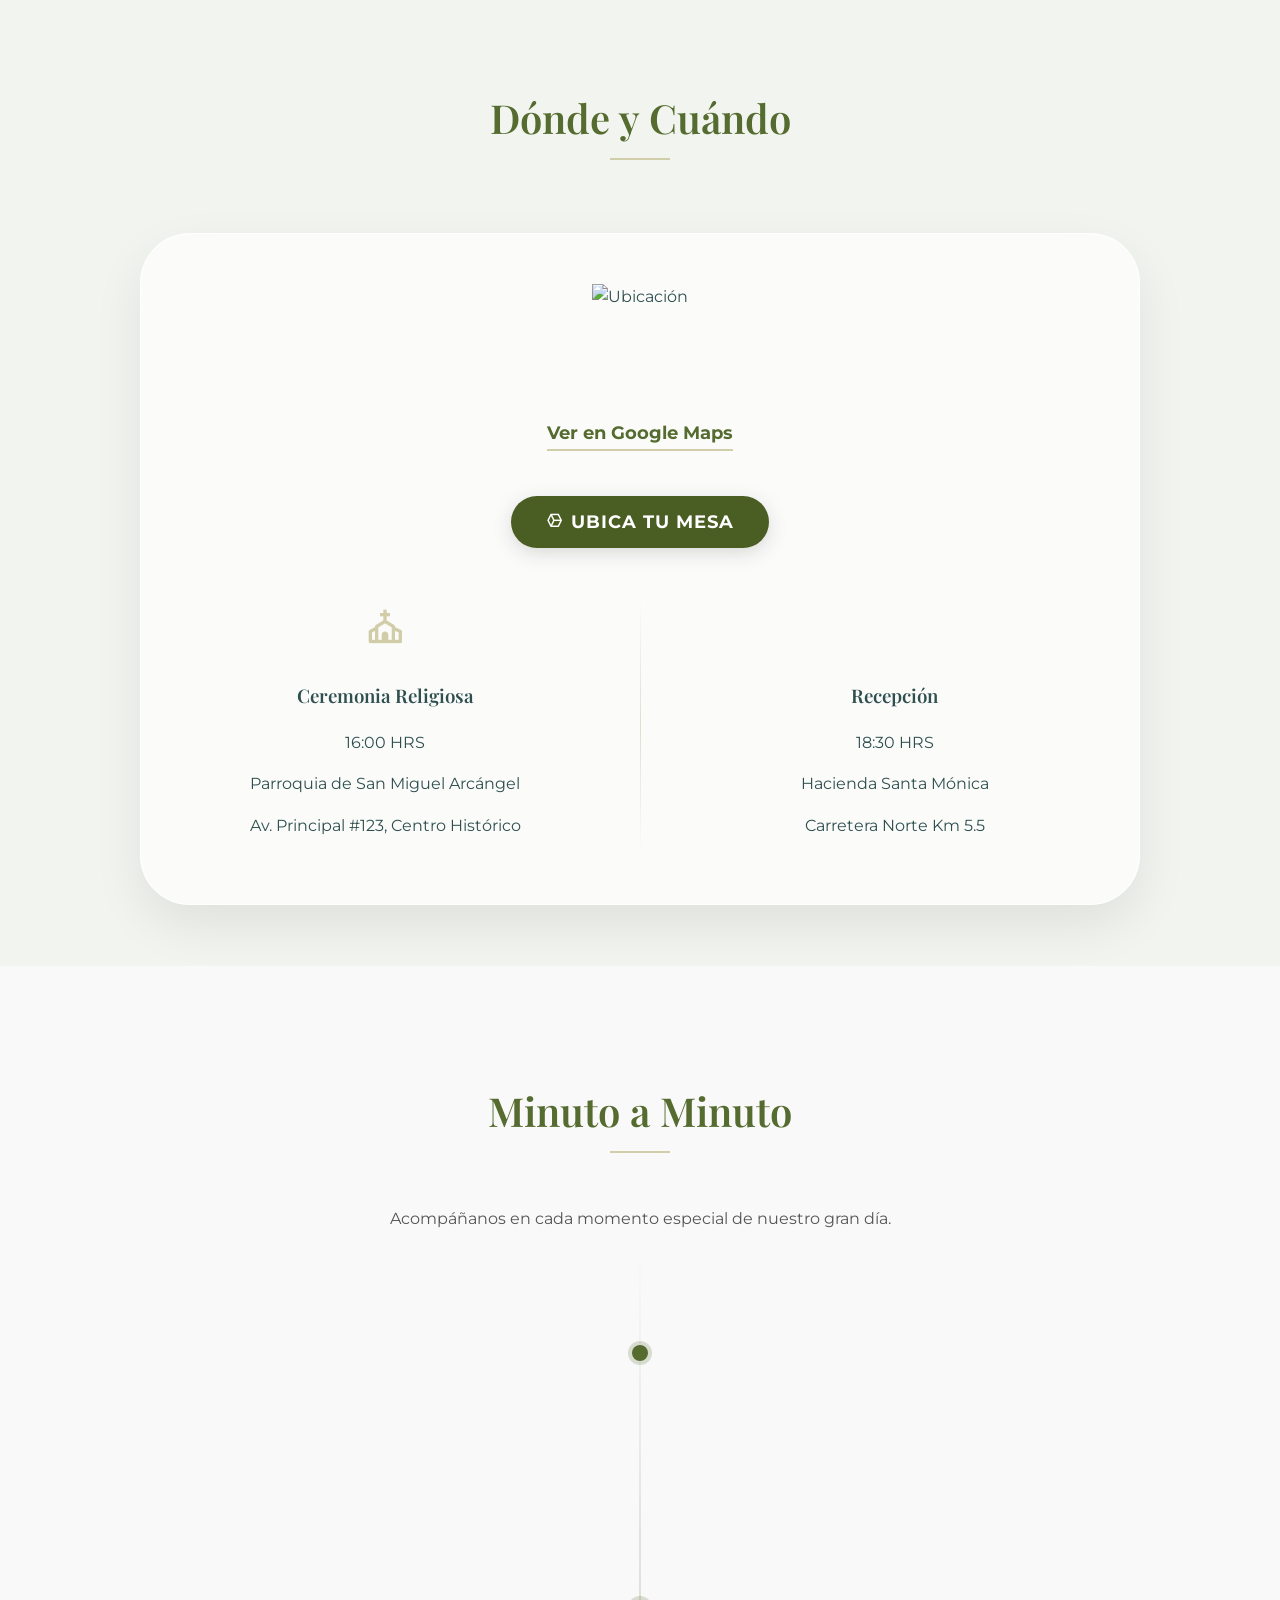
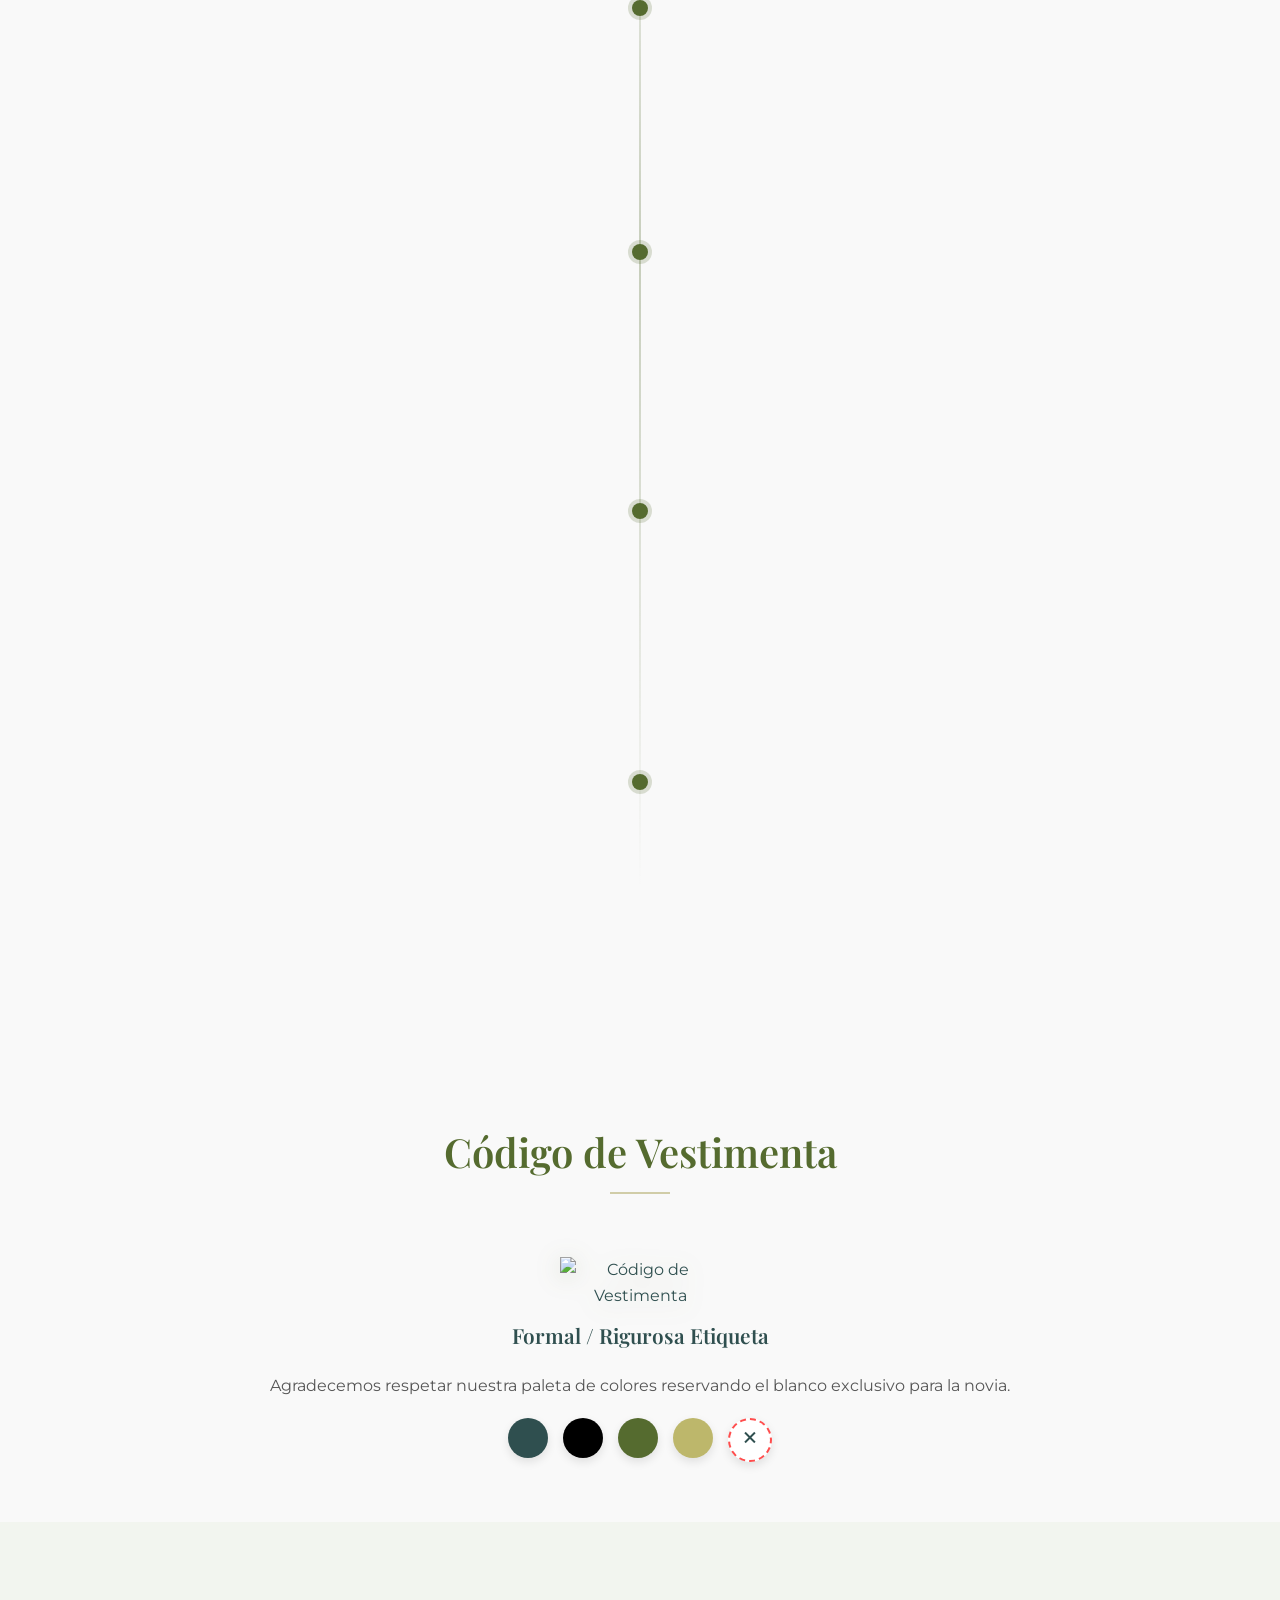
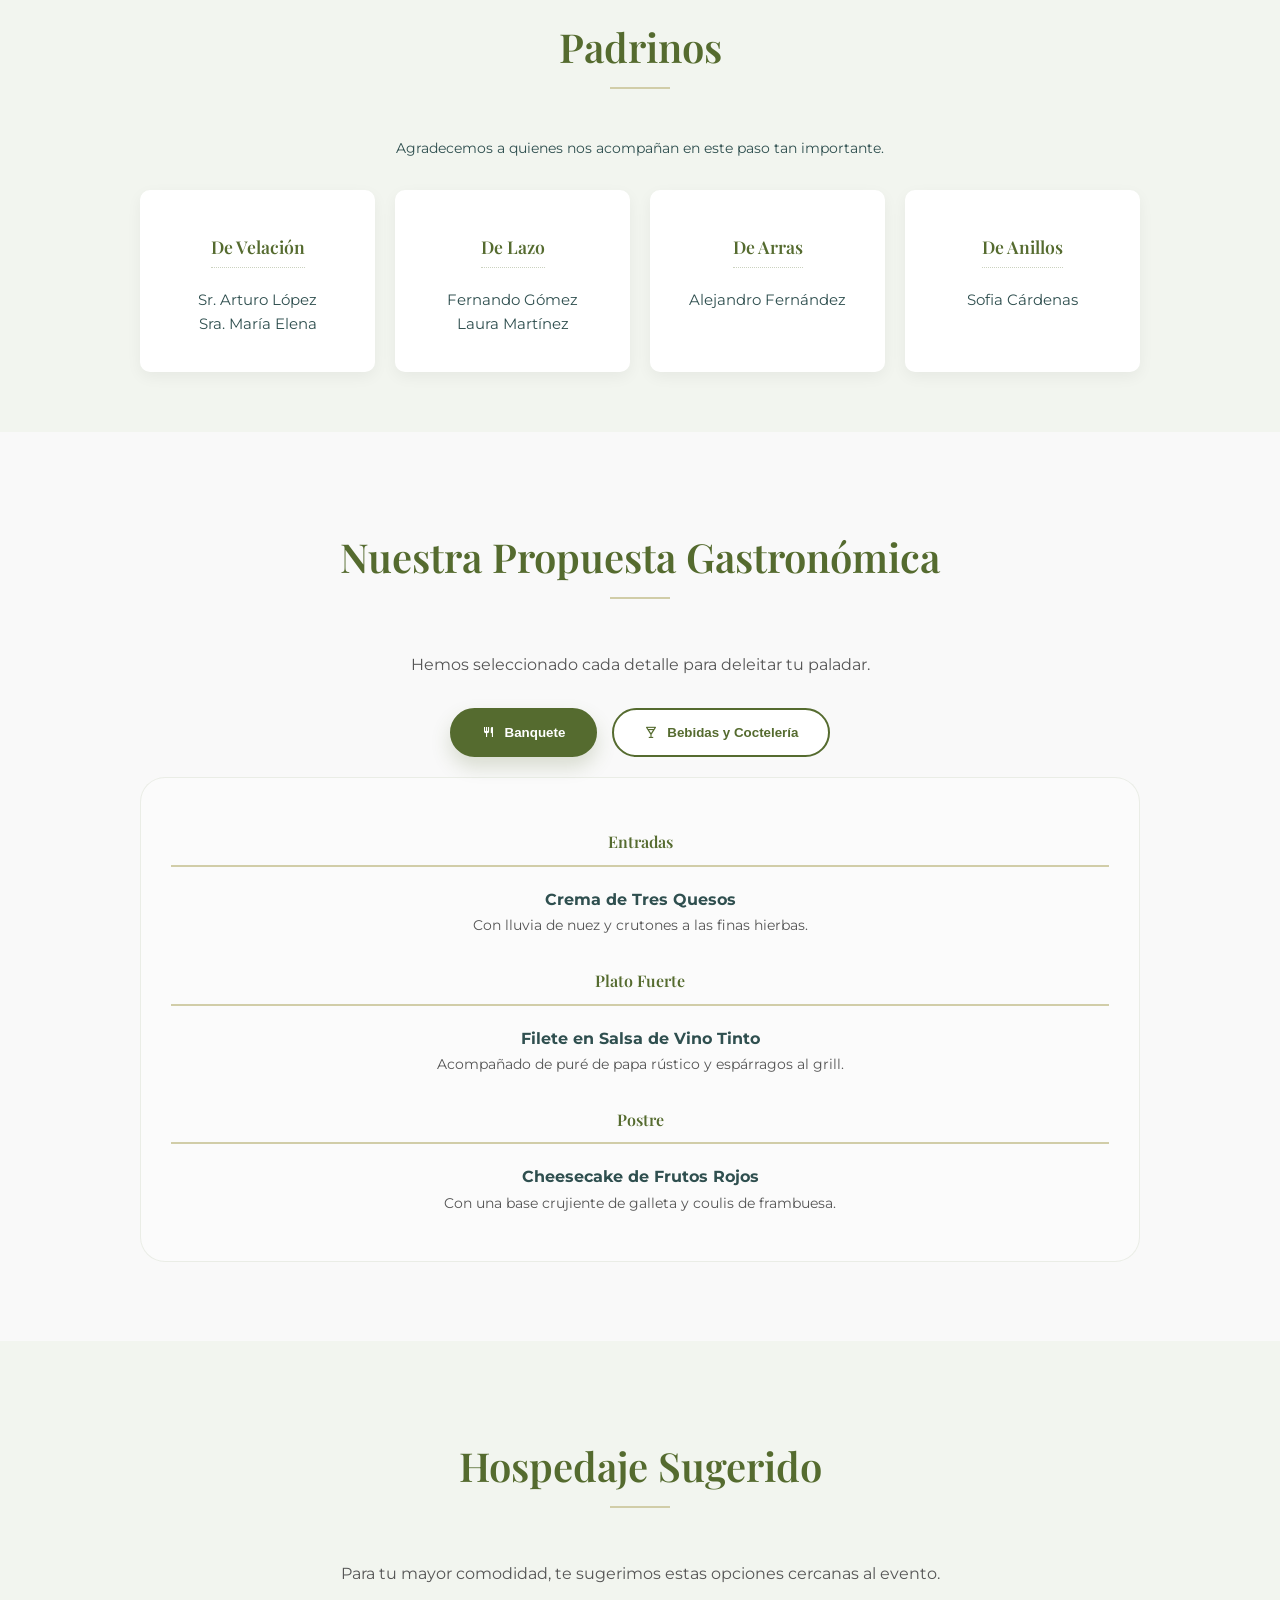
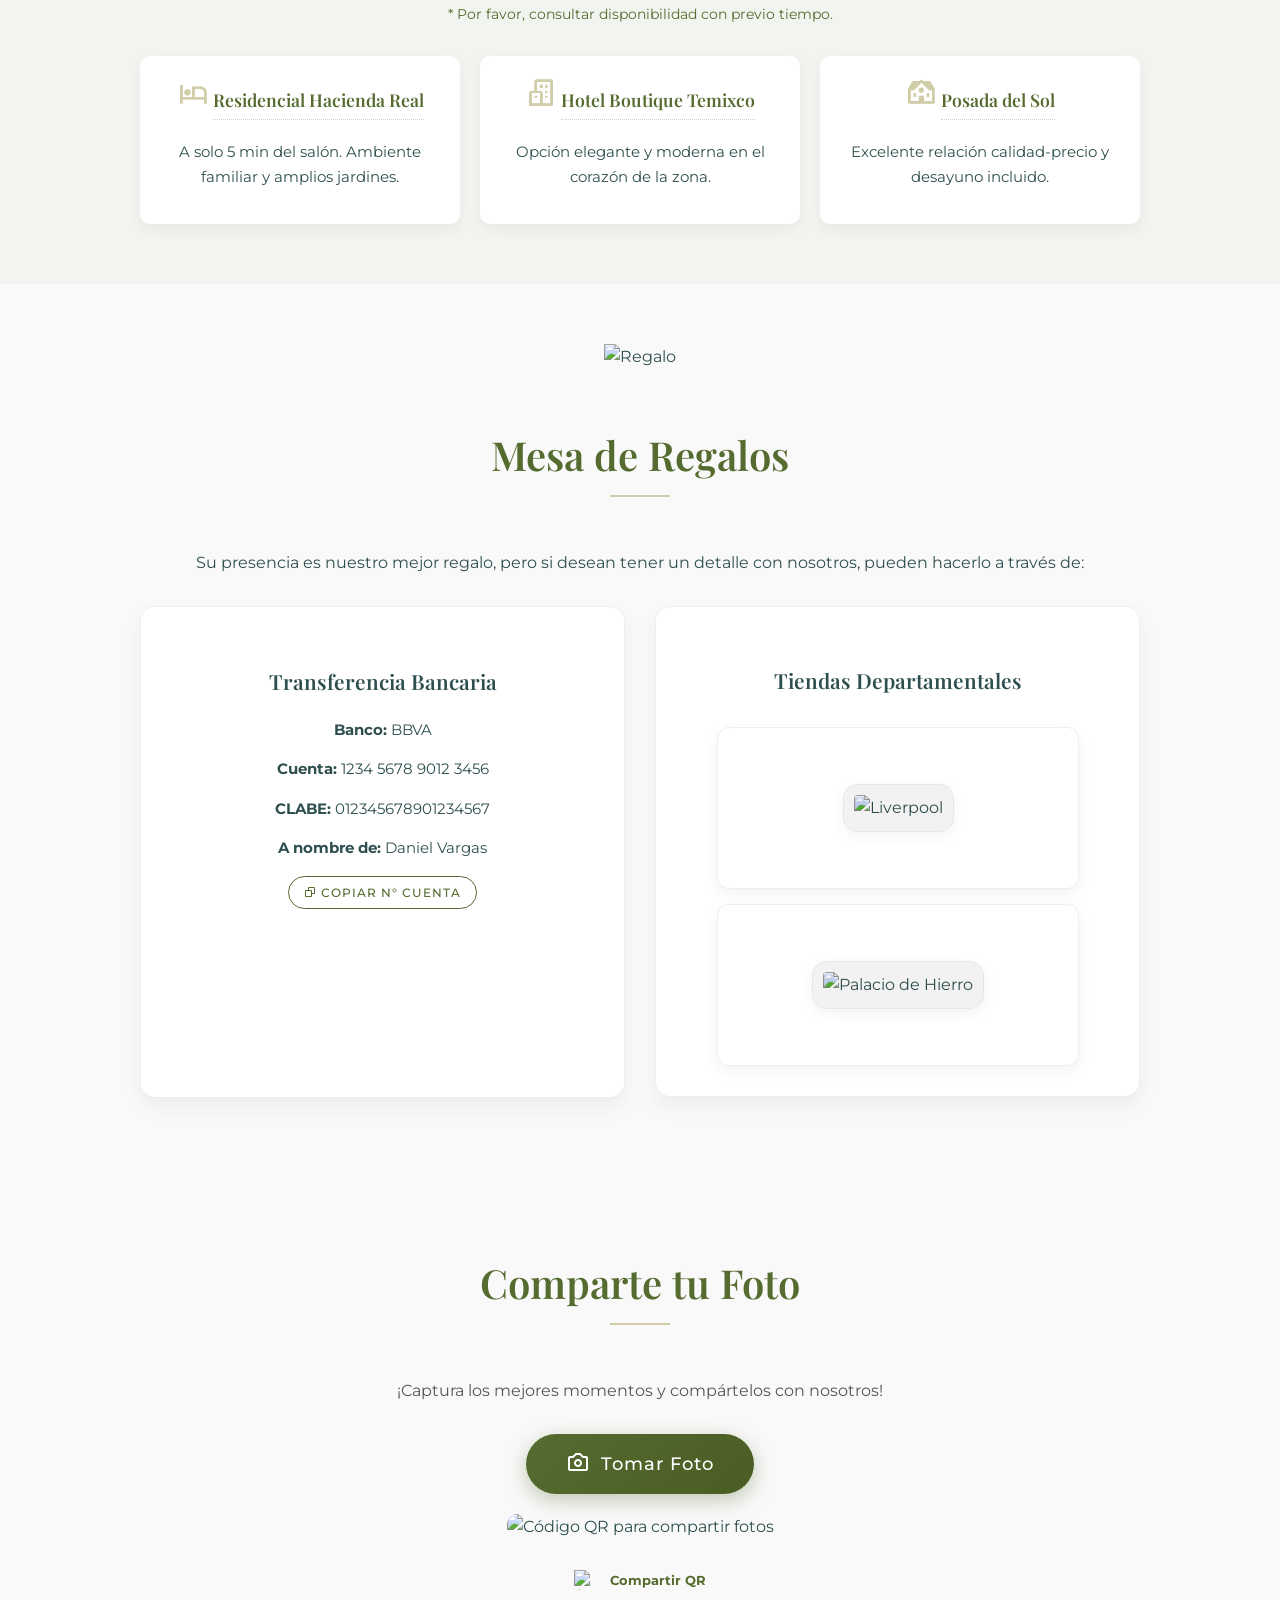
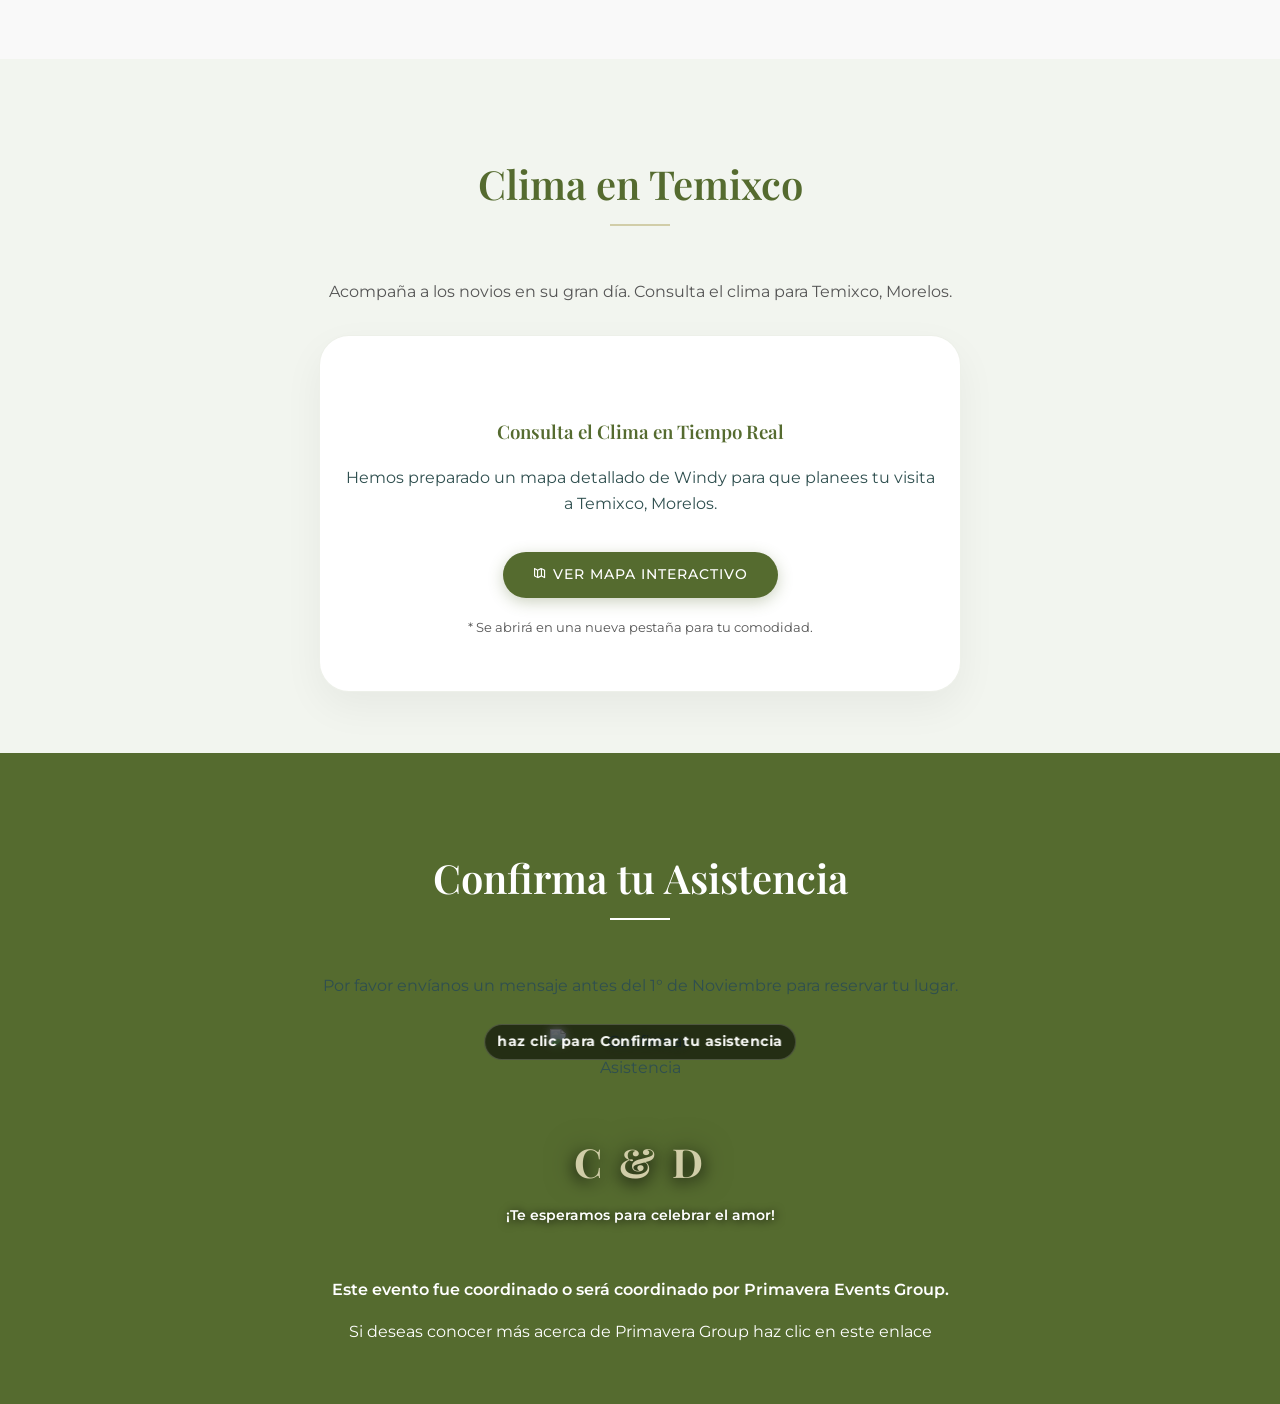
==== commit 7eb905ef: "Fix: ultimate safe reconstruction of gift section with zero overlap and guaranteed centering" ====
--- a/index.html
+++ b/index.html
@@ -14,7 +14,7 @@
     <link href="https://unpkg.com/boxicons@2.1.4/css/boxicons.min.css" rel="stylesheet">
 
     <!-- CSS -->
-    <link rel="stylesheet" href="css/styles.css?v=1.0.6">
+    <link rel="stylesheet" href="css/styles.css?v=1.0.7">
     
     <!-- Driver.js CSS -->
     <link rel="stylesheet" href="https://cdn.jsdelivr.net/npm/driver.js@1.0.1/dist/driver.css"/>
--- a/css/styles.css
+++ b/css/styles.css
@@ -2454,37 +2454,60 @@
         width: 100% !important;
         margin: 0 auto !important;
     }
+    /* --- MESA DE REGALOS (RECONSTRUCCIÓN SEGURA) --- */
+    .gift-options {
+        grid-template-columns: 1fr !important;
+        gap: 30px !important;
+        width: 100% !important;
+    }
     .gift-card {
-        margin: 20px auto !important;
-        width: 95% !important;
-        max-width: 340px !important;
-        padding: 25px 15px !important;
+        margin: 0 auto 20px !important;
+        width: 100% !important;
+        max-width: 330px !important;
+        padding: 30px 20px !important;
+        display: flex !important;
+        flex-direction: column !important;
+        align-items: center !important;
+        box-sizing: border-box !important;
+    }
+    .gift-card h4 {
+        margin-bottom: 35px !important; /* Espacio real para no tapar */
         text-align: center !important;
-    }
-    .gift-card h4 {
-        margin-bottom: 30px !important;
-        display: block !important;
+        color: var(--primary-color) !important;
+        font-weight: 700 !important;
+        font-size: 1.3rem !important;
         width: 100% !important;
     }
     .store-links {
         display: flex !important;
         flex-direction: column !important;
+        gap: 25px !important; /* Mucho espacio entre botones */
+        width: 100% !important;
         align-items: center !important;
-        justify-content: center !important;
-        gap: 15px !important;
+        margin-top: 0 !important;
+    }
+    .store-btn-logo {
         width: 100% !important;
-        margin-top: 10px !important;
-    }
-    .store-btn-logo {
+        max-width: 250px !important;
+        height: auto !important; /* Que crezca según la imagen */
+        min-height: 90px !important;
+        padding: 15px !important;
+        margin: 0 auto !important;
         display: flex !important;
         justify-content: center !important;
         align-items: center !important;
-        min-width: unset !important;
-        width: 100% !important;
-        max-width: 250px !important;
-        height: 90px !important;
-        margin: 0 auto !important;
-        padding: 10px !important;
+        background: white !important;
+        border-radius: 15px !important;
+        box-shadow: 0 5px 15px rgba(0,0,0,0.08) !important;
+        animation: none !important; /* Quitamos animación que pueda mover el logo */
+    }
+    .gift-logo {
+        max-width: 100% !important;
+        height: auto !important;
+        max-height: 55px !important;
+        border-radius: 12px !important;
+        object-fit: contain !important;
+        padding: 0 !important;
     }
 
     /* --- FOTOS --- */
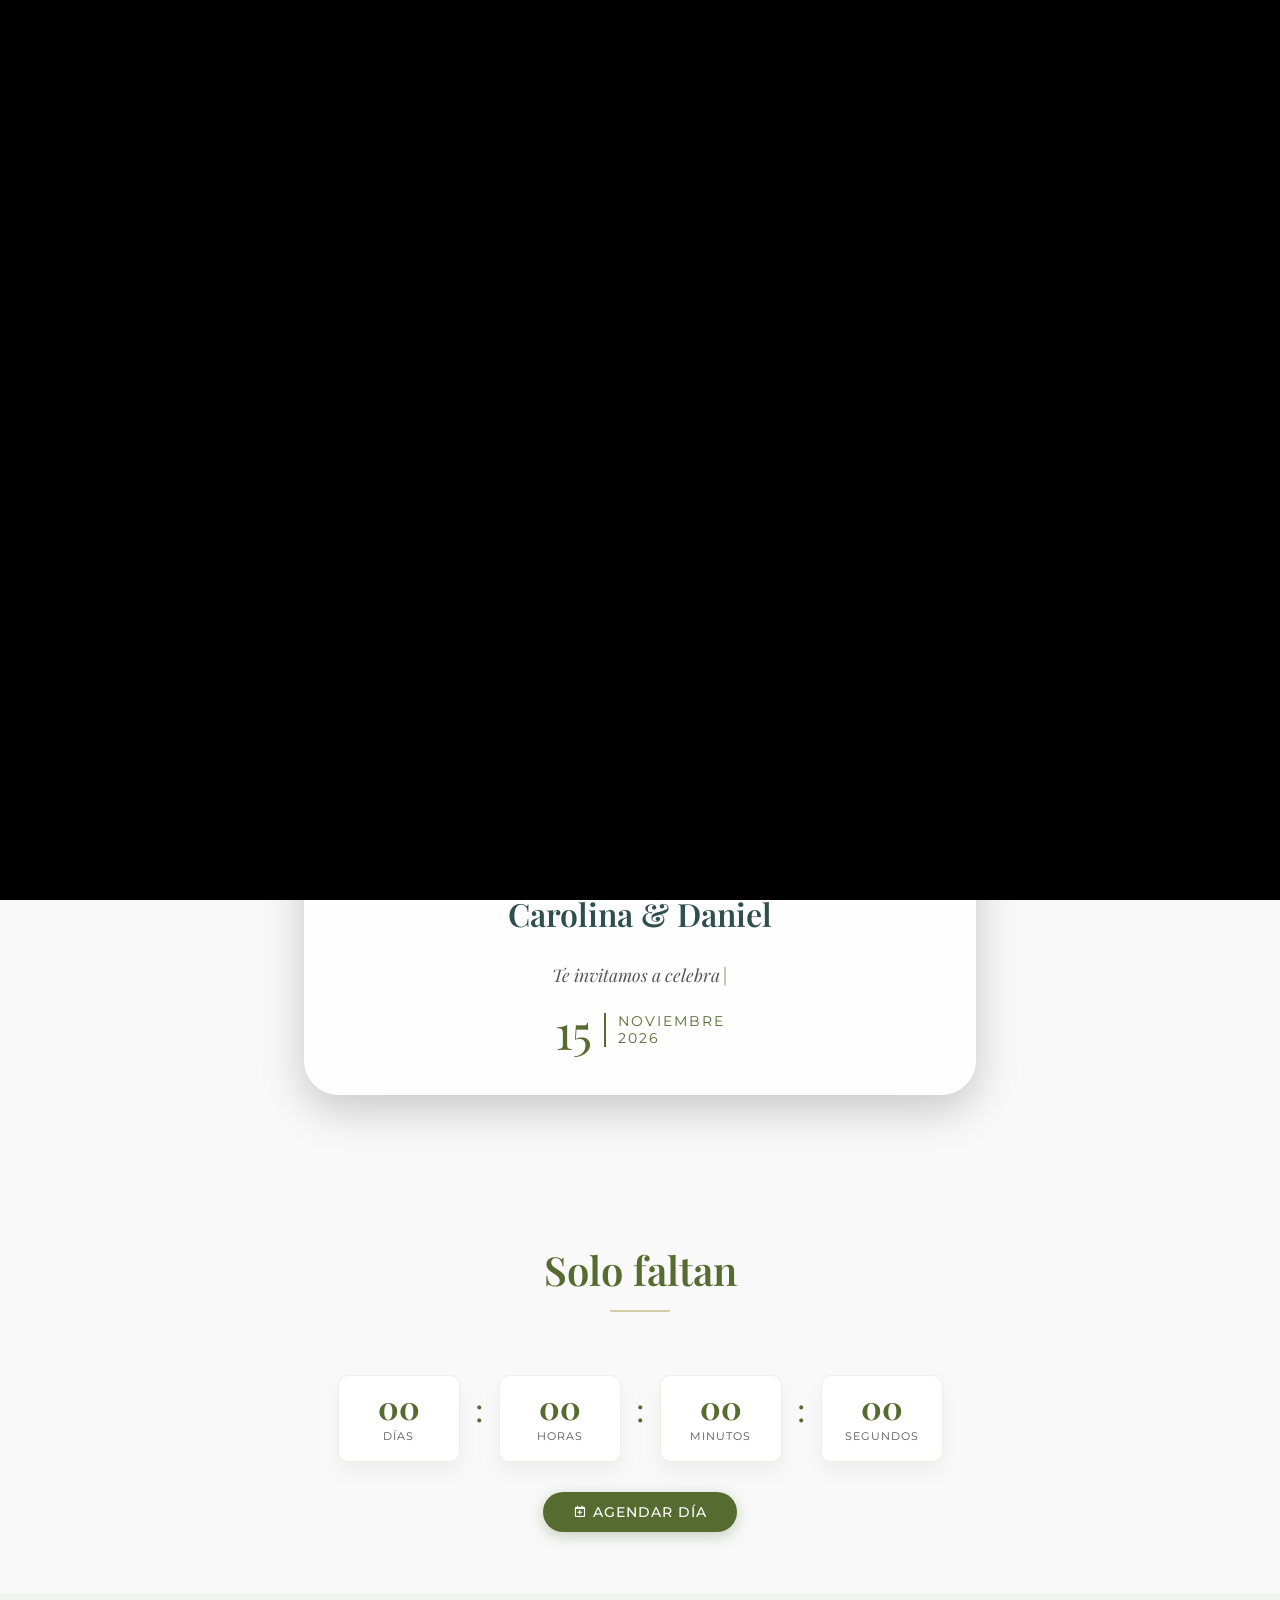
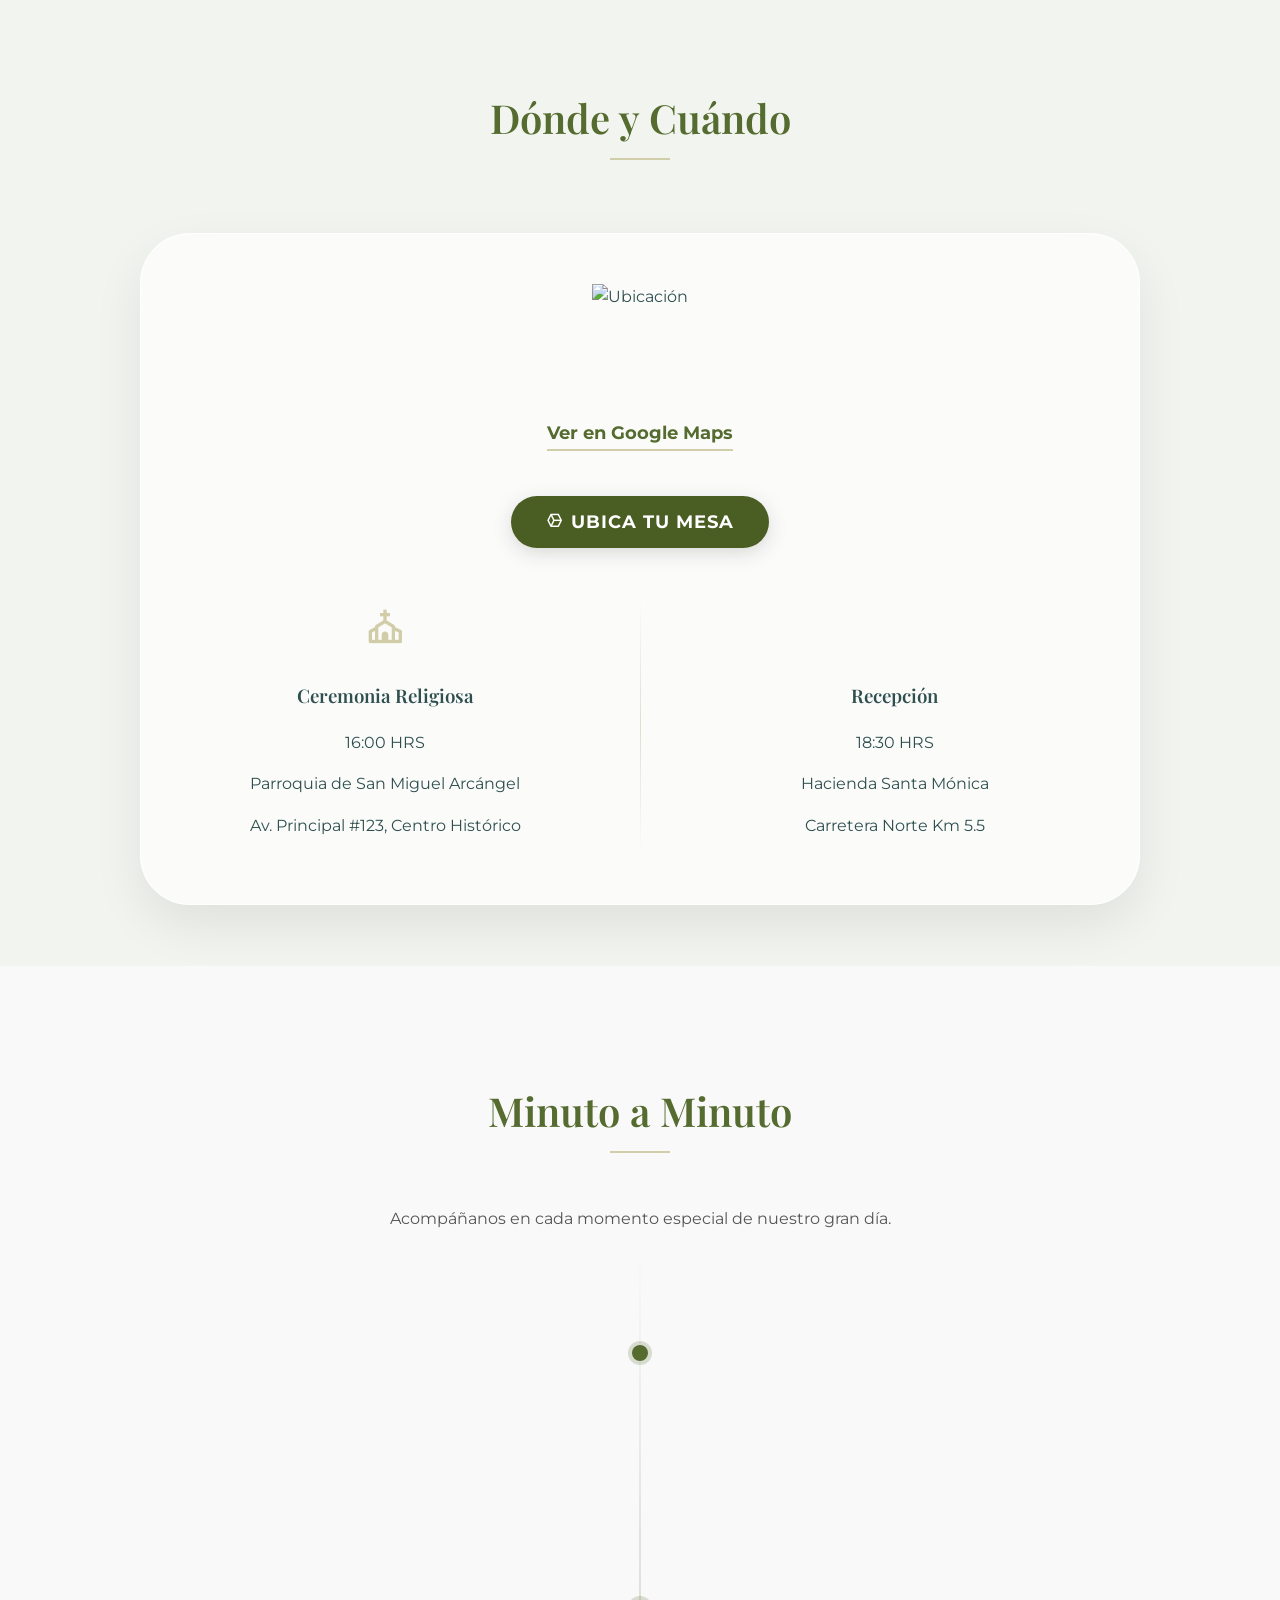
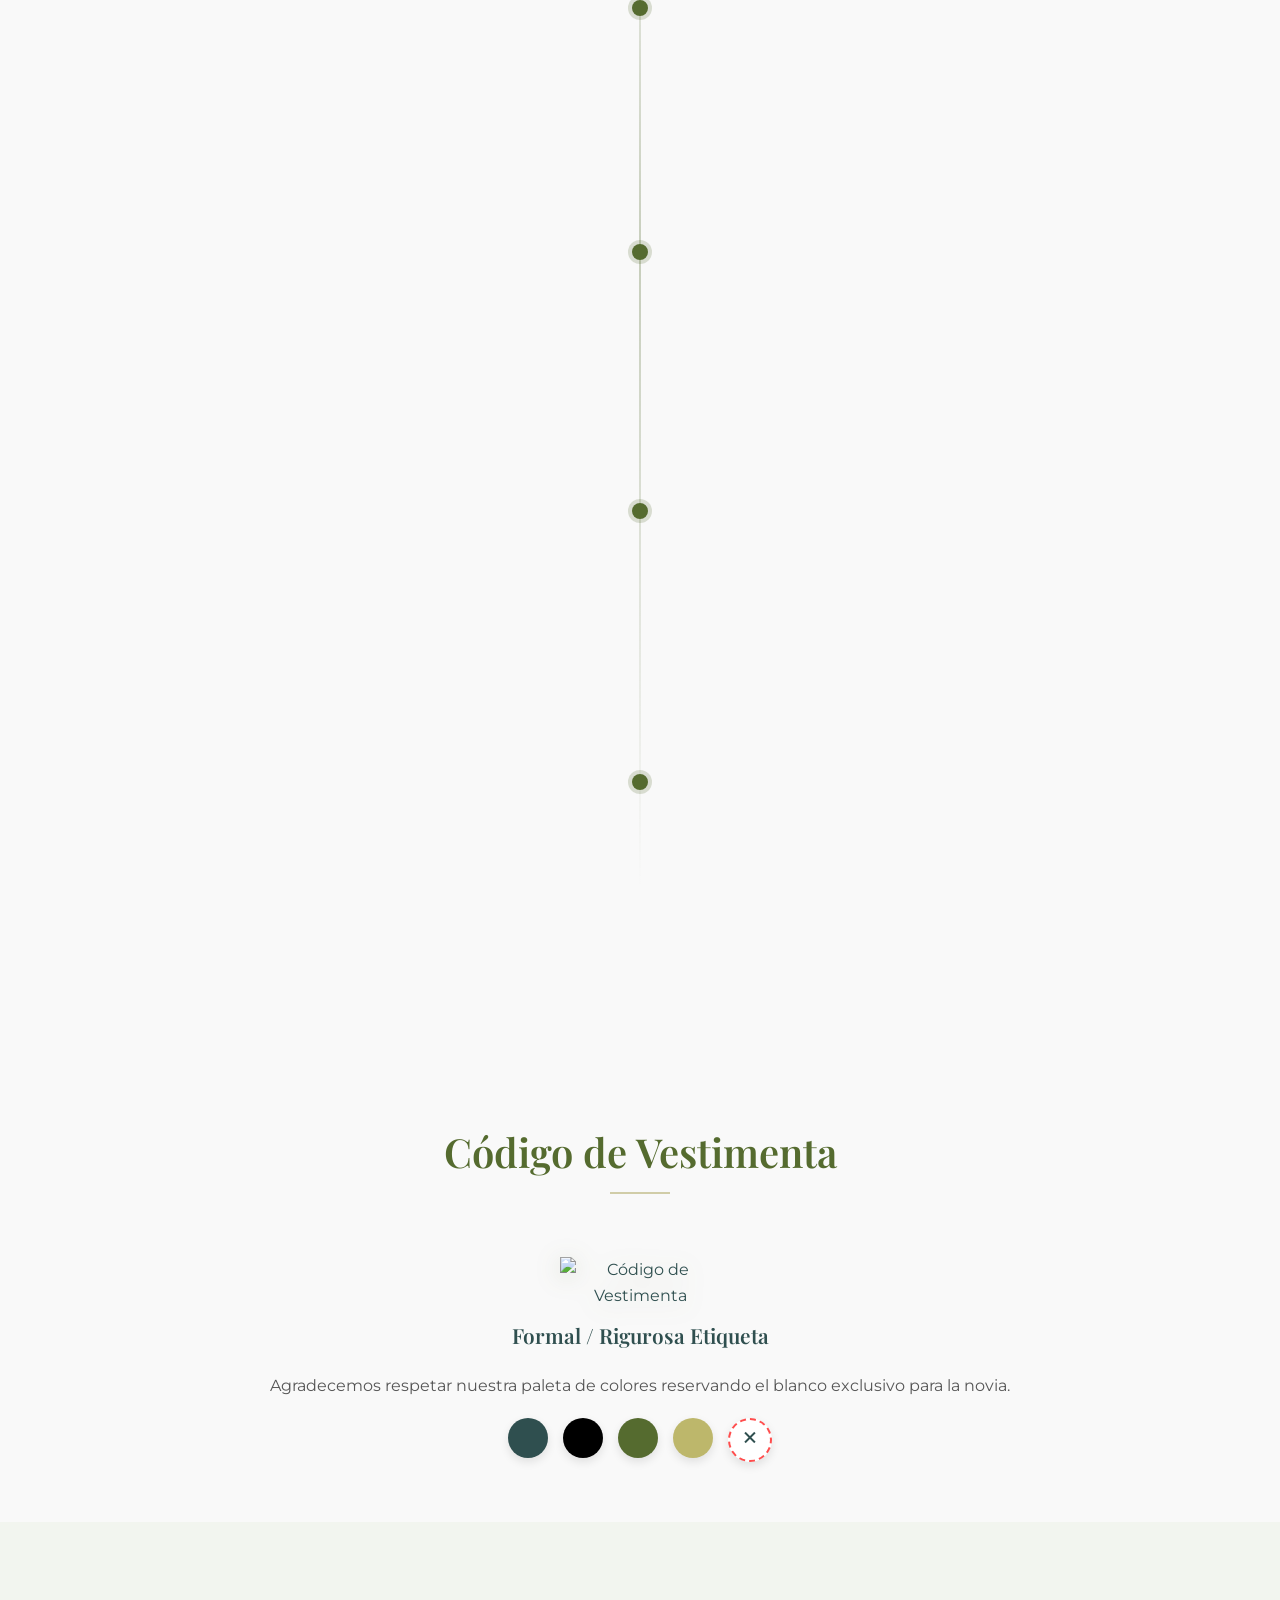
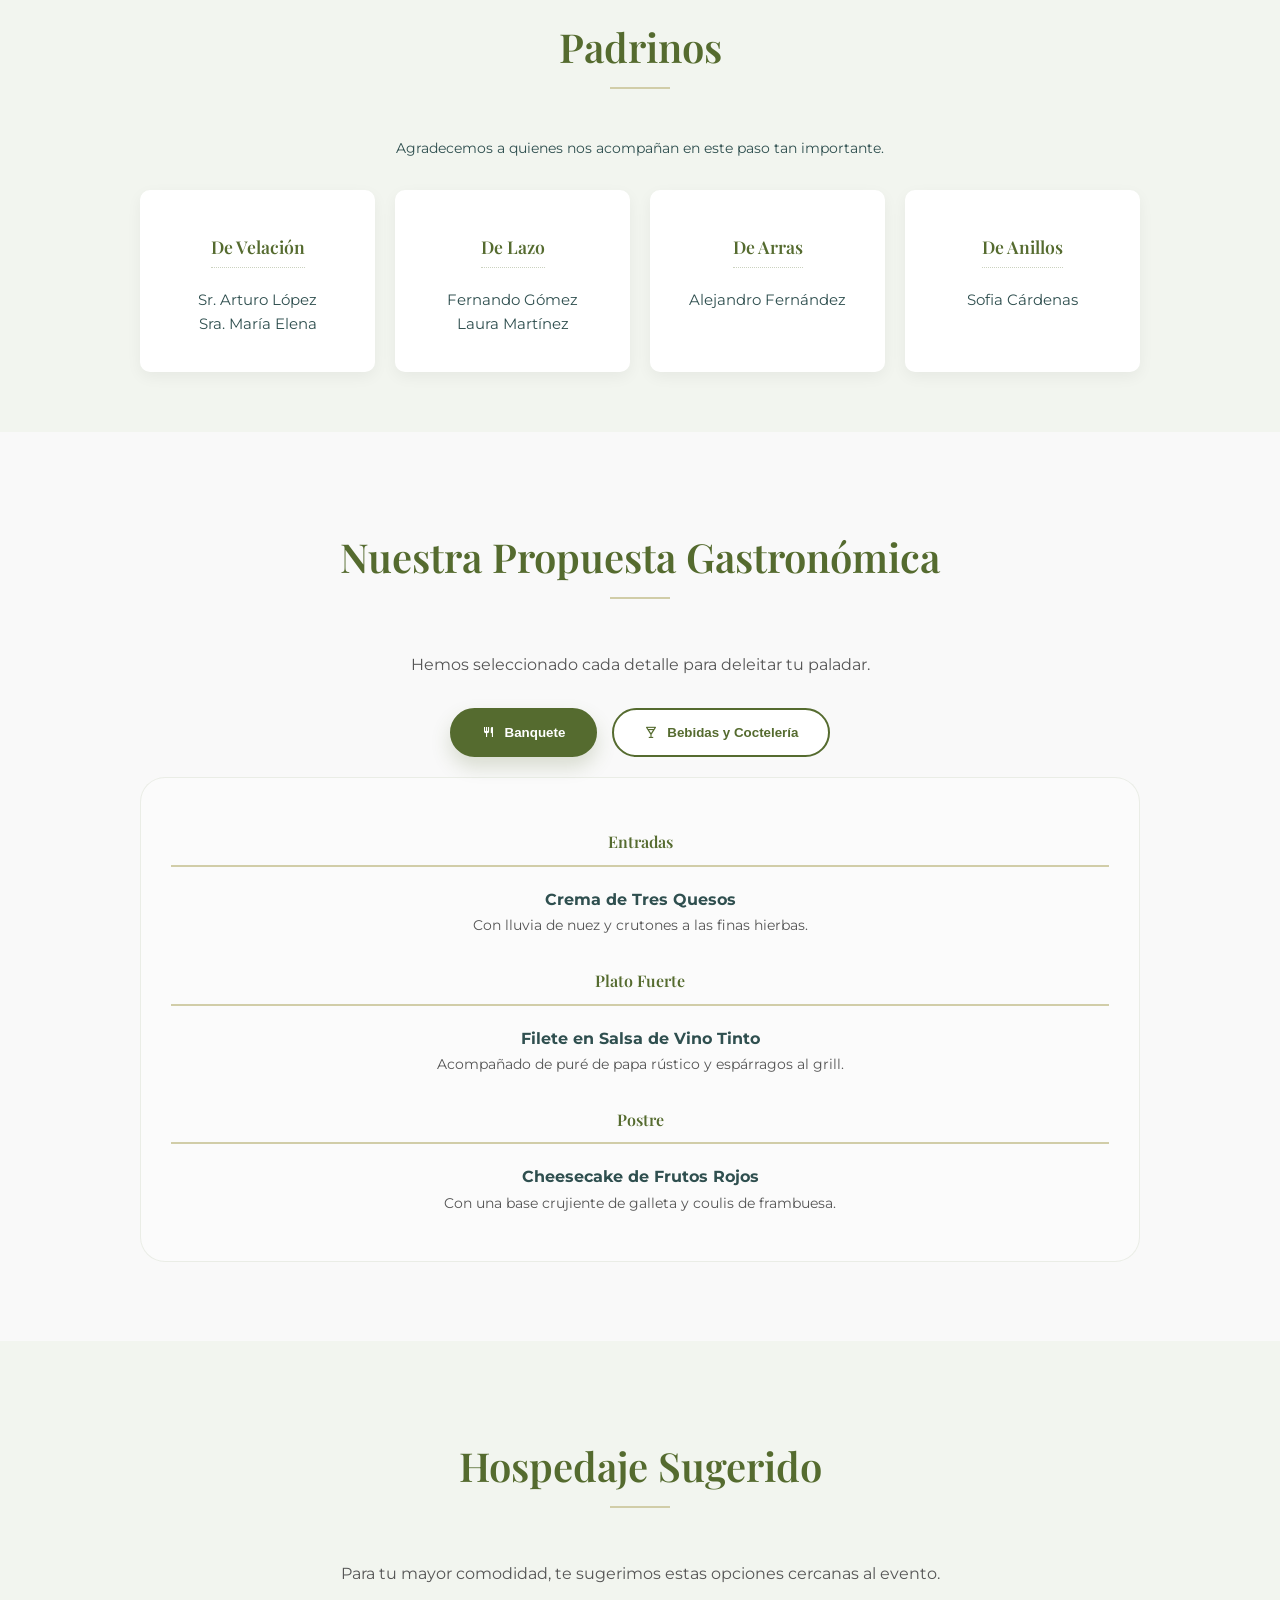
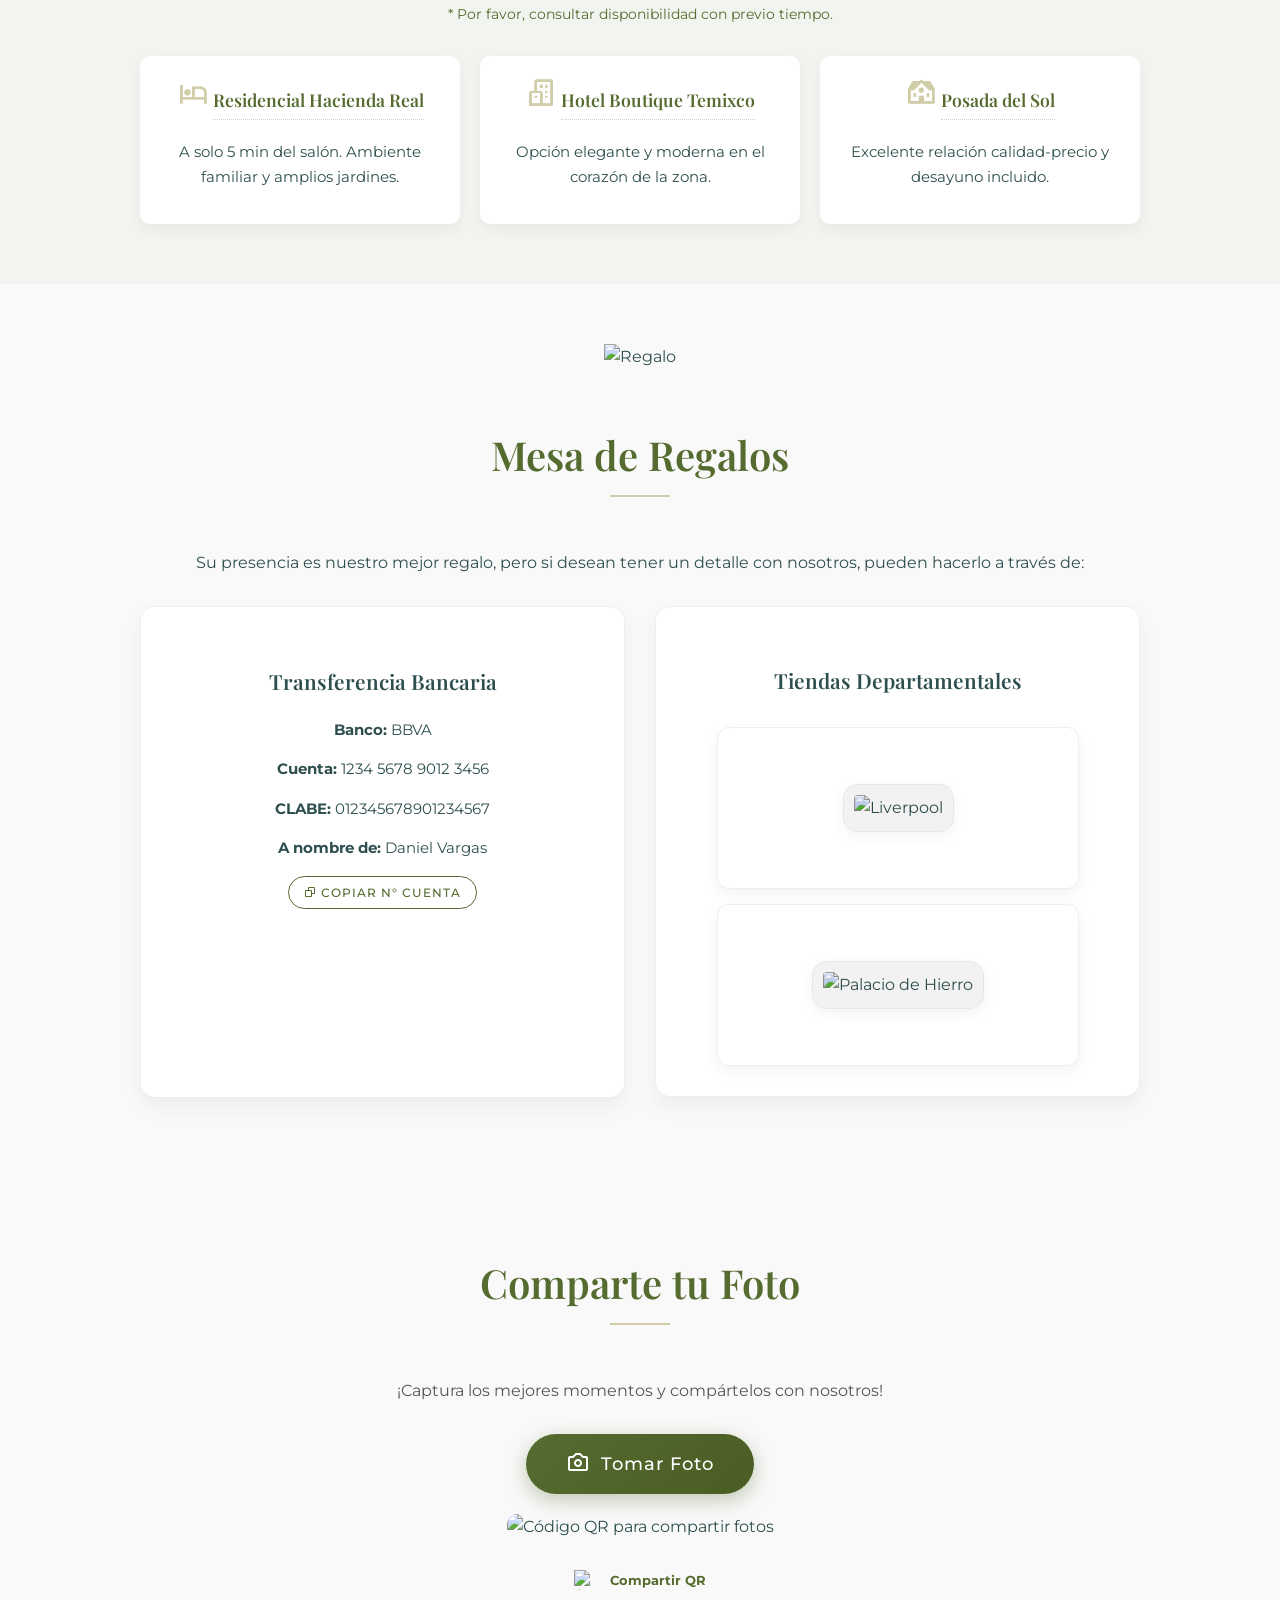
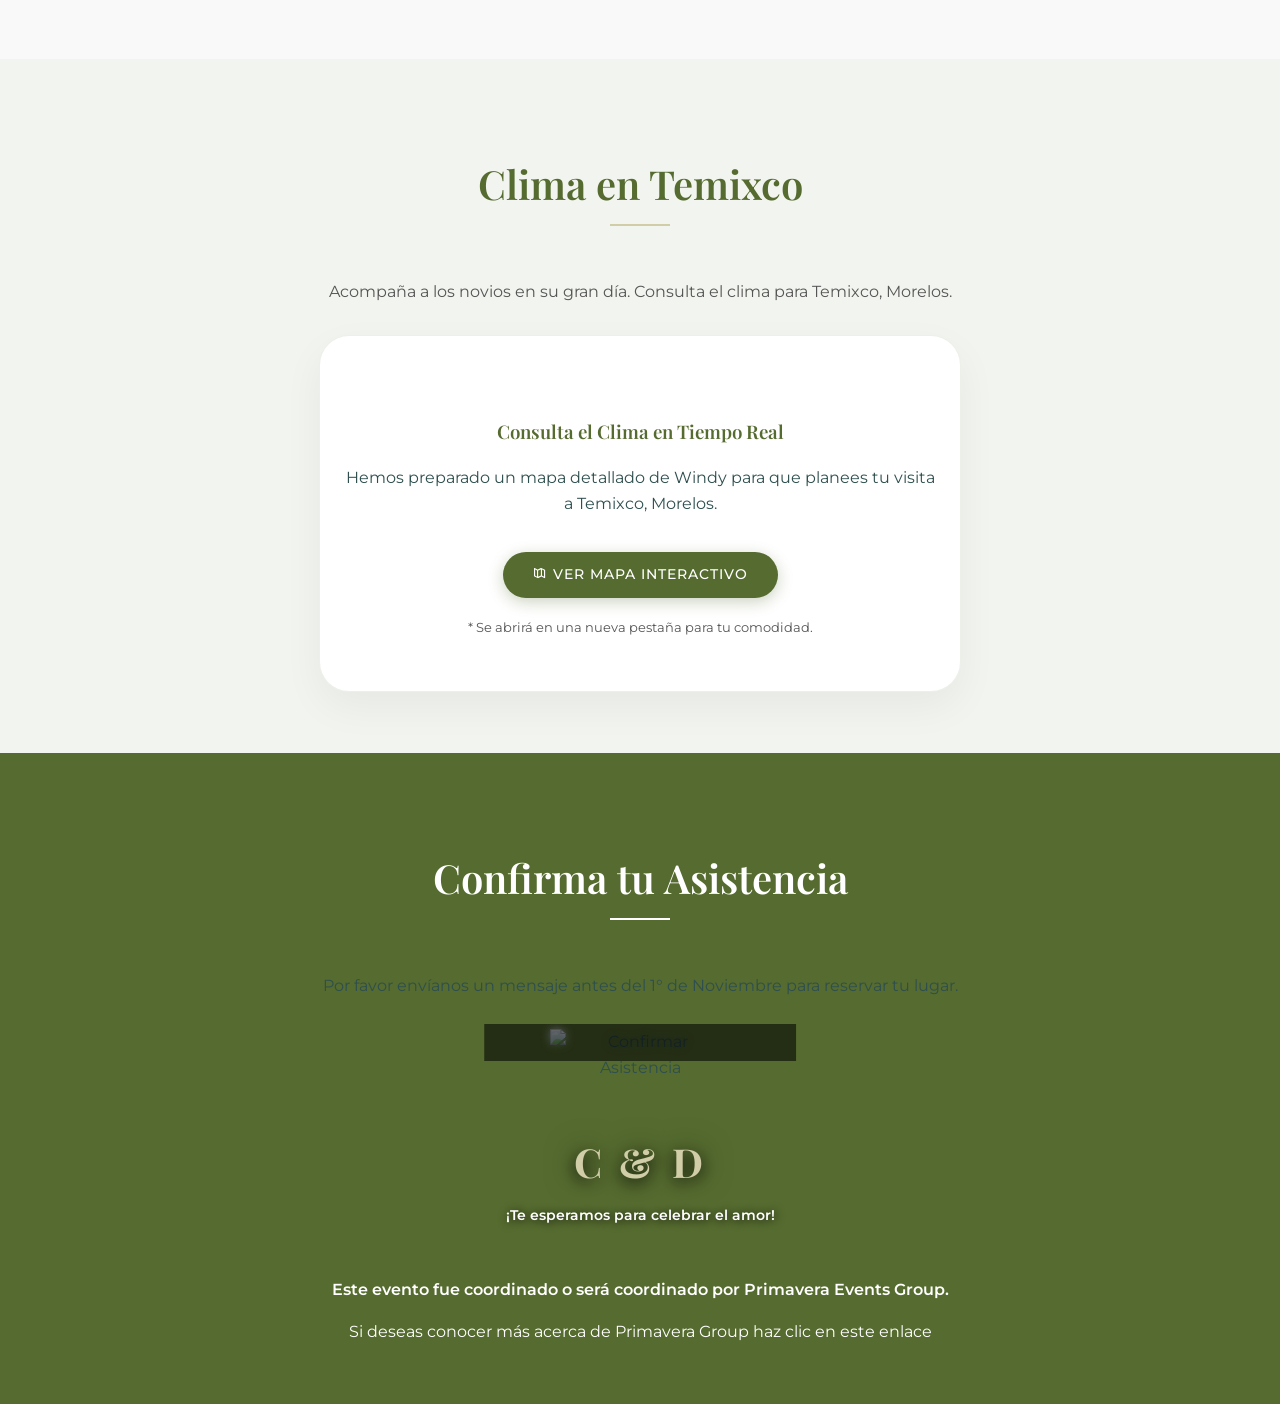
==== commit c2a774f1: "refactor(video): strict state machine and sequenced loading for mobile" ====
--- a/index.html
+++ b/index.html
@@ -15,6 +15,7 @@
 
     <!-- CSS -->
     <link rel="stylesheet" href="css/styles.css?v=1.0.7">
+    <link rel="stylesheet" href="css/styles-premium.css">
     
     <!-- Driver.js CSS -->
     <link rel="stylesheet" href="https://cdn.jsdelivr.net/npm/driver.js@1.0.1/dist/driver.css"/>
@@ -45,12 +46,15 @@
     <meta name="twitter:title" content="Carolina & Daniel - ¡Estás Invitado a Nuestra Boda!">
     <meta name="twitter:description" content="Acompáñanos a celebrar nuestro gran día el 15 de Noviembre de 2026.">
     <meta name="twitter:image" content="https://5410m0n0c001.github.io/invitacion-demo/mini.jpg">
+    
+    <!-- Preload critical assets -->
+    <link rel="preload" href="sobre.mp4?v=2" as="video" type="video/mp4">
 </head>
 <body>
 
     <!-- SOBRE DE CARTA - Pantalla de entrada -->
     <div class="envelope-screen" id="envelope-screen">
-        <video id="envelope-video" class="envelope-video" muted playsinline preload="auto" poster="sobre.png">
+        <video id="envelope-video" class="envelope-video" muted playsinline preload="auto">
             <source src="sobre.mp4?v=2" type="video/mp4">
         </video>
     </div>
@@ -101,8 +105,8 @@
 
             
             <div class="hero-video-container reveal">
-                <!-- Video de portada -->
-                <video class="hero-video" autoplay loop muted playsinline>
+                <!-- Video de portada (Sin autoplay para evitar asfixia del hardware) -->
+                <video class="hero-video" loop muted playsinline preload="auto">
                     <source src="portada.mp4?v=2" type="video/mp4">
                 </video>
             </div>
--- a/css/styles.css
+++ b/css/styles.css
@@ -157,15 +157,24 @@
     left: 0;
     width: 100%;
     height: 100%;
-    background: #000 url('../sobre.png') no-repeat center center;
-    background-size: cover;
+    background: #000; /* Removida la imagen para evitar problemas de superposicion con el video */
     z-index: 9999;
     display: flex;
     flex-direction: column;
     justify-content: center;
     align-items: center;
     cursor: pointer;
-    transition: opacity 1.5s ease, visibility 1.5s ease;
+    transition: opacity 0.8s ease, visibility 0.8s ease, filter 0.3s ease; /* Transiciones mas veloces */
+}
+
+.envelope-screen:active {
+    filter: brightness(0.85); /* Feedback inmediato al tocar el sobre */
+}
+
+/* Estado de procesamiento: Evita que el usuario siga haciendo clics pensando que falló */
+.envelope-screen.is-processing {
+    filter: brightness(0.7);
+    pointer-events: none; /* Bloquea clics extra físicamente a nivel CSS */
 }
 
 .envelope-screen.hidden {
@@ -179,7 +188,7 @@
     height: 100%;
     object-fit: cover;
     pointer-events: none;
-    /* Removed opacity: 0 to show first frame immediately */
+    transition: opacity 0.3s ease;
 }
 
 @media (max-width: 768px) {
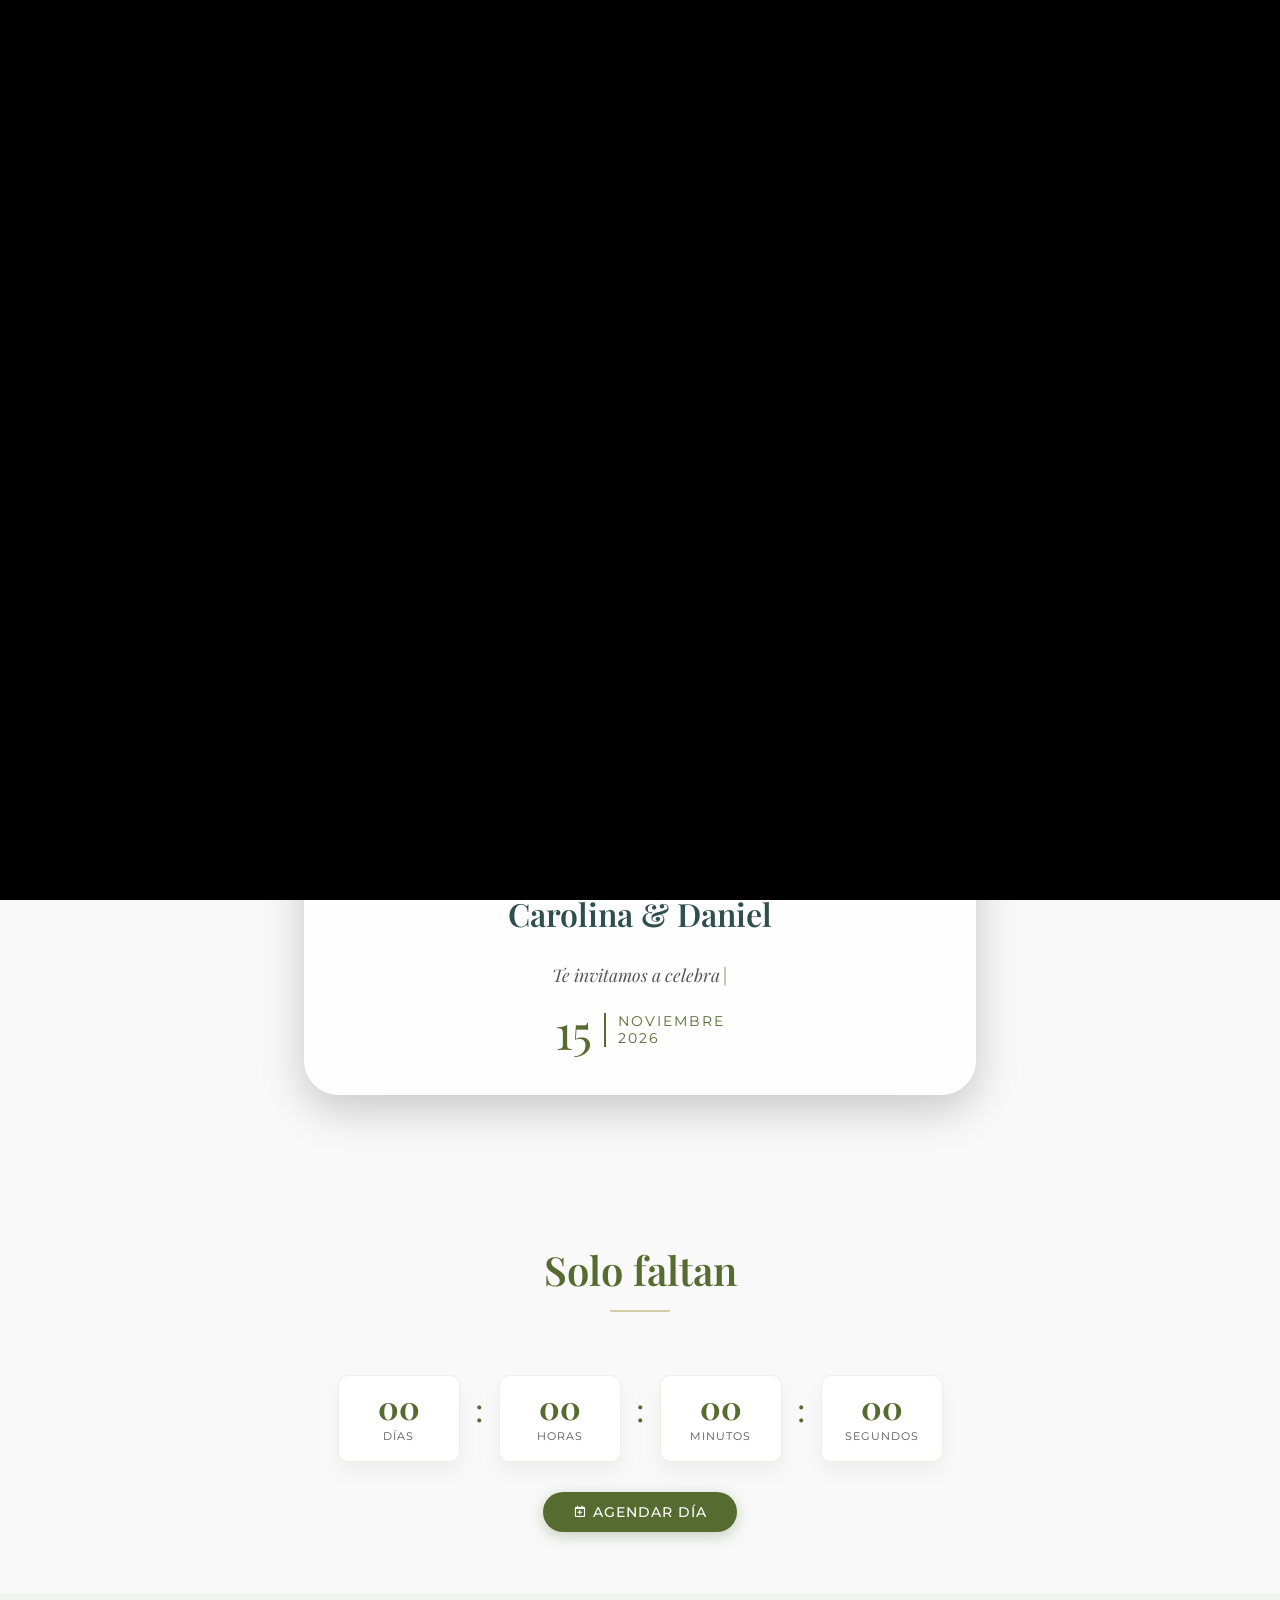
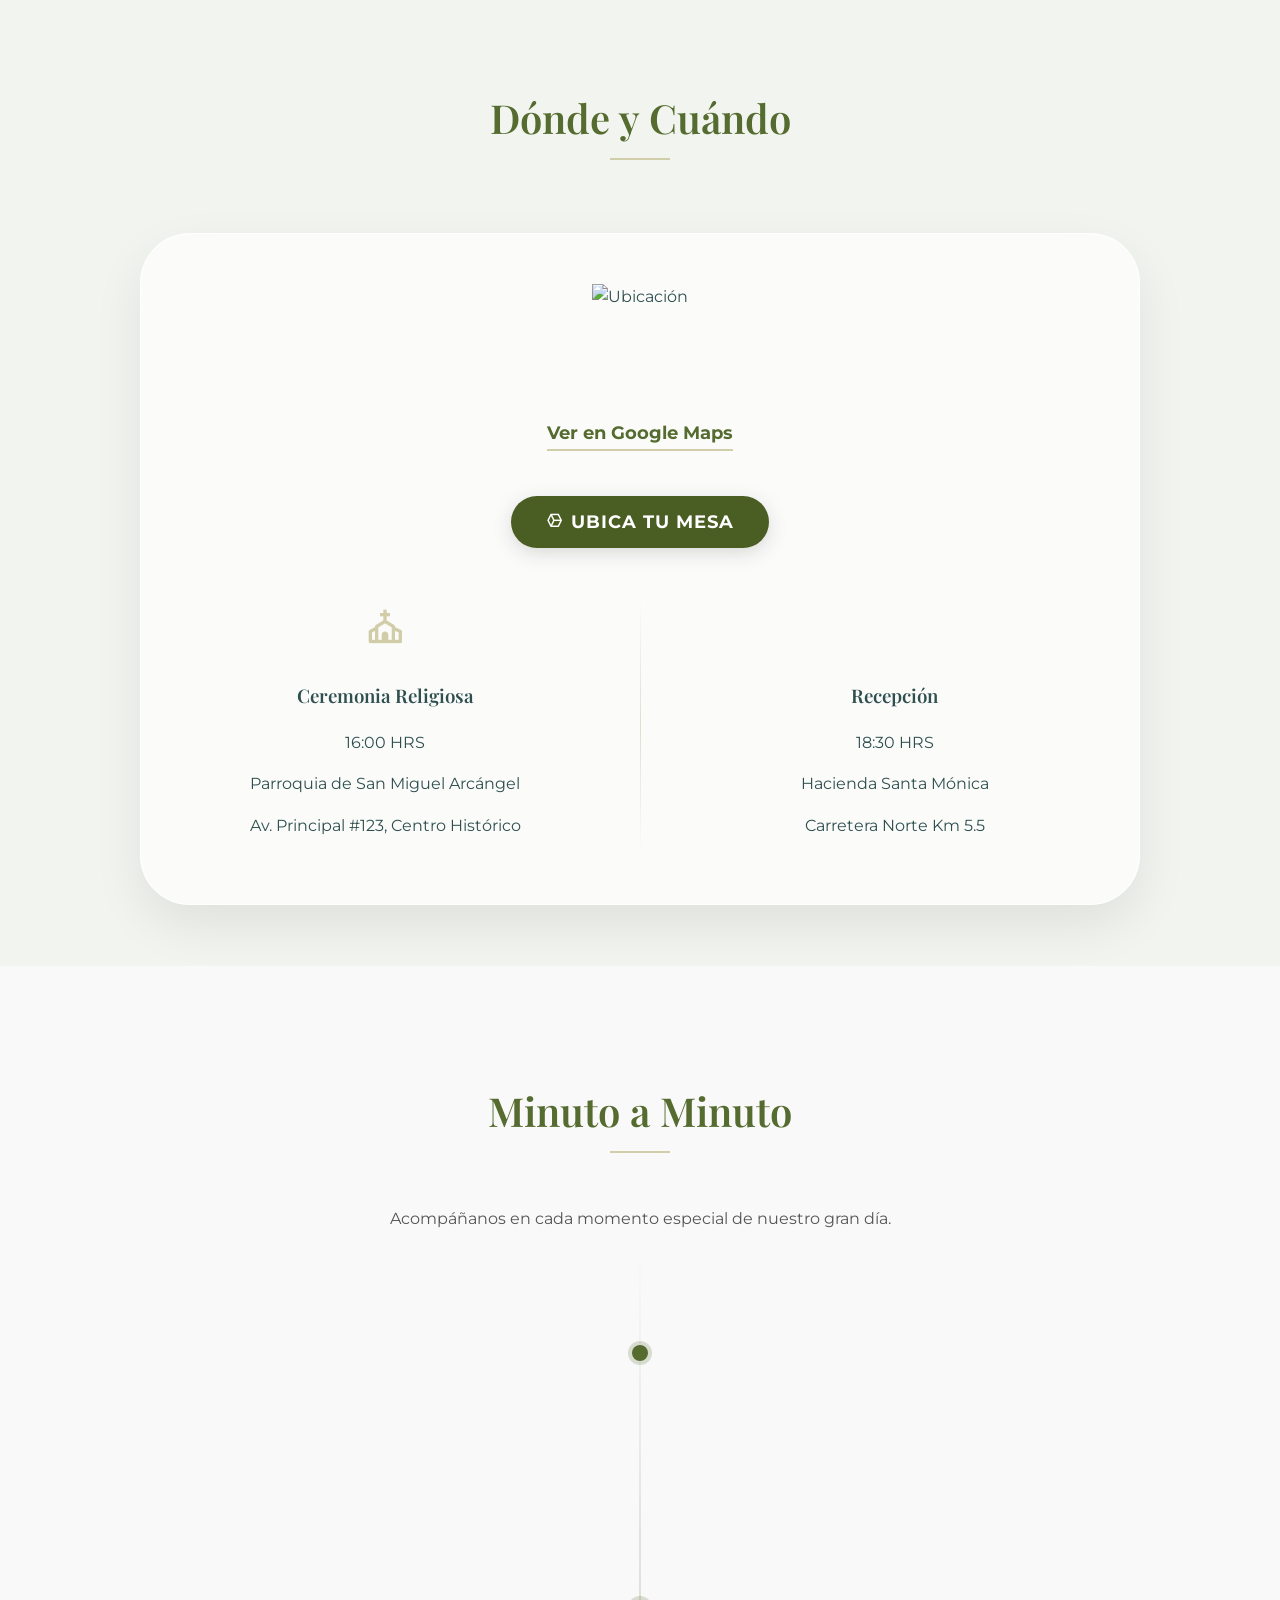
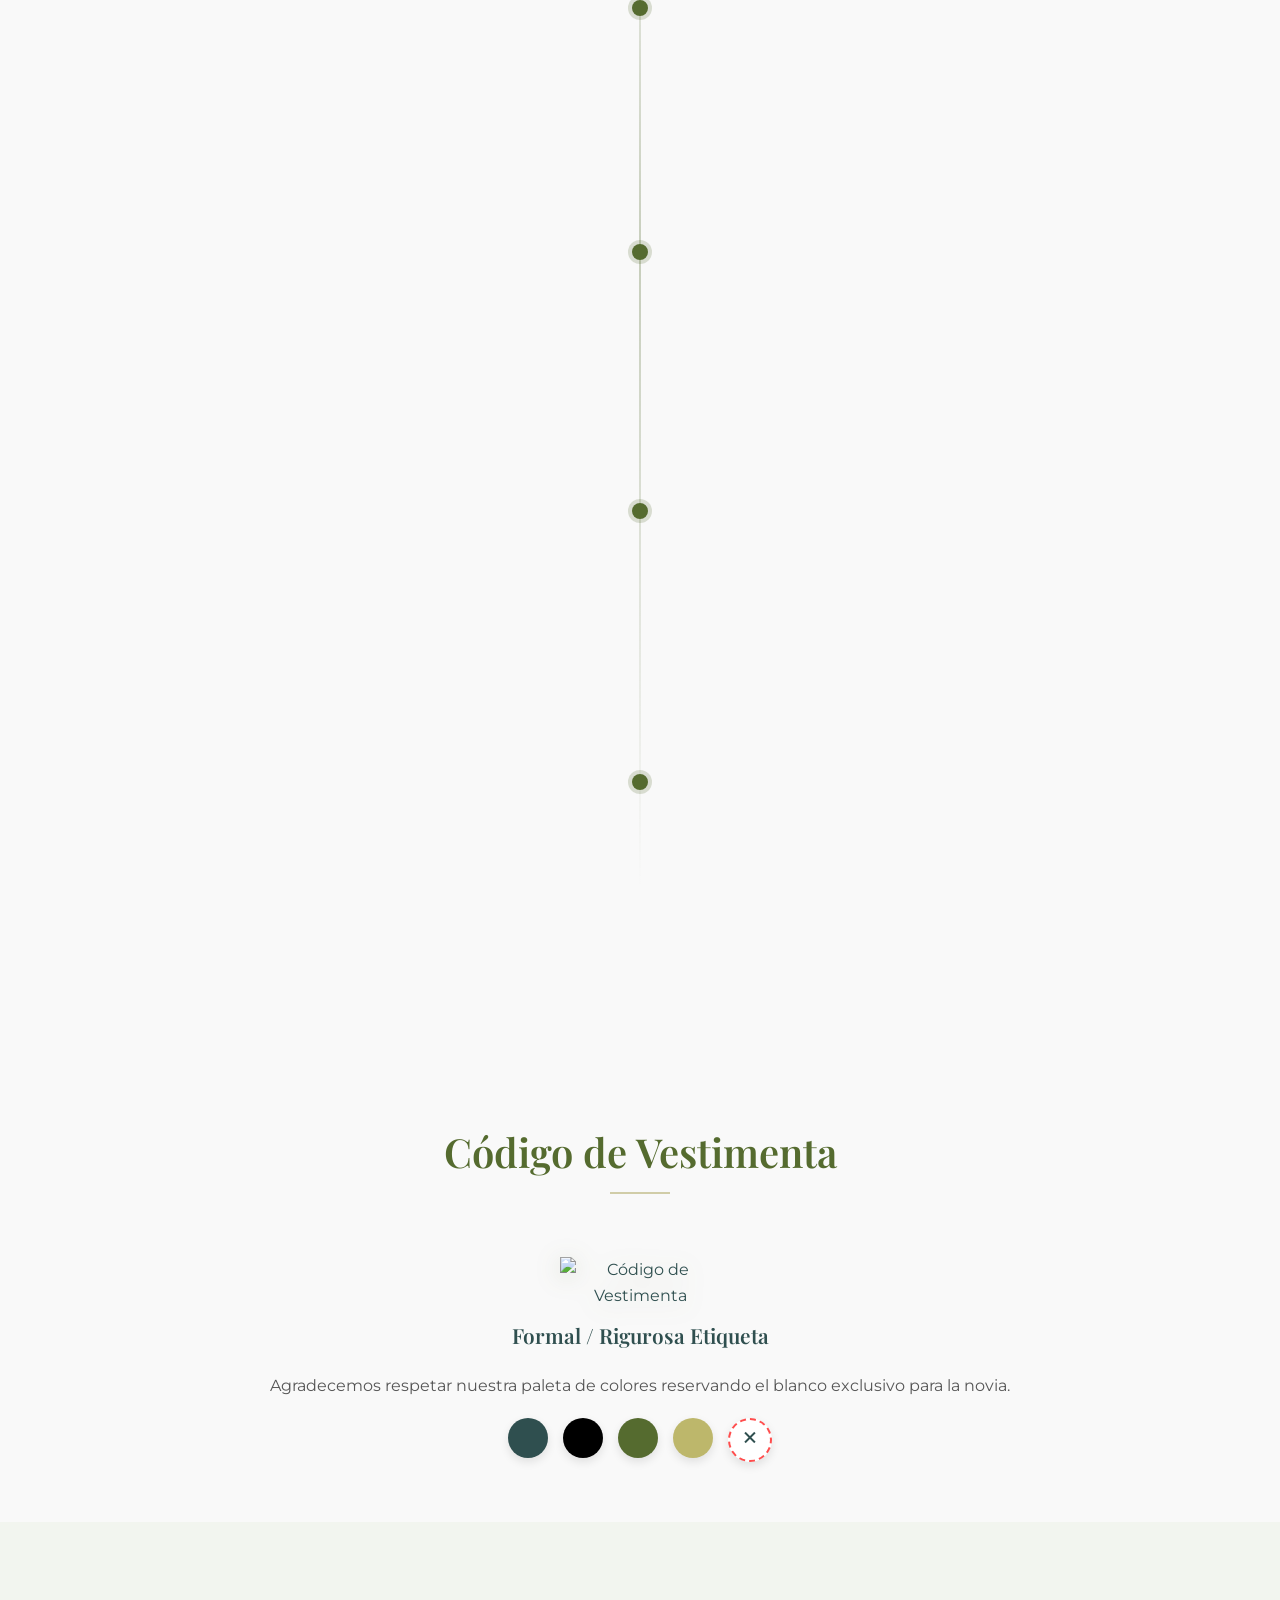
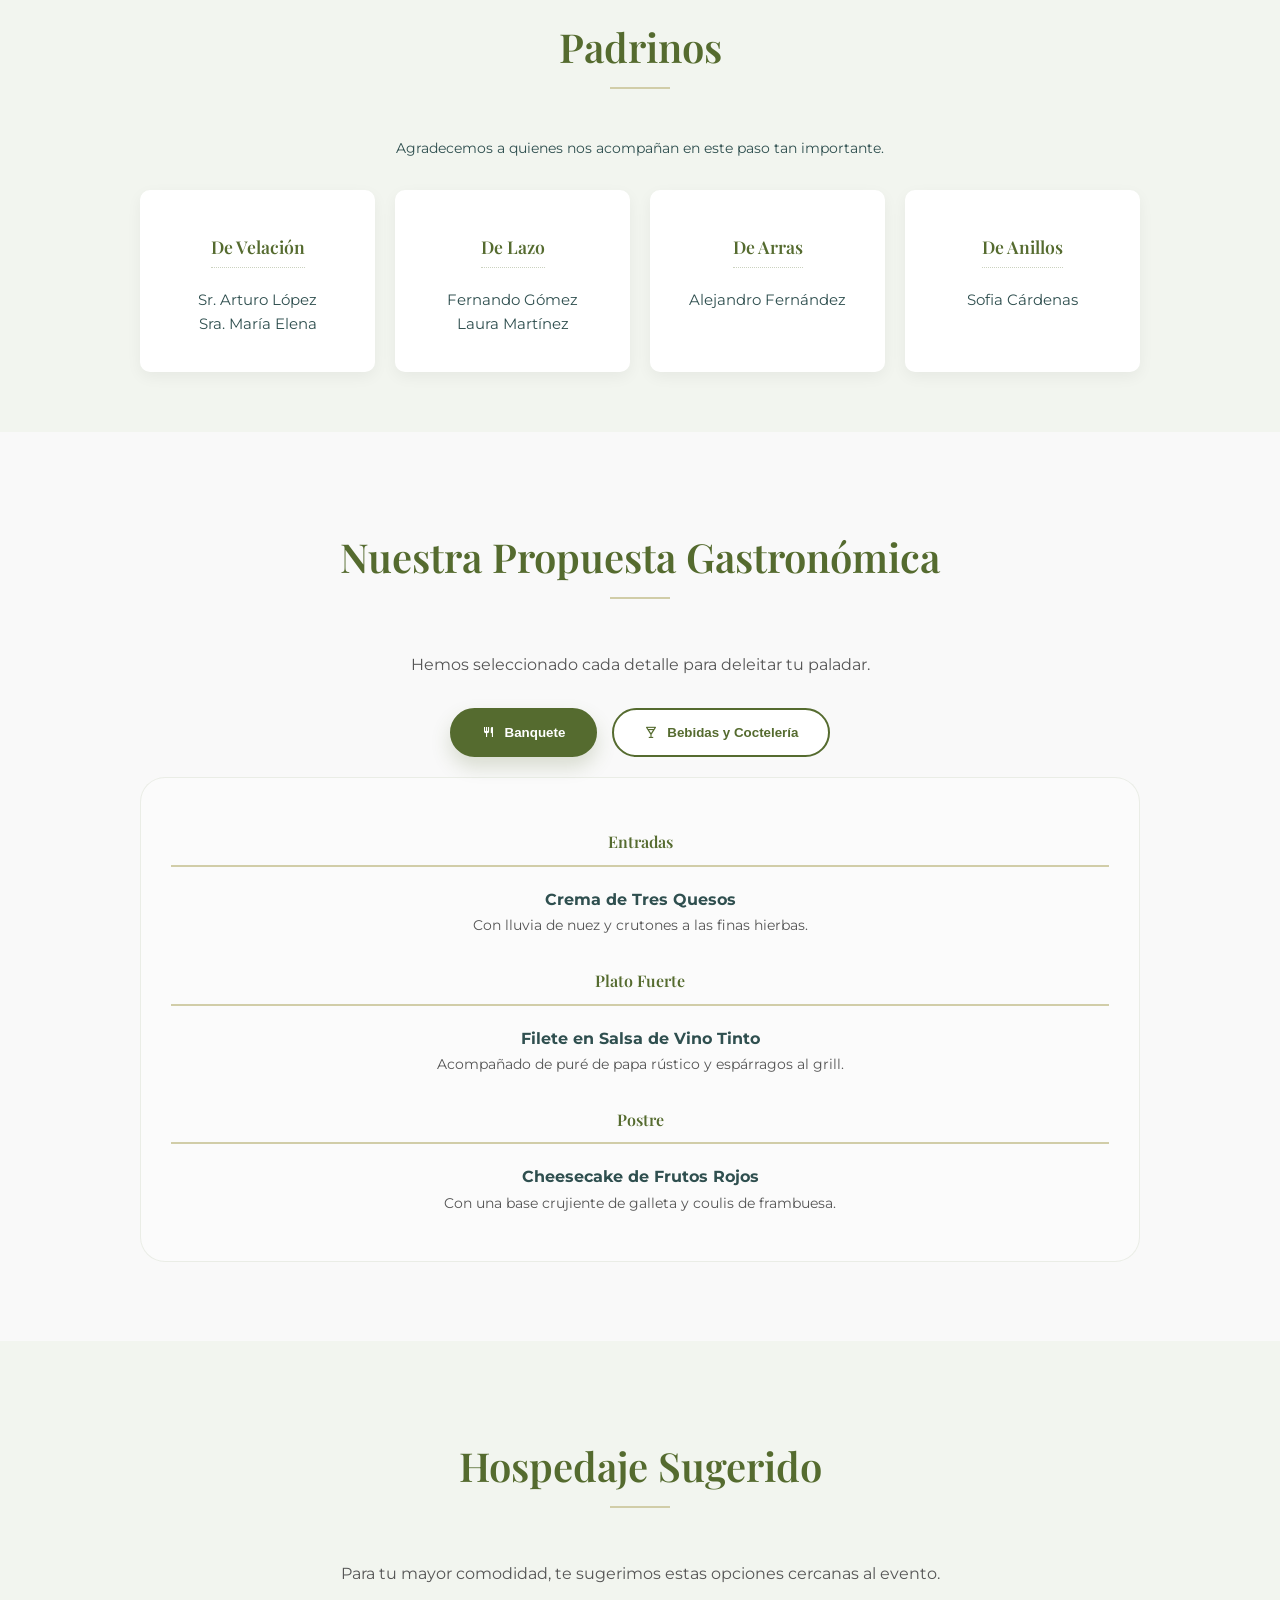
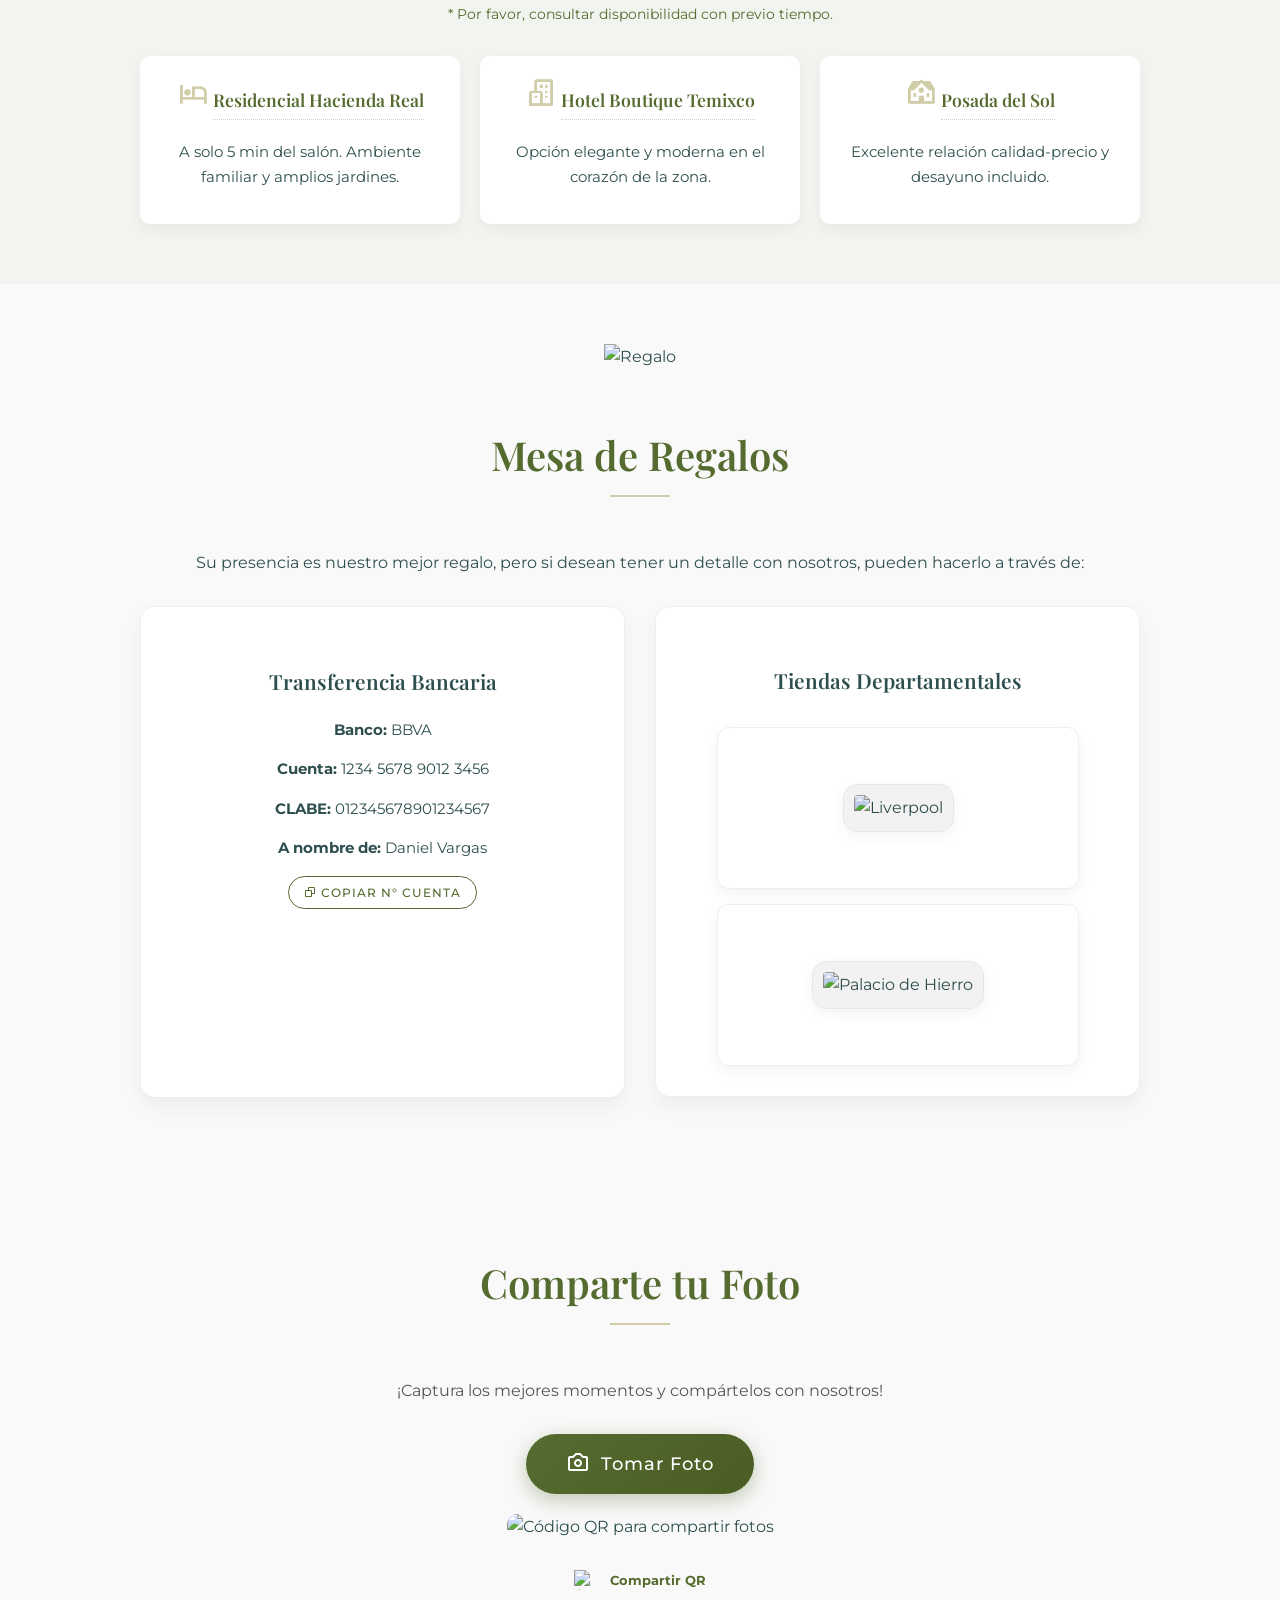
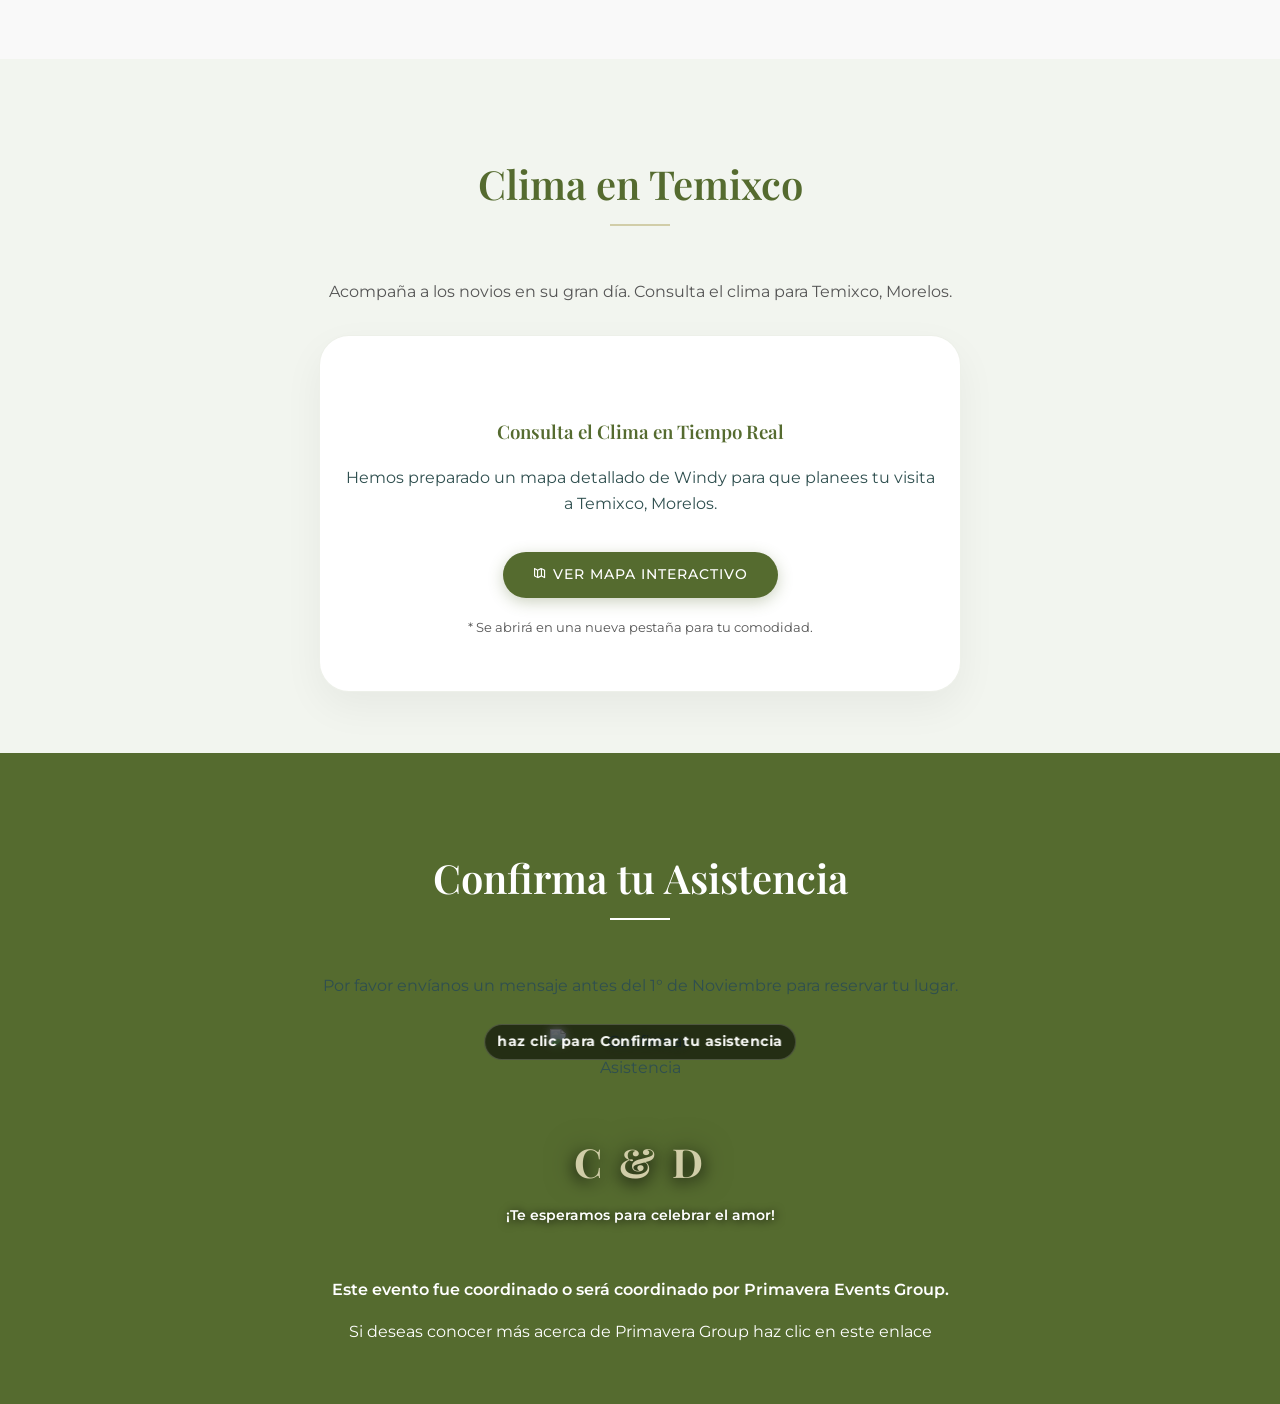
==== commit 6a3032d2: "fix(video): dynamically inject hero video to guarantee mobile autoplay" ====
--- a/index.html
+++ b/index.html
@@ -104,11 +104,9 @@
 
 
             
-            <div class="hero-video-container reveal">
-                <!-- Video de portada (Sin autoplay para evitar asfixia del hardware) -->
-                <video class="hero-video" loop muted playsinline preload="auto">
-                    <source src="portada.mp4?v=2" type="video/mp4">
-                </video>
+            <div class="hero-video-container reveal" id="hero-video-container">
+                <!-- El video de portada se inyectará dinámicamente aquí después de abrir el sobre 
+                     para evitar que el celular bloquee el reproductor por exceso de procesos simultáneos -->
             </div>
 
         </section>
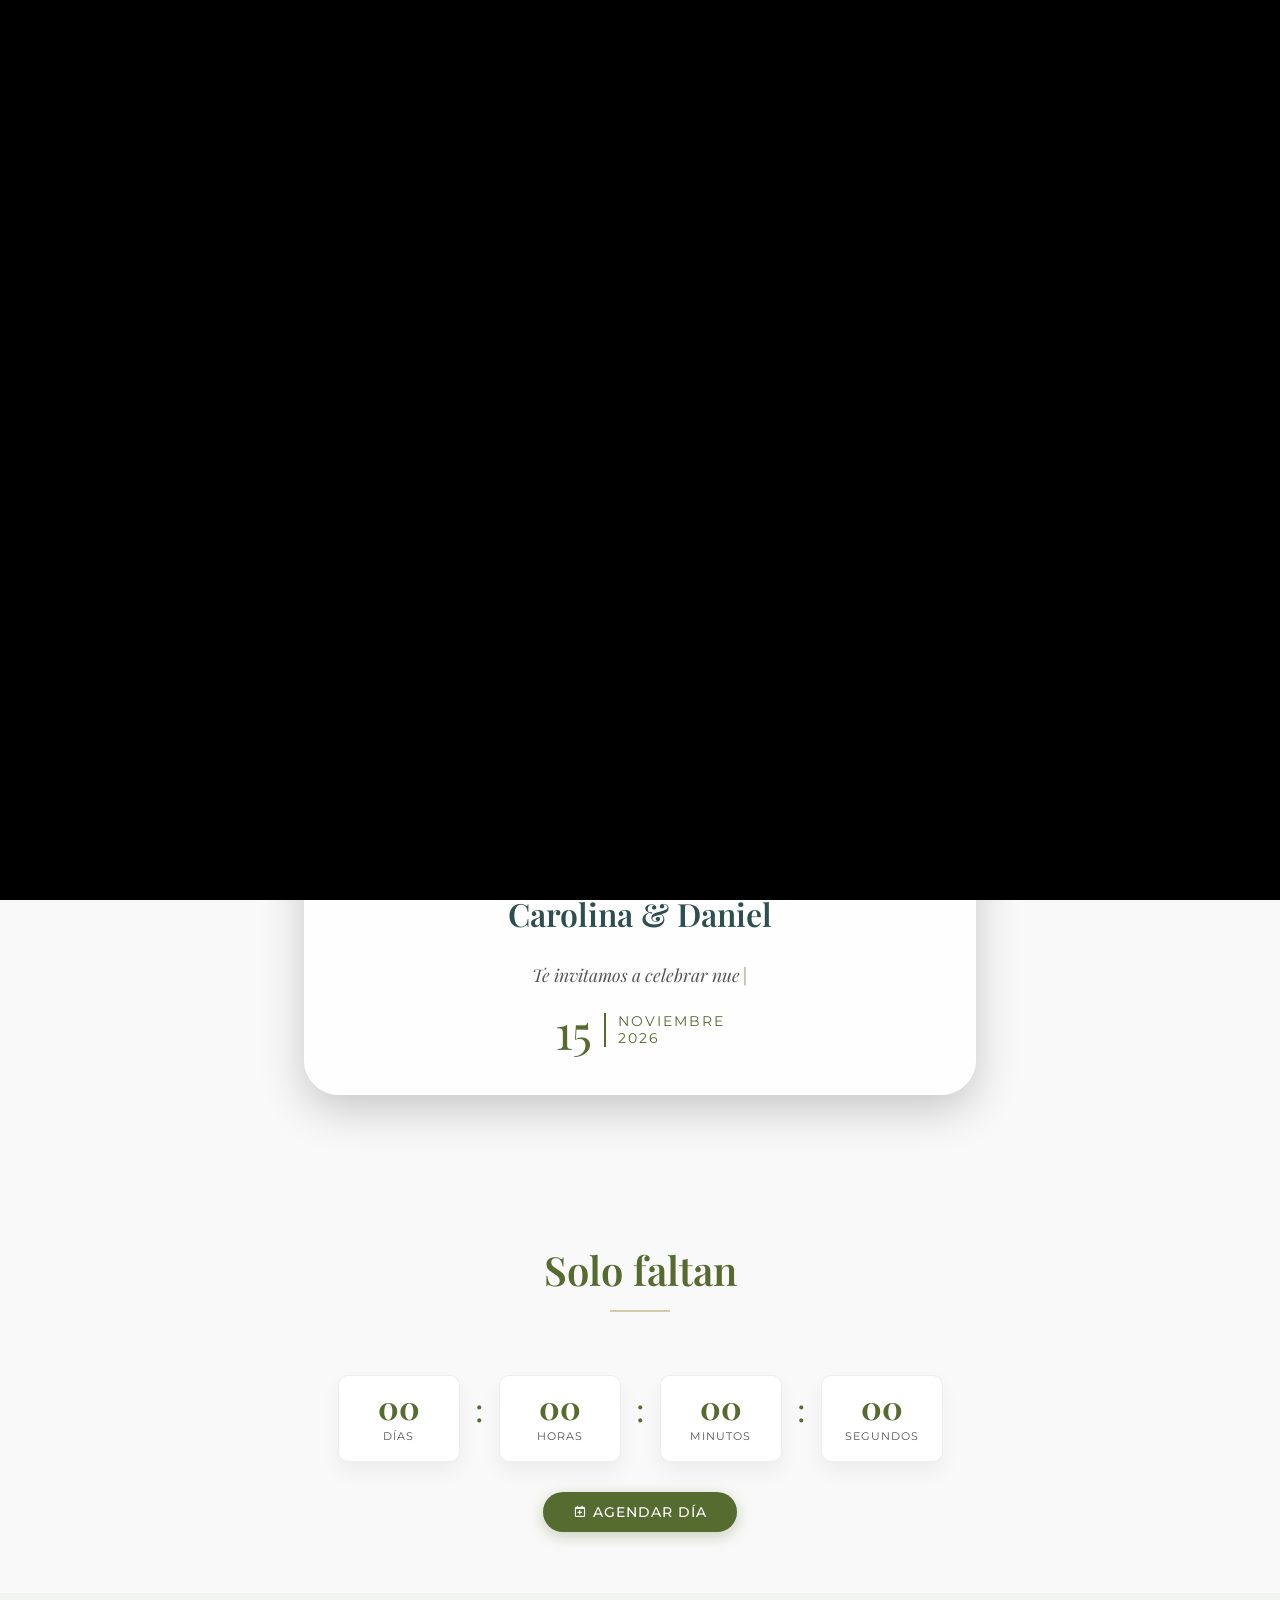
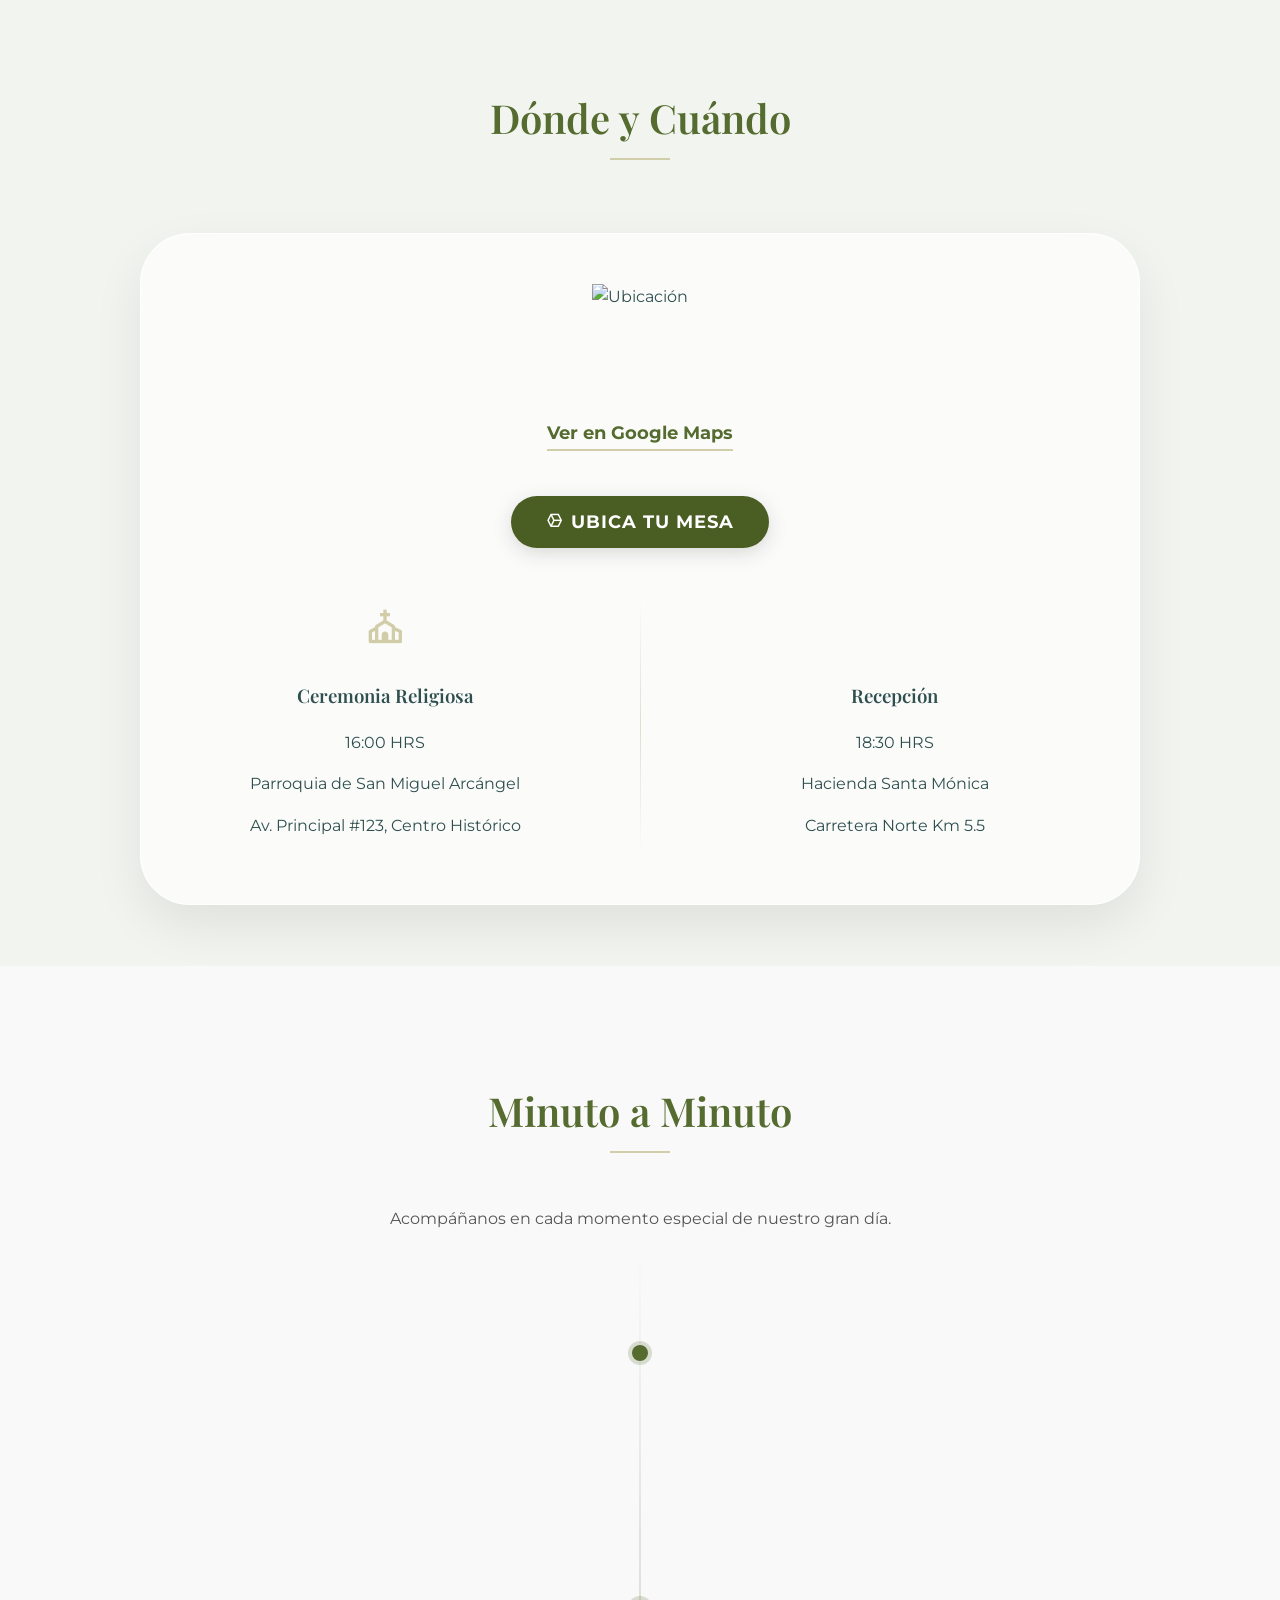
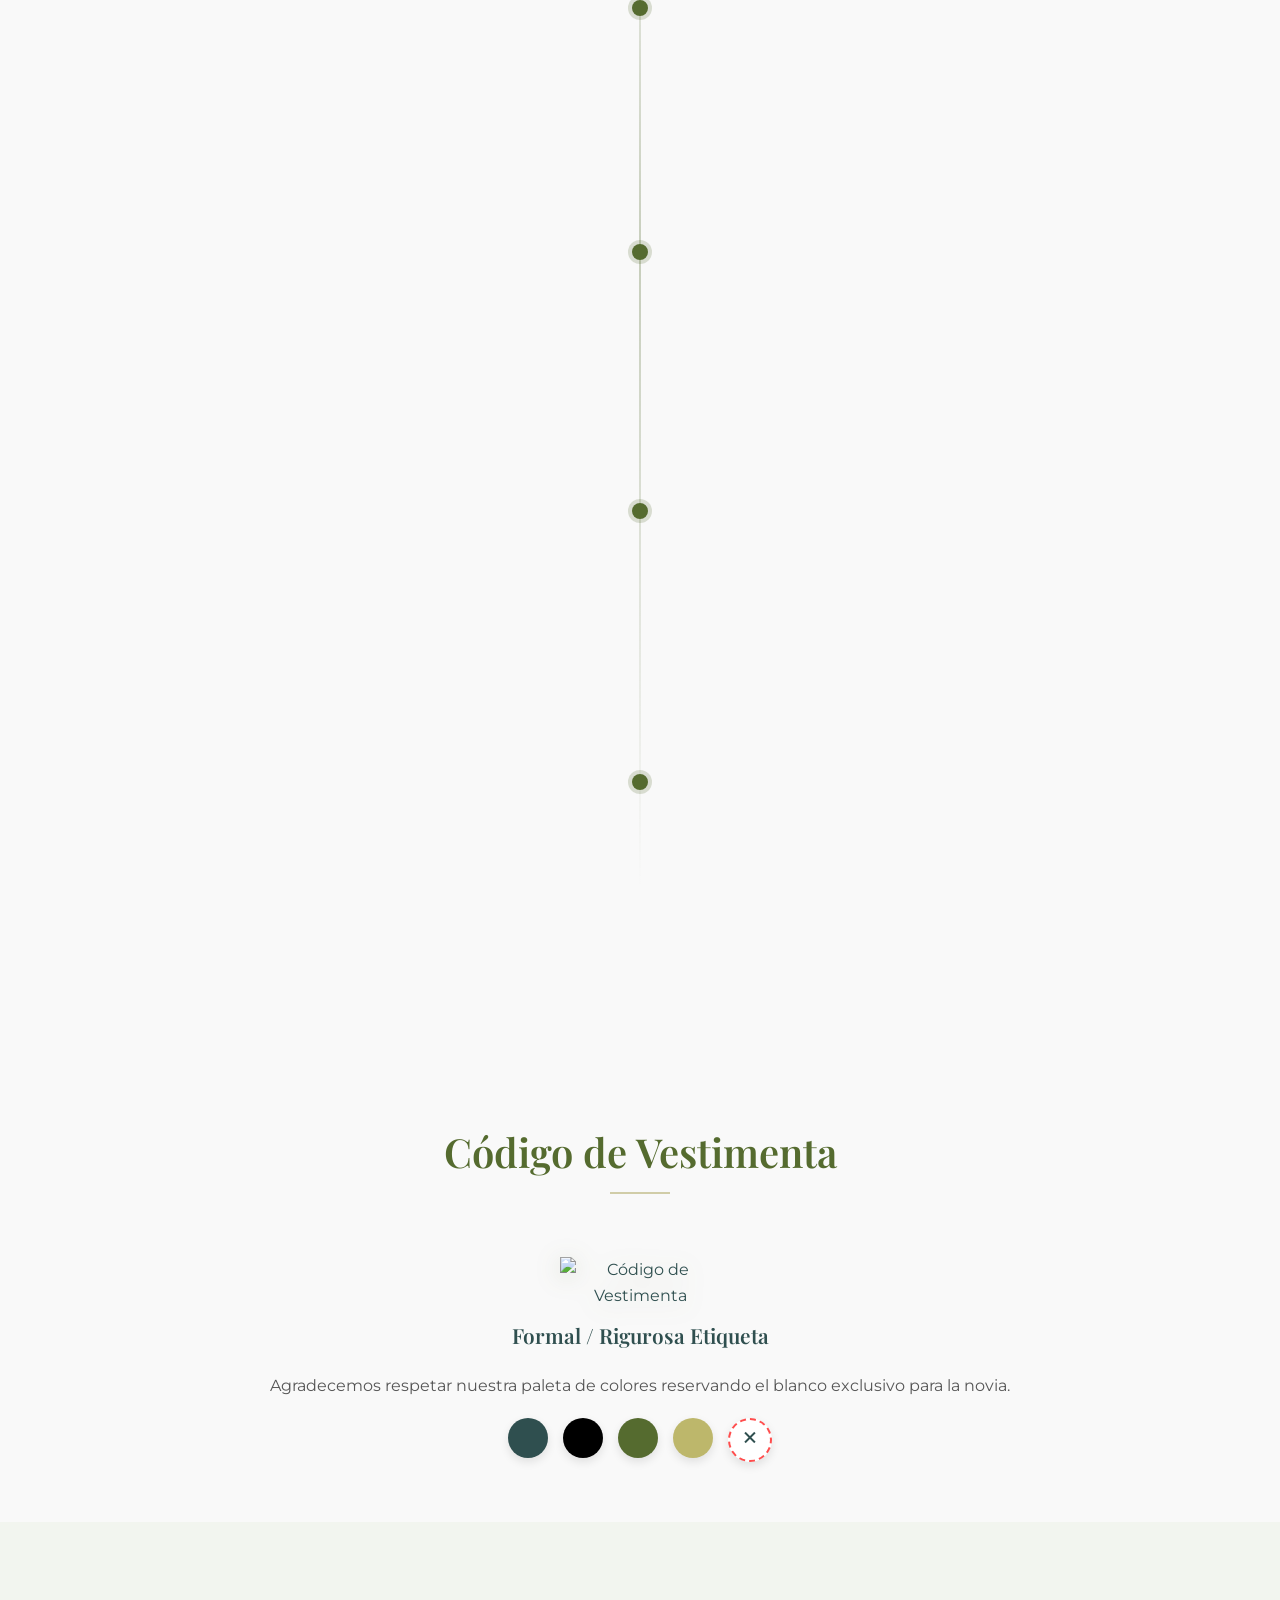
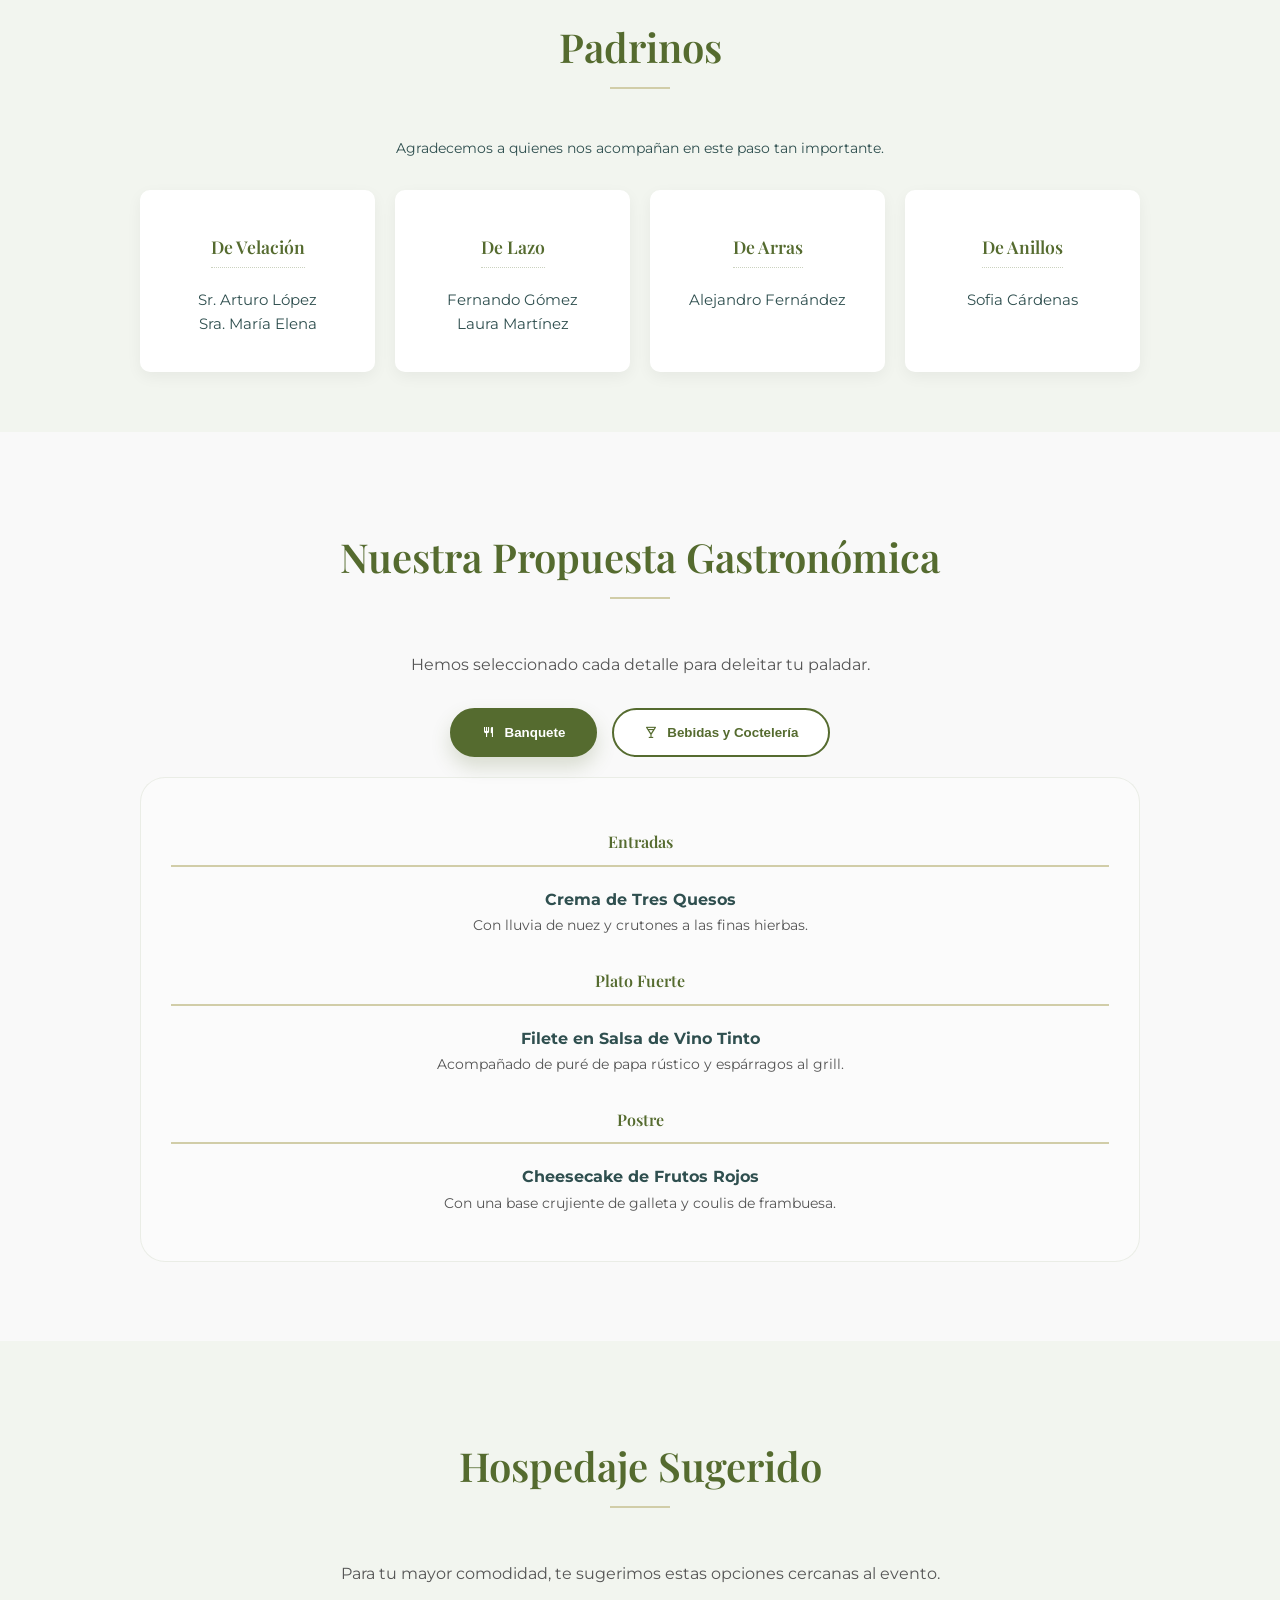
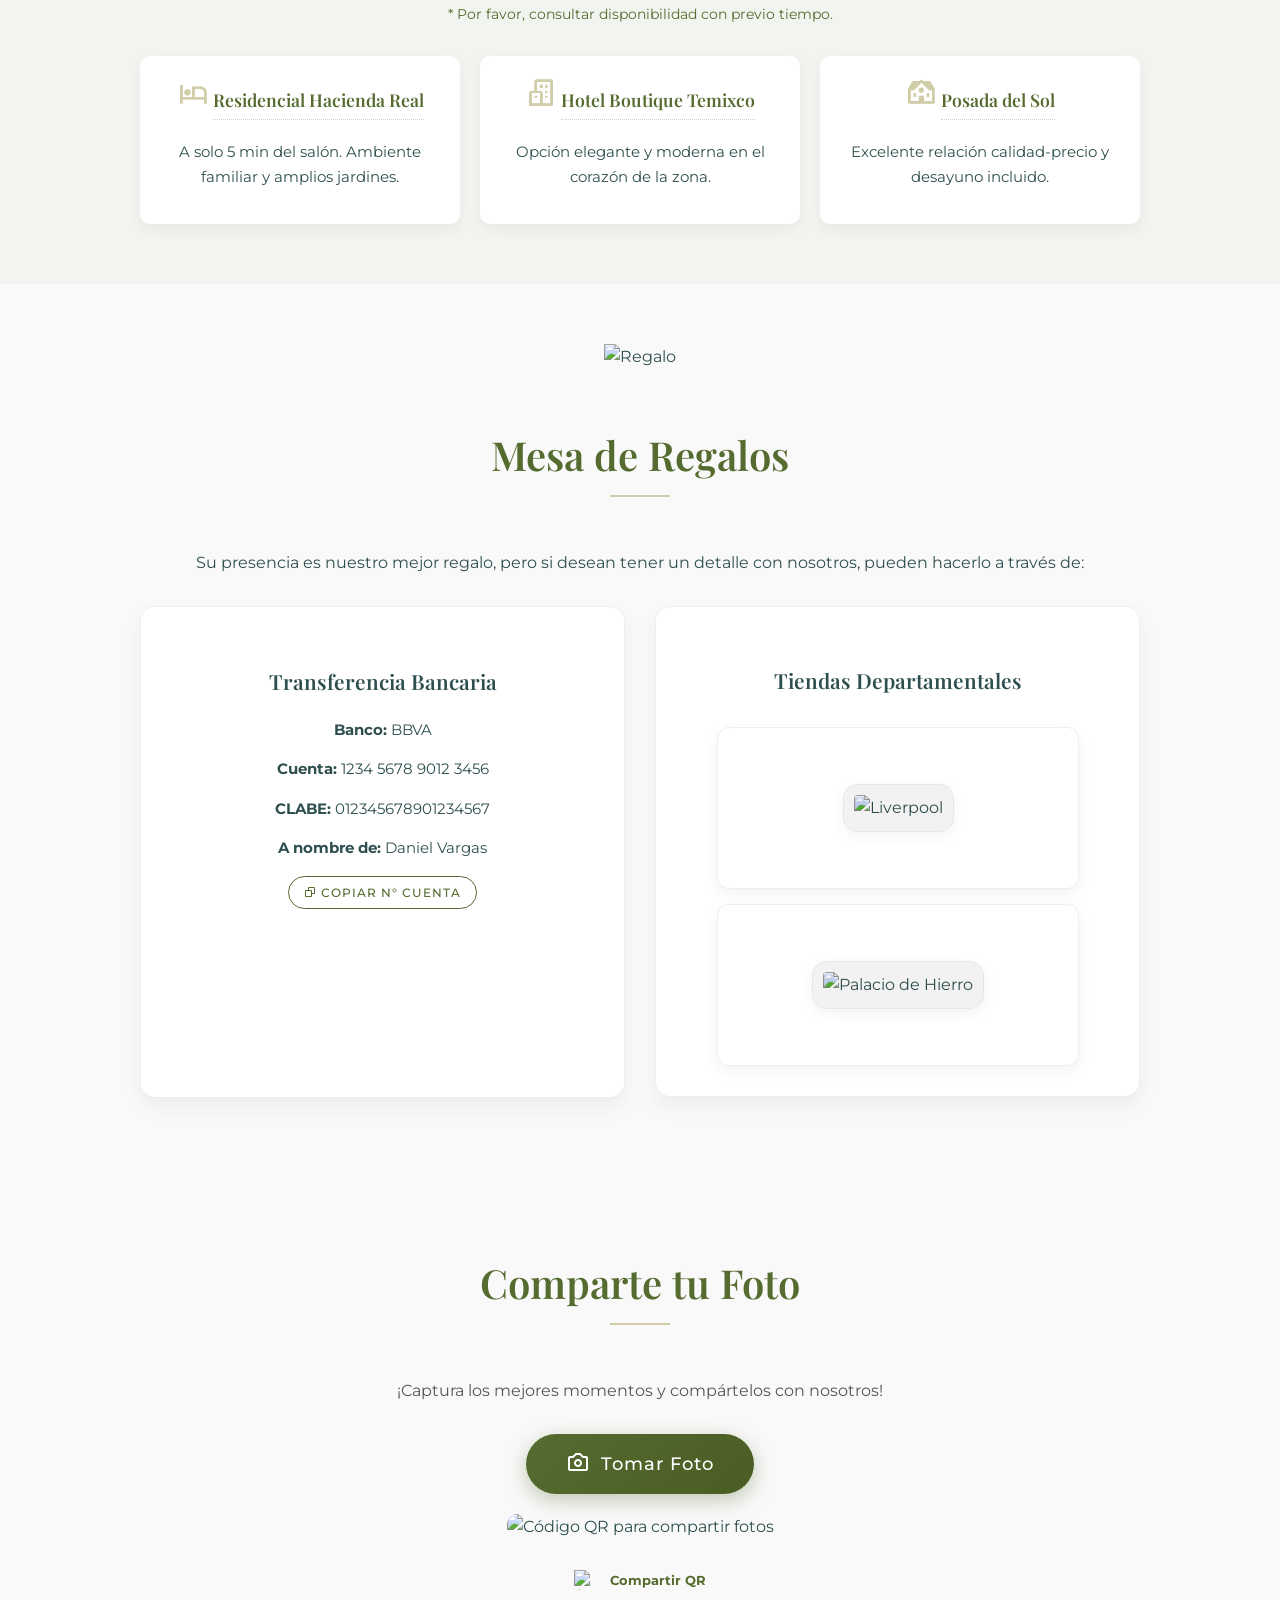
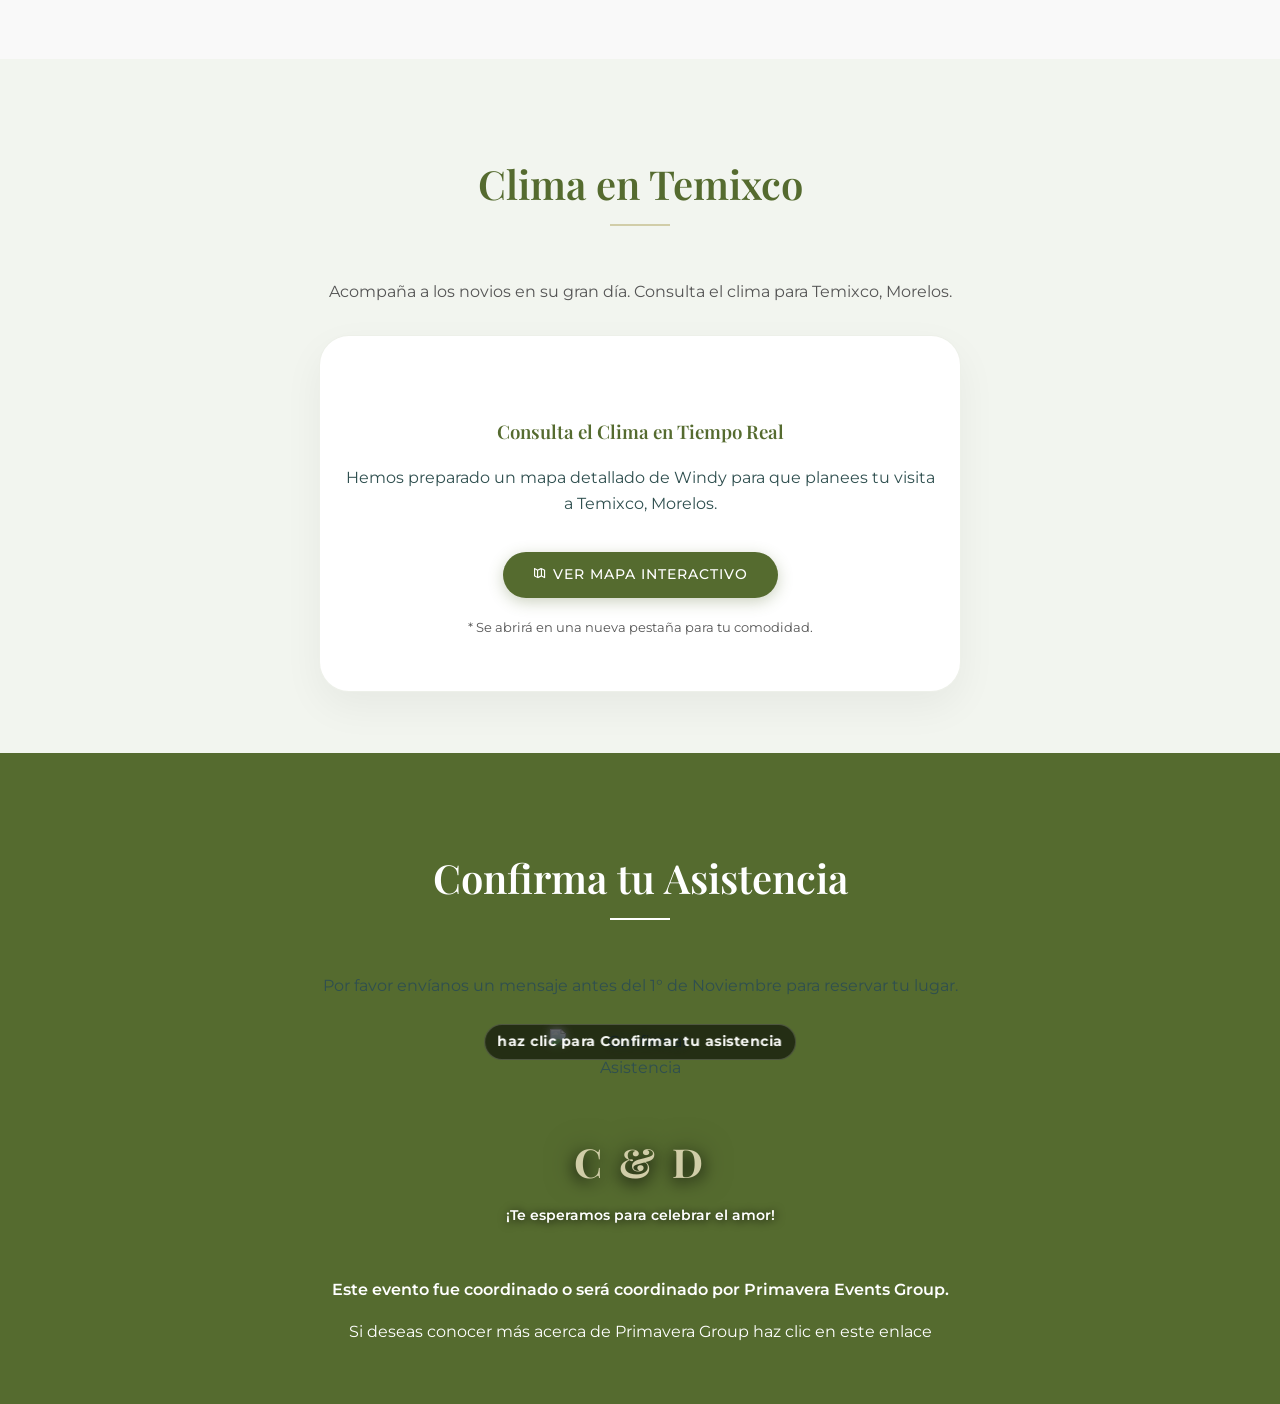
==== commit c4f95a79: "fix(video): implement unlock pattern and prevent driver.js from pausing video" ====
--- a/index.html
+++ b/index.html
@@ -105,8 +105,9 @@
 
             
             <div class="hero-video-container reveal" id="hero-video-container">
-                <!-- El video de portada se inyectará dinámicamente aquí después de abrir el sobre 
-                     para evitar que el celular bloquee el reproductor por exceso de procesos simultáneos -->
+                <video class="hero-video" loop muted playsinline preload="none">
+                    <source src="portada.mp4?v=2" type="video/mp4">
+                </video>
             </div>
 
         </section>
